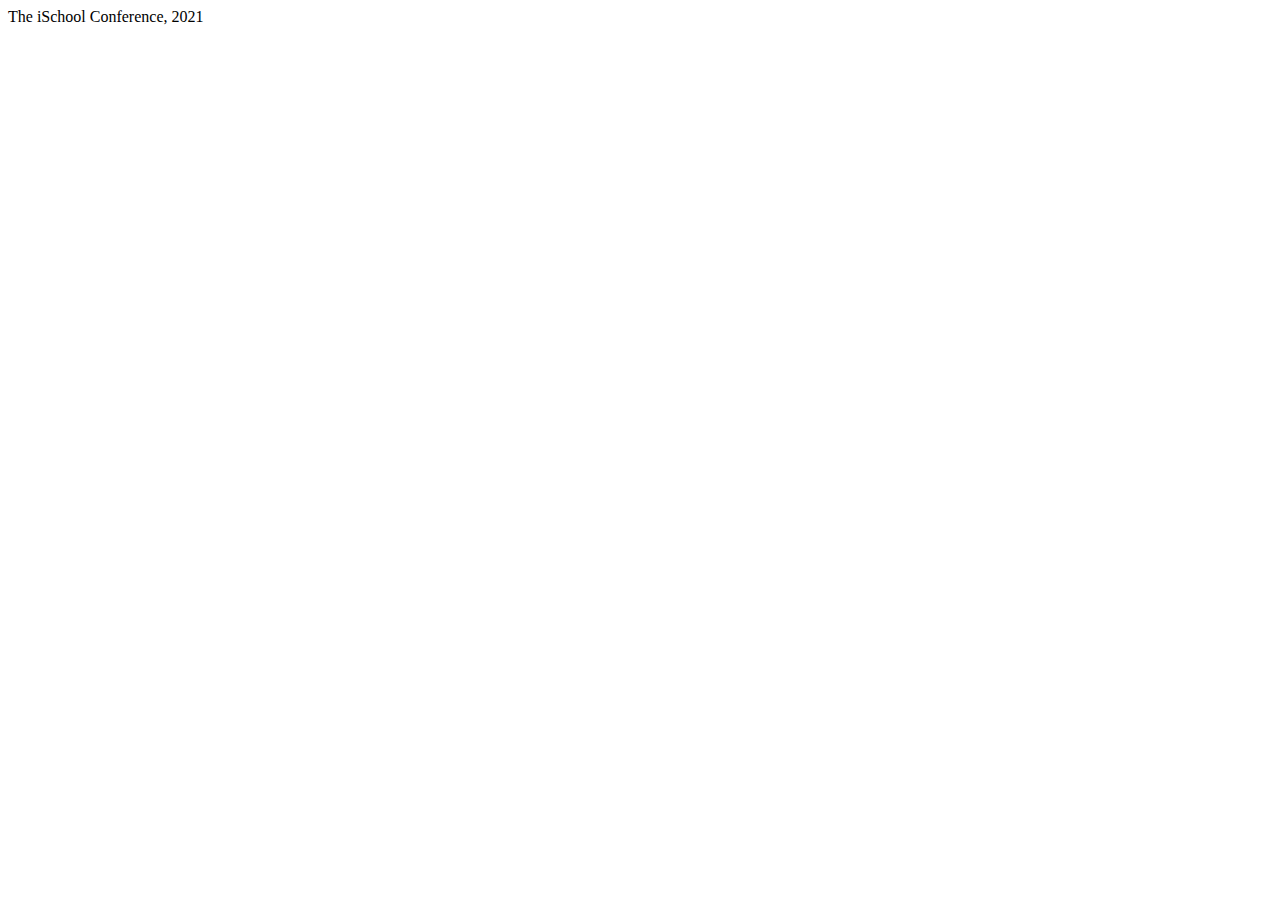
==== index.html @ 78cf7518 "added index file" ====
<html lang="en">
<head>
    <meta charset="UTF-8">
    <meta http-equiv="X-UA-Compatible" content="IE=edge">
    <meta name="viewport" content="width=device-width, initial-scale=1.0">
    <title>Document</title>
</head>
<body>
    The iSchool Conference, 2021
</body>
</html>
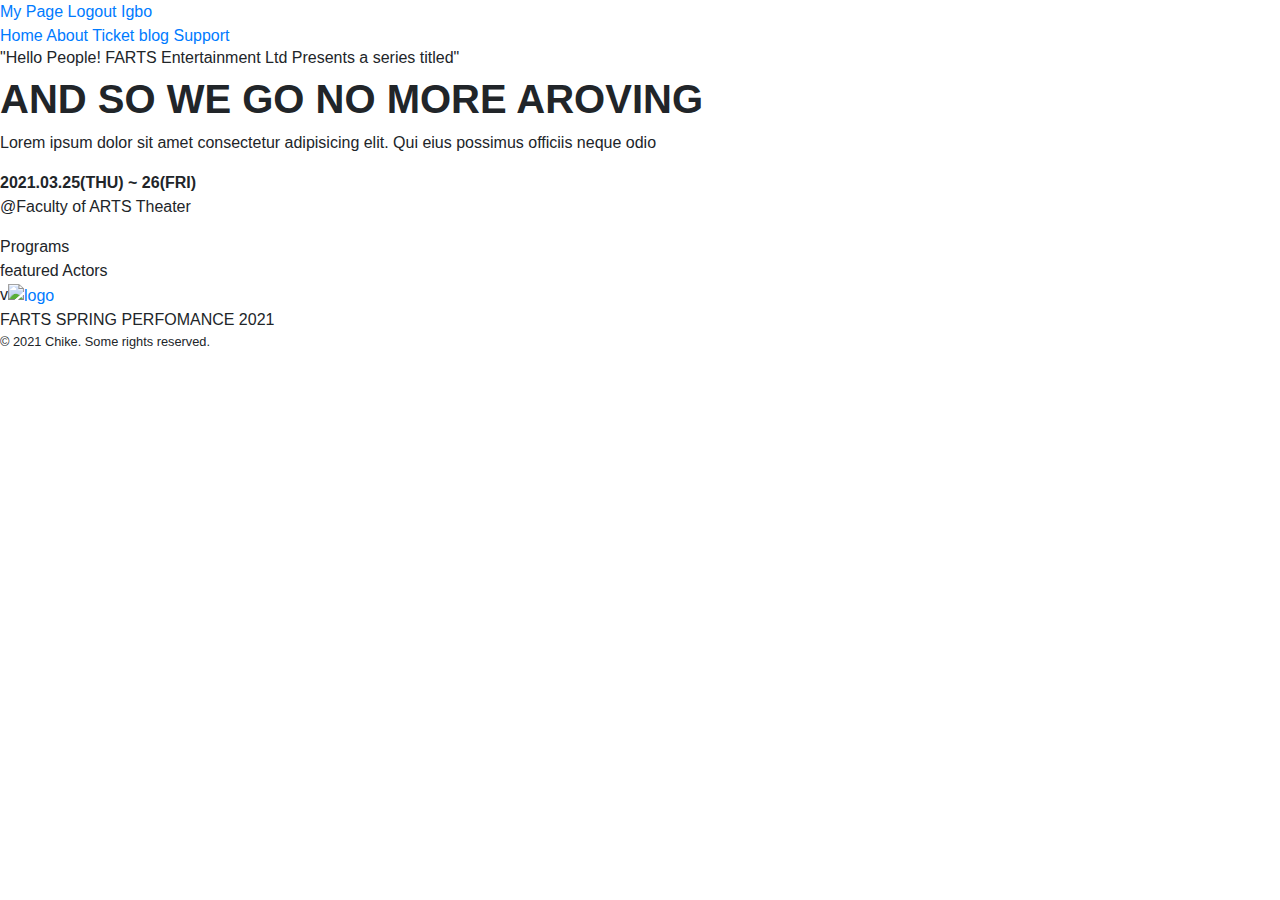
==== commit 4dec8beb: "added the first section of the main page" ====
--- a/index.html
+++ b/index.html
@@ -3,9 +3,75 @@
     <meta charset="UTF-8">
     <meta http-equiv="X-UA-Compatible" content="IE=edge">
     <meta name="viewport" content="width=device-width, initial-scale=1.0">
-    <title>Document</title>
+    <link rel="stylesheet" href="style.css" />
+    <link rel="stylesheet" href="https://stackpath.bootstrapcdn.com/bootstrap/4.4.1/css/bootstrap.min.css"
+        integrity="sha384-Vkoo8x4CGsO3+Hhxv8T/Q5PaXtkKtu6ug5TOeNV6gBiFeWPGFN9MuhOf23Q9Ifjh" crossorigin="anonymous" />
+    <script src="https://kit.fontawesome.com/0bdcc4c296.js" crossorigin="anonymous"></script>
+    <title>Concert Ticket</title>
 </head>
 <body>
-    The iSchool Conference, 2021
+    <header>
+           <!--The Top Bar -->
+    <div class="">
+            <a href="#"><i class="fab fa-facebook"></i></a>
+            <a href="#"><i class="fab fa-twitter"></i></a>
+            <a href="#">My Page</a>        
+            <a href="#">Logout</a>
+            <a href="#">Igbo</a>
+          </div>
+      <!-- End of the Top Bar -->
+
+      <!-- The Navigation bar -->
+        <nav>
+            <div>
+            <div class="nav-1">
+                <a href="#"><i class="fas fa-bars"></i></a>
+            </div>
+
+            <div>
+                <a href="" class="button button-primary">Home</a>
+                <a href="" class="button button-primary">About</a>
+                <a href="" class="button button-primary">Ticket</a>
+                <a href="" class="button button-primary">blog</a>
+                <a href="" class="button button-primary">Support</a>
+            </div>
+        </div>
+        </nav>
+        <!-- End of Nav bar and header -->
+    </header>
+<main>
+    <section>
+        <div>
+            <h6>"Hello People! FARTS Entertainment Ltd Presents a series titled"</h6>
+            <h1><strong>AND SO WE GO NO MORE AROVING</strong></h1>
+            <div><P>Lorem ipsum dolor sit amet consectetur adipisicing elit. Qui eius possimus officiis neque odio </P></div>
+            <div><p><strong>2021.03.25(THU) ~ 26(FRI)</strong><br>@Faculty of ARTS Theater</p></div>
+        </div>
+    </section>
+    <section>Programs</section>
+    <section>featured Actors</section>
+
+
+   
+     <!-- Footer Section -->
+
+     <footer class="footer">
+        
+        <div>v<a href="#" class="footer-logo"
+            ><img src="" alt="logo" class=""
+          /></a>
+           
+          <div>
+                FARTS SPRING PERFOMANCE 2021
+            </div>
+  
+        <small class="footer-copyright"
+          >&copy; 2021 Chike. Some rights reserved.</small>
+      </footer>
+  
+  
+      <!-- End of Footer Section -->
+</main>
+
 </body>
 </html>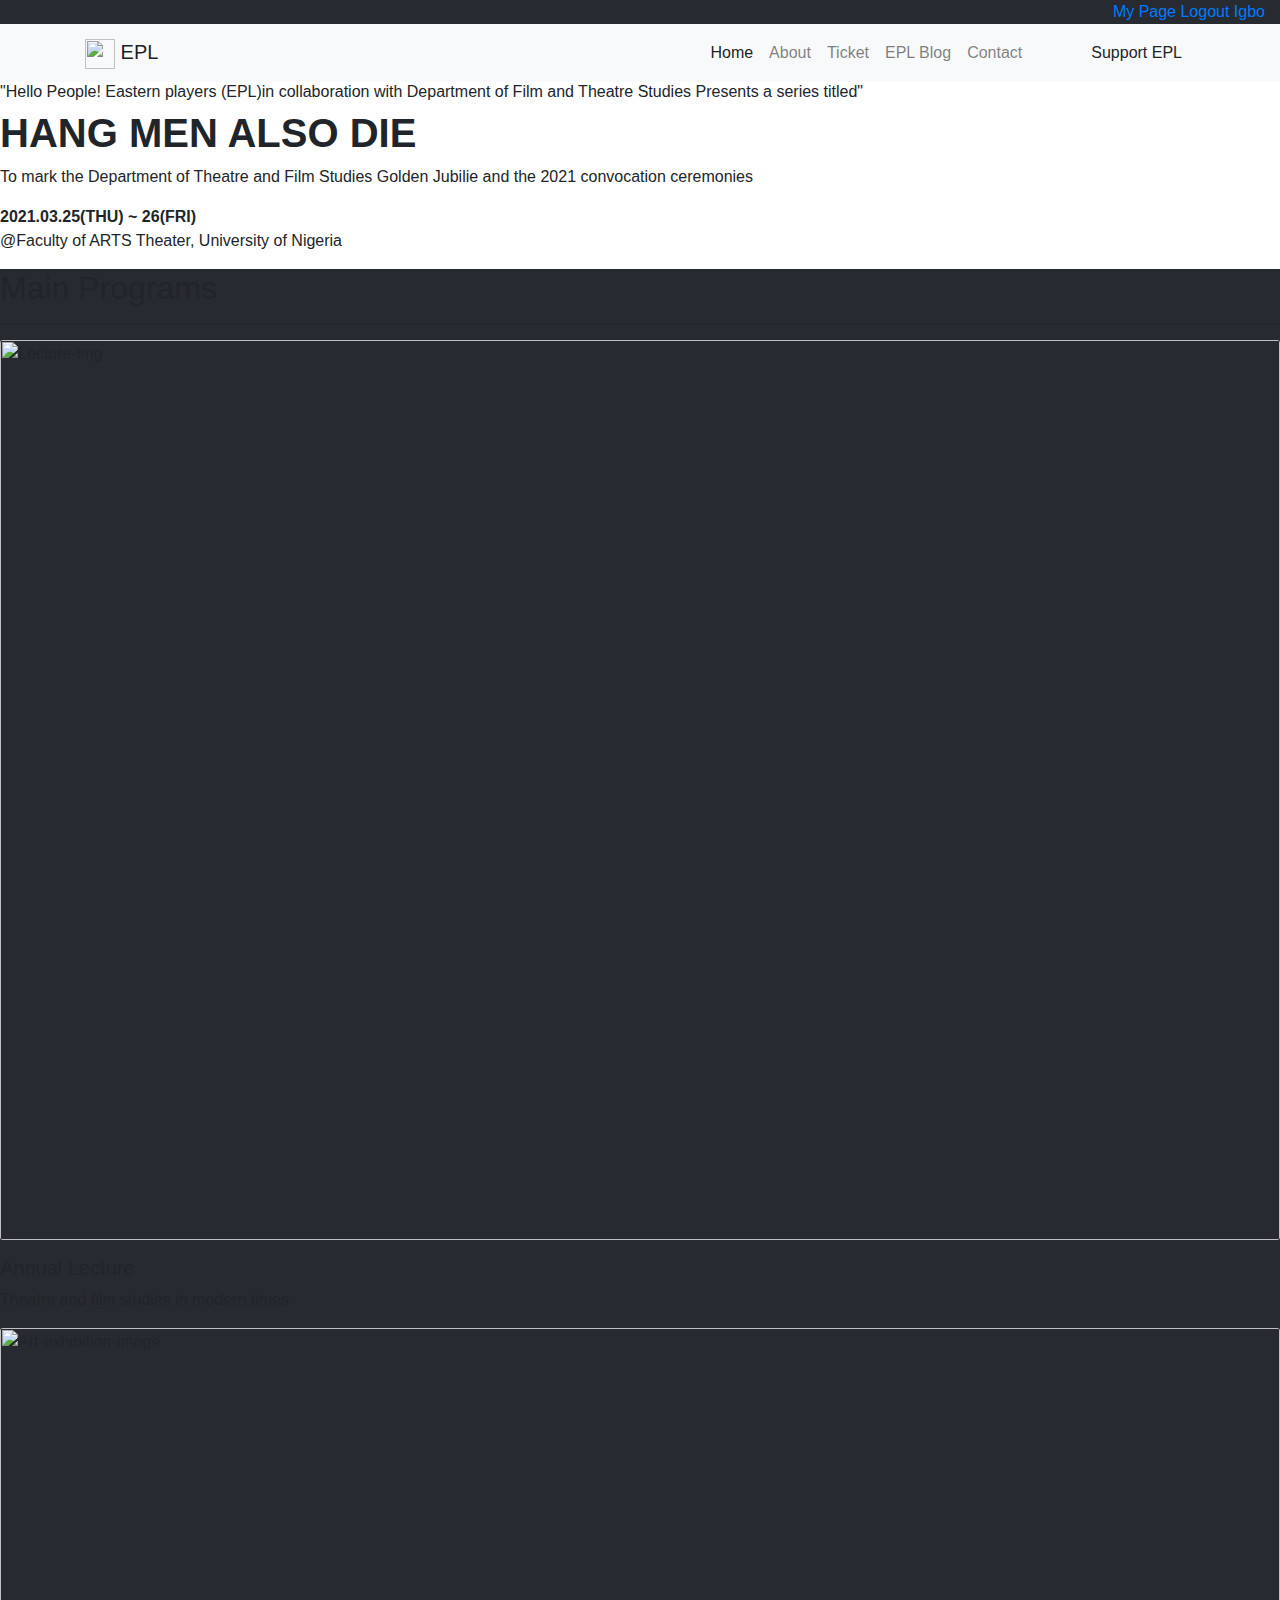
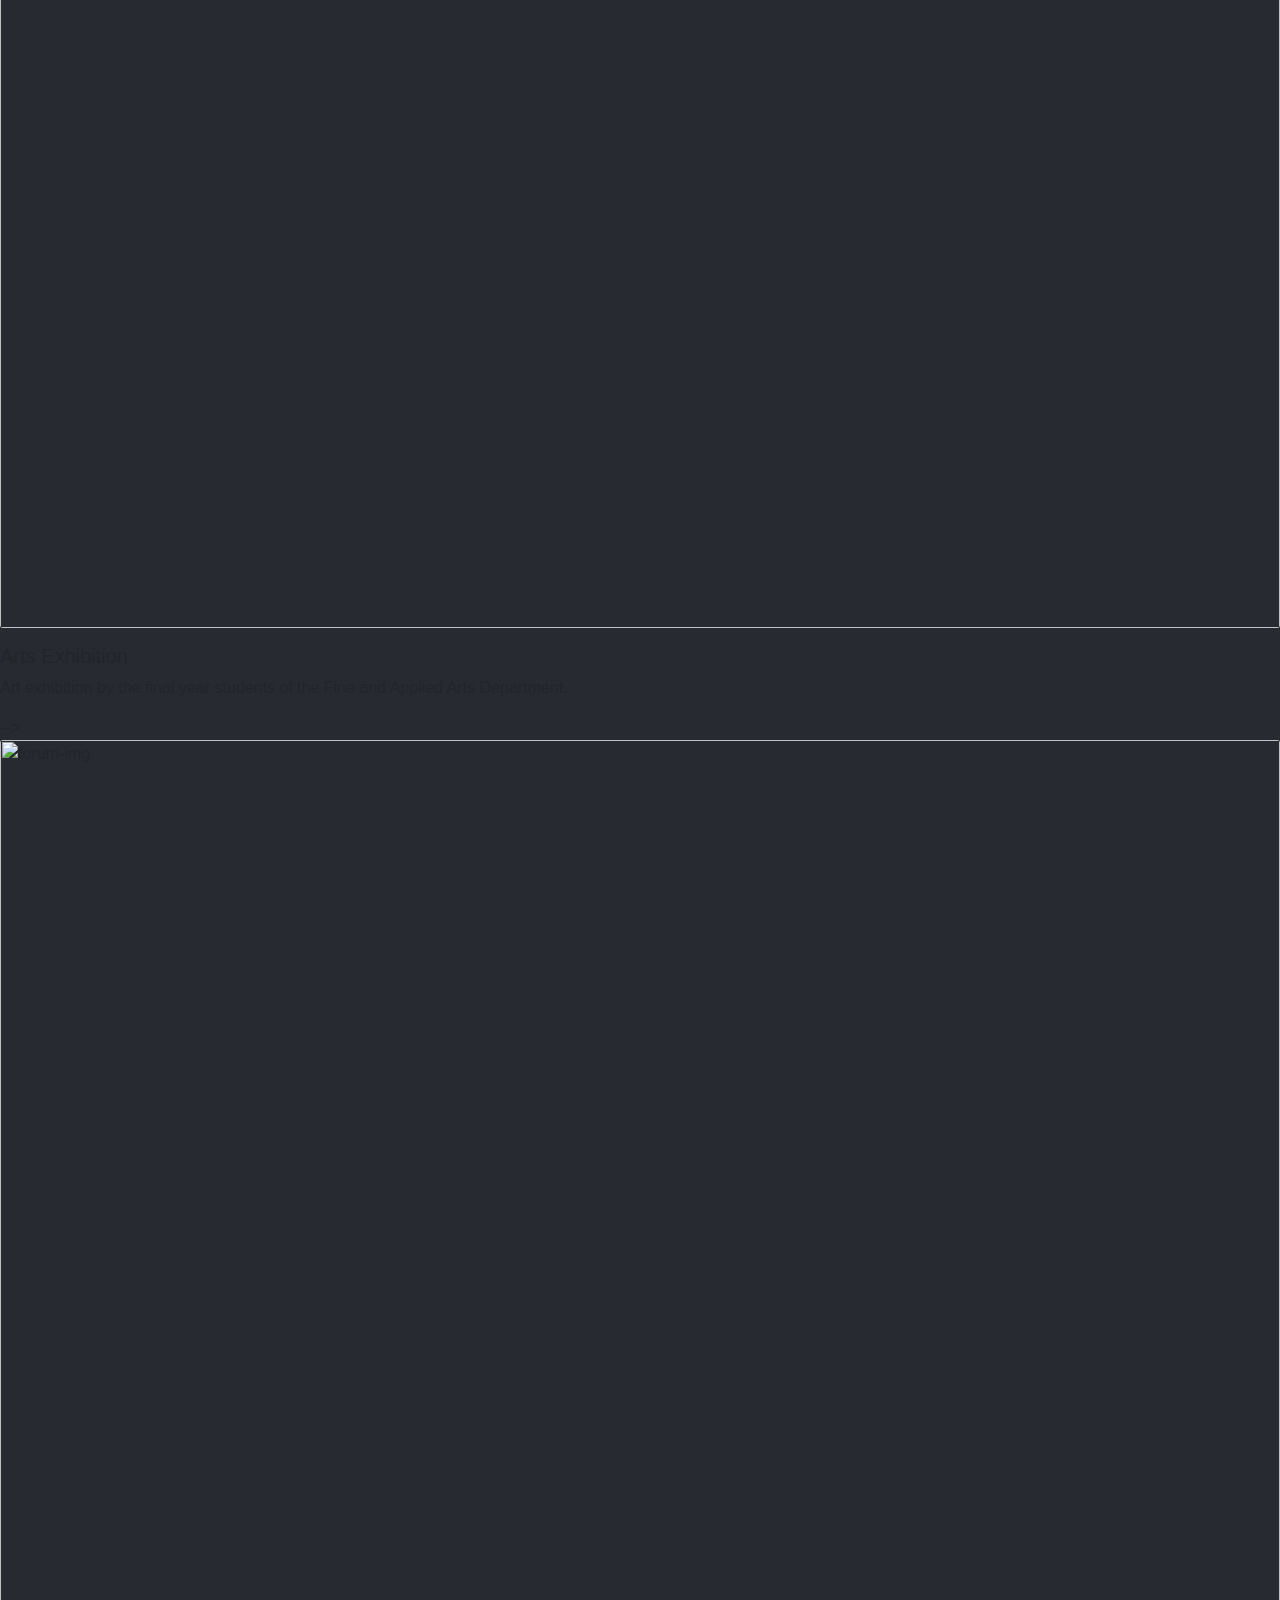
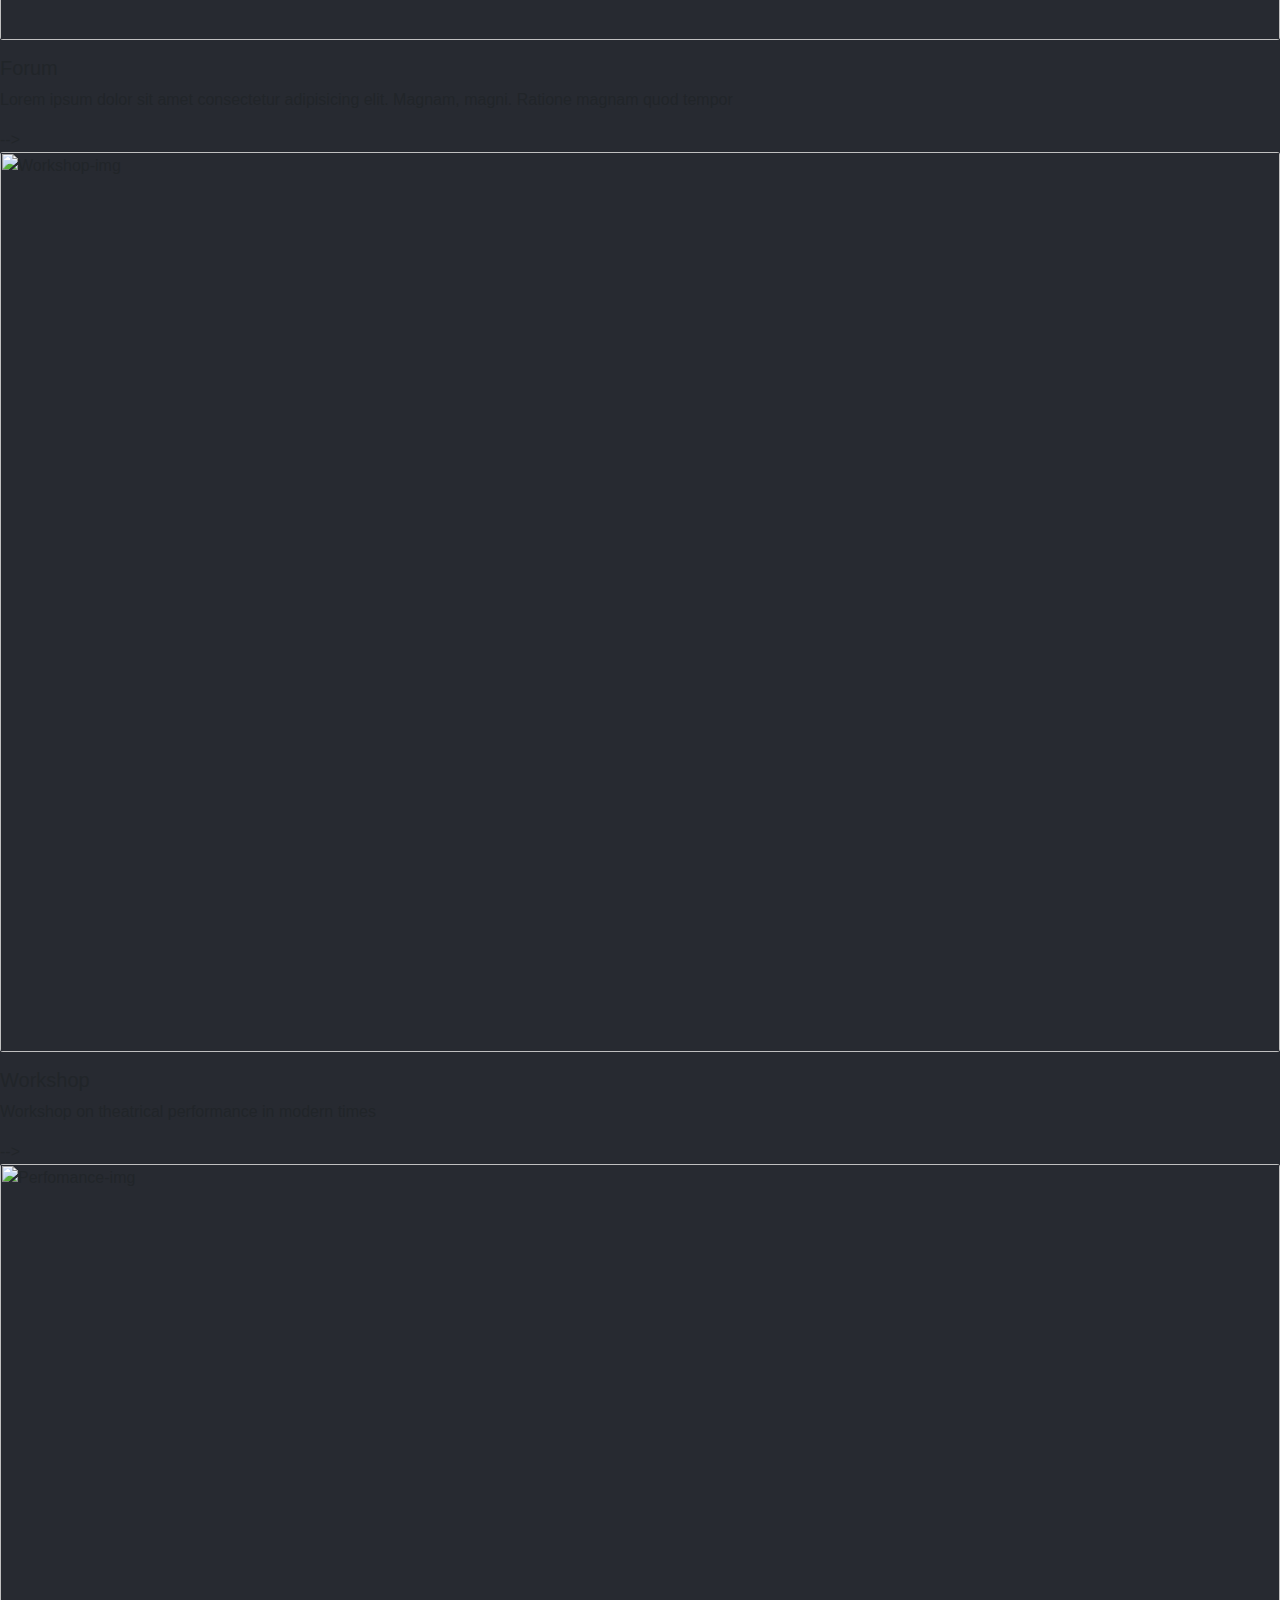
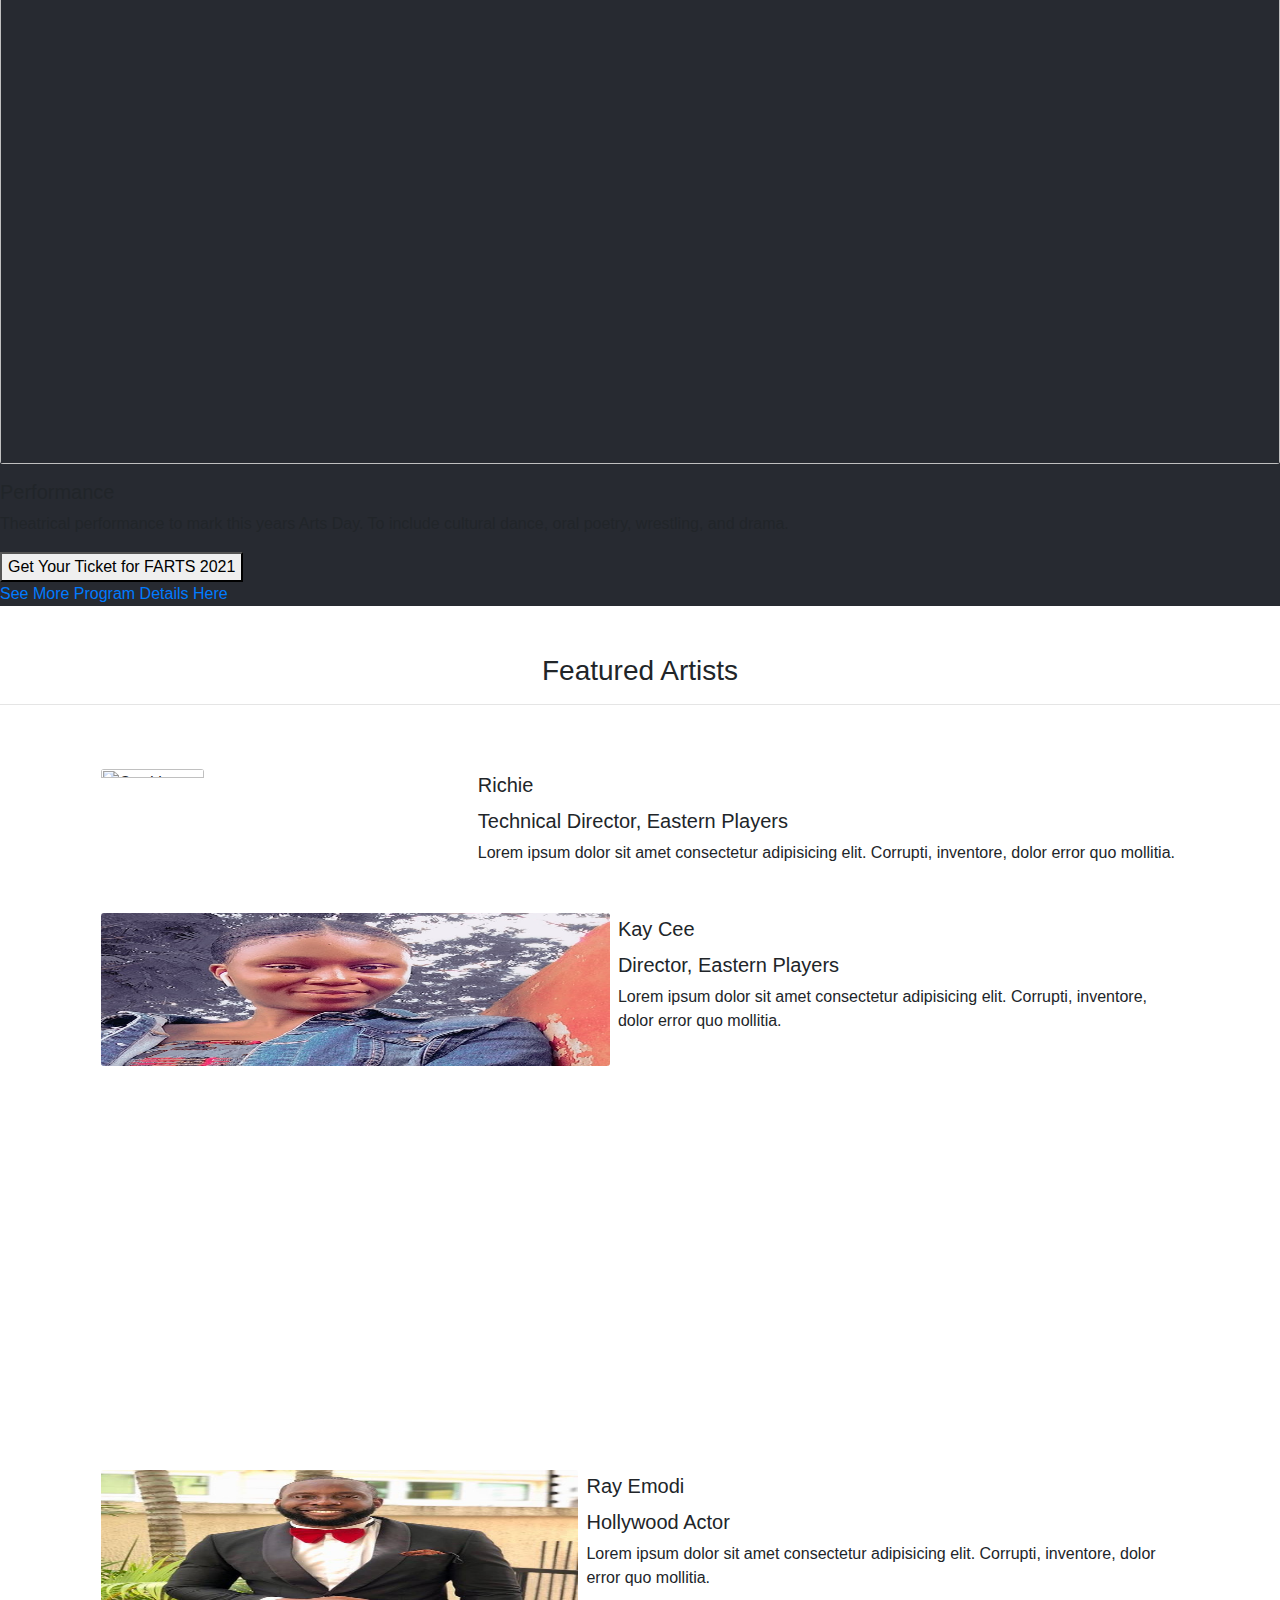
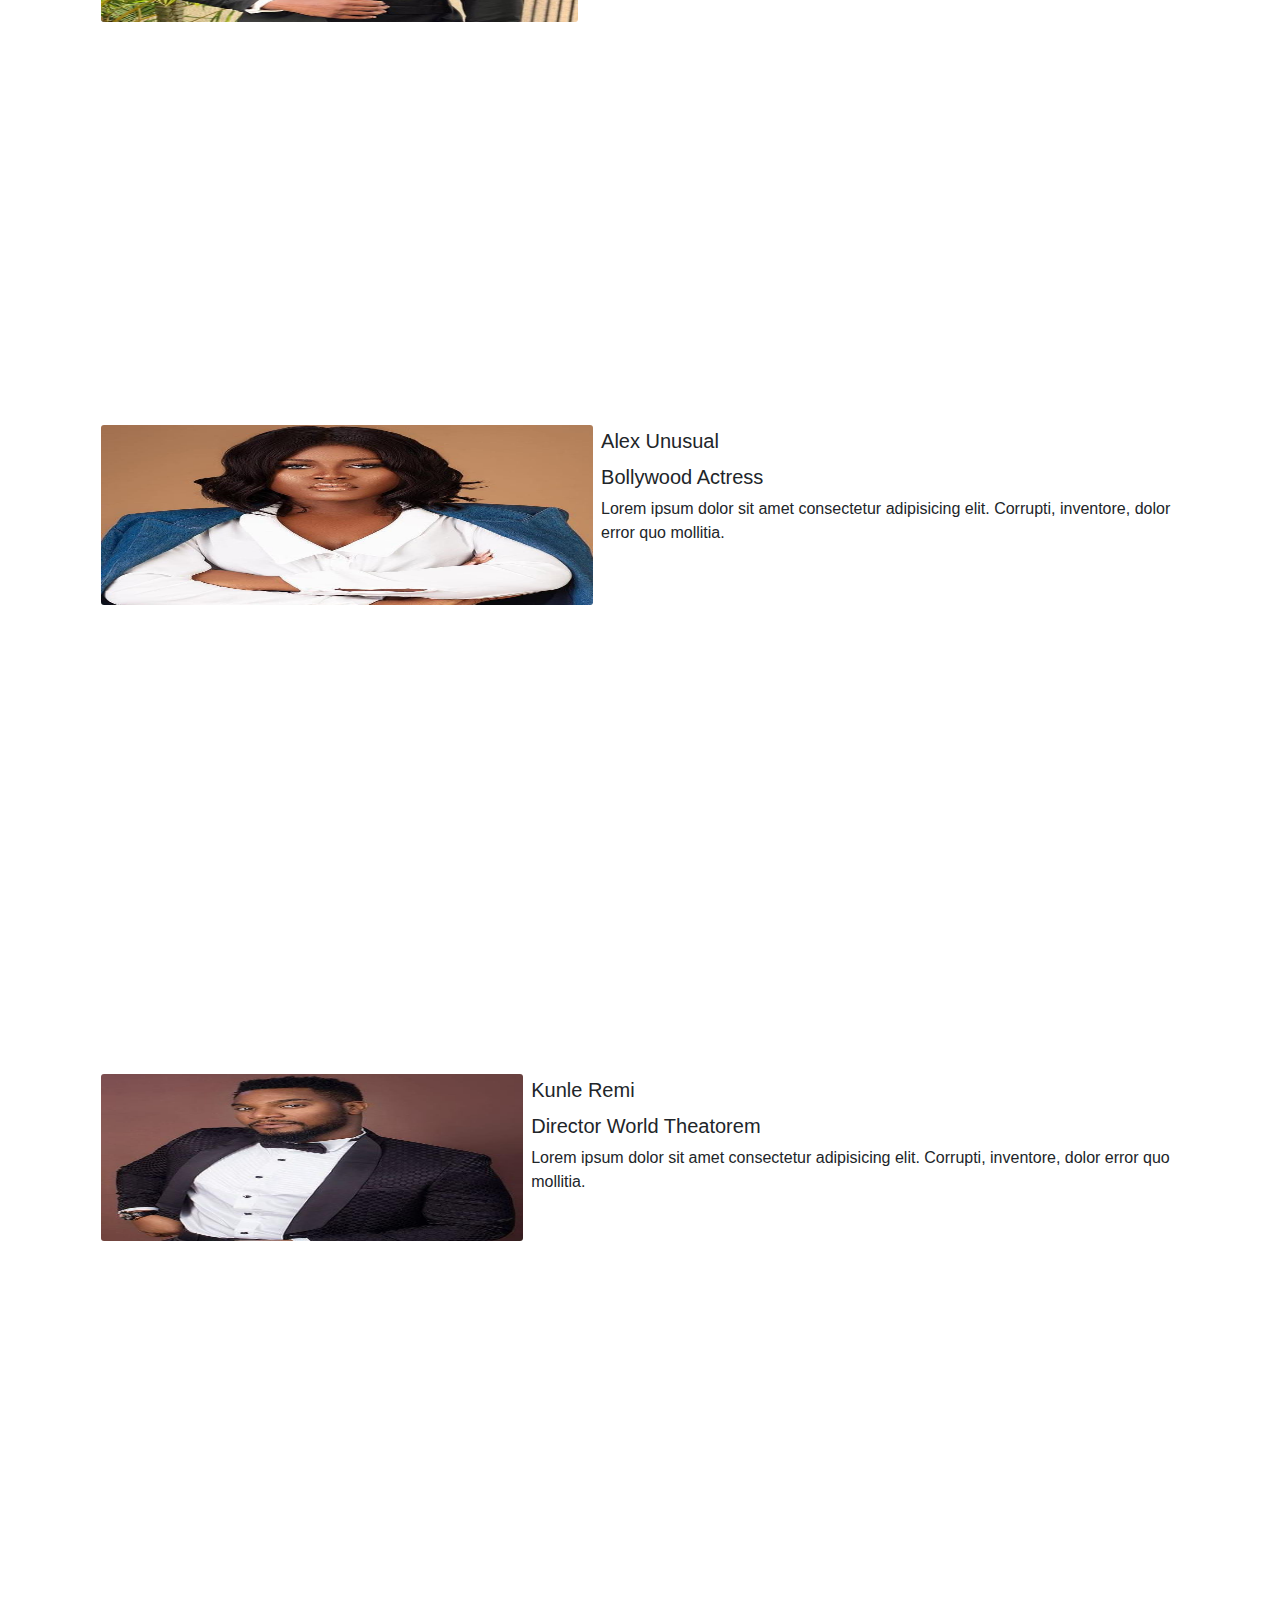
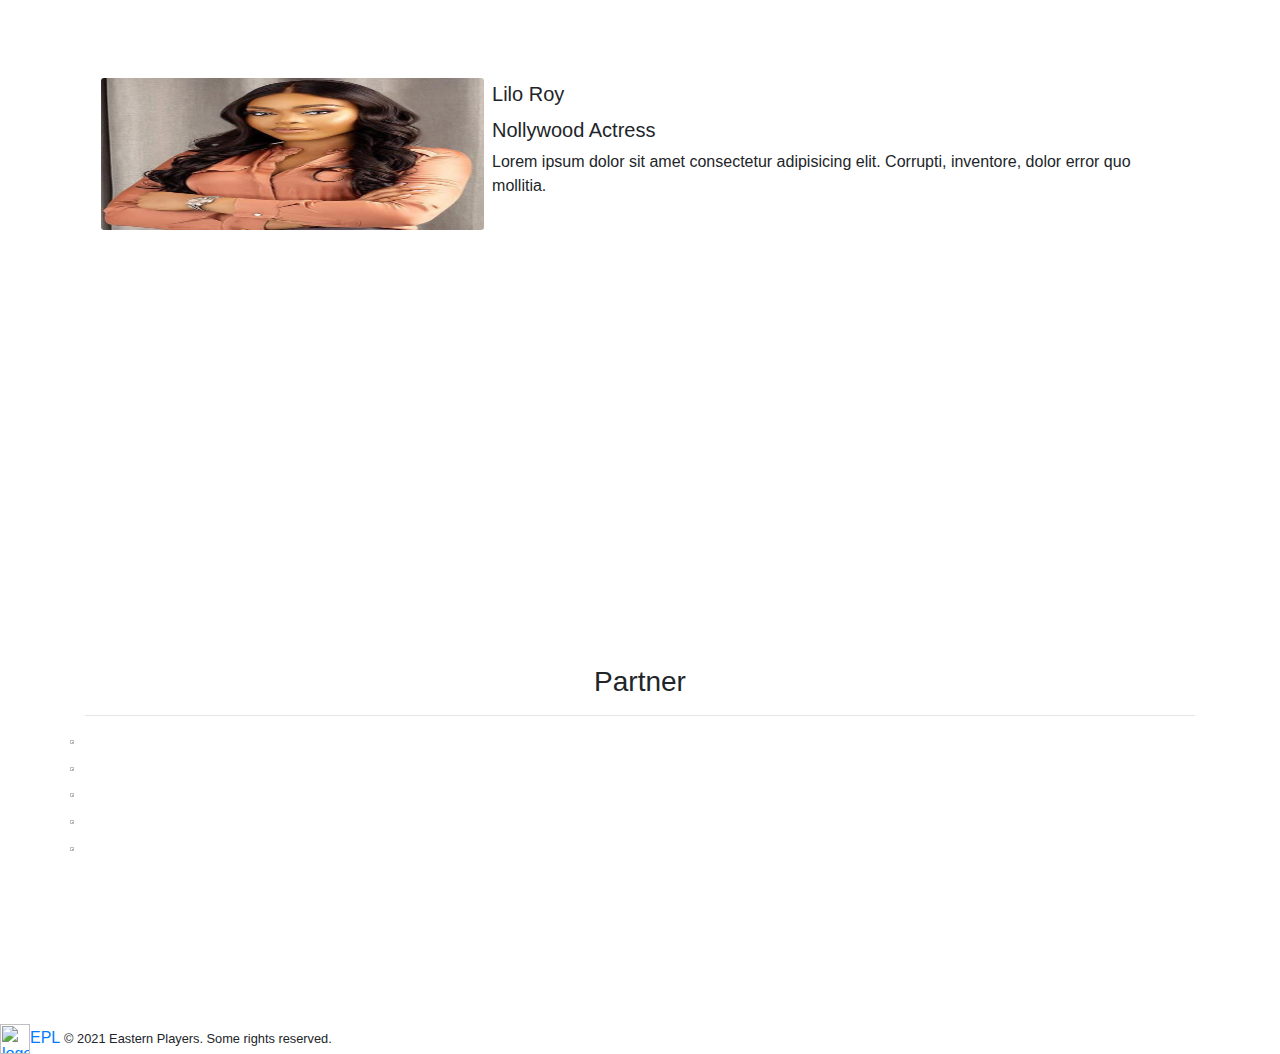
==== commit bd089d7d: "Style the featured artist section" ====
--- a/index.html
+++ b/index.html
@@ -1,4 +1,5 @@
 <html lang="en">
+
 <head>
     <meta charset="UTF-8">
     <meta http-equiv="X-UA-Compatible" content="IE=edge">
@@ -7,71 +8,347 @@
     <link rel="stylesheet" href="https://stackpath.bootstrapcdn.com/bootstrap/4.4.1/css/bootstrap.min.css"
         integrity="sha384-Vkoo8x4CGsO3+Hhxv8T/Q5PaXtkKtu6ug5TOeNV6gBiFeWPGFN9MuhOf23Q9Ifjh" crossorigin="anonymous" />
     <script src="https://kit.fontawesome.com/0bdcc4c296.js" crossorigin="anonymous"></script>
+    <link rel="stylesheet" href="asset/css/bootstrap.min.css" />
+    <link href="https://fonts.googleapis.com/css2?family=Lato:ital,wght@0,300;0,400;0,700;1,300&display=swap"
+        rel="stylesheet" />
     <title>Concert Ticket</title>
 </head>
+
 <body>
     <header>
-           <!--The Top Bar -->
-    <div class="">
-            <a href="#"><i class="fab fa-facebook"></i></a>
-            <a href="#"><i class="fab fa-twitter"></i></a>
-            <a href="#">My Page</a>        
-            <a href="#">Logout</a>
-            <a href="#">Igbo</a>
-          </div>
-      <!-- End of the Top Bar -->
-
-      <!-- The Navigation bar -->
-        <nav>
+        <!-- top-nav and the navbar starts here -->
+        <div class="top-nav d-none d-md-block">
+            <div class="container-fluid">
+                <div class="d-none d-md-block text-right text-white">
+                    <a href="#"><i class="fab fa-facebook"></i></a>
+                    <a href="#"><i class="fab fa-twitter"></i></a>
+                    <a href="#">My Page</a>
+                    <a href="#">Logout</a>
+                    <a href="#">Igbo</a>
+                </div>
+            </div>
+        </div>
+        
+        
+        <nav class="navbar navbar-expand-md bg-light navbar-light sticky-top">
+            <div class="container">
+              <a href="index.html" class="navbar-brand"
+                ><img src="assets/icon/ischool_icon.png" alt="" height="30px" width="30px"> EPL</a>
+              <button
+                class="navbar-toggler"
+                type="button"
+                data-toggle="collapse"
+                data-target="#navbarResponsive"><span class="navbar-toggler-icon"></span>
+            </button>
+
+              <div class="collapse navbar-collapse" id="navbarResponsive">
+                <ul class="navbar-nav ml-auto">
+                  <li class="nav-item"><a href="index.html" class="nav-link active">Home</a></li>
+                  <li class="nav-item"><a href="about.html" class="nav-link">About</a></li>
+                  <li class="nav-item"><a href="ticket.html" class="nav-link">Ticket</a></li>
+                  <li class="nav-item"><a href="EPL_blog.html" class="nav-link">EPL Blog</a></li>
+                  <li class="nav-item"><a href="Contact.html" class="nav-link">Contact</a></li>
+                </ul>
+                <div class="d-none d-md-block ml-md-5">
+                  <a href="ticket.html" class="btn btn-outline rounded-0">Support EPL</a>
+                </div>
+              </div>
+            </div>
+          </nav>
+    </header>
+<!-- End of Nav bar and header -->
+
+    <main>
+        <section class="program-information">
             <div>
-            <div class="nav-1">
-                <a href="#"><i class="fas fa-bars"></i></a>
-            </div>
-
-            <div>
-                <a href="" class="button button-primary">Home</a>
-                <a href="" class="button button-primary">About</a>
-                <a href="" class="button button-primary">Ticket</a>
-                <a href="" class="button button-primary">blog</a>
-                <a href="" class="button button-primary">Support</a>
-            </div>
-        </div>
-        </nav>
-        <!-- End of Nav bar and header -->
-    </header>
-<main>
-    <section>
-        <div>
-            <h6>"Hello People! FARTS Entertainment Ltd Presents a series titled"</h6>
-            <h1><strong>AND SO WE GO NO MORE AROVING</strong></h1>
-            <div><P>Lorem ipsum dolor sit amet consectetur adipisicing elit. Qui eius possimus officiis neque odio </P></div>
-            <div><p><strong>2021.03.25(THU) ~ 26(FRI)</strong><br>@Faculty of ARTS Theater</p></div>
-        </div>
-    </section>
-    <section>Programs</section>
-    <section>featured Actors</section>
-
-
-   
-     <!-- Footer Section -->
-
-     <footer class="footer">
-        
-        <div>v<a href="#" class="footer-logo"
-            ><img src="" alt="logo" class=""
-          /></a>
-           
-          <div>
-                FARTS SPRING PERFOMANCE 2021
-            </div>
-  
-        <small class="footer-copyright"
-          >&copy; 2021 Chike. Some rights reserved.</small>
-      </footer>
-  
-  
-      <!-- End of Footer Section -->
+                <h6 class="orange">"Hello People! Eastern players (EPL)in collaboration with Department of Film and Theatre
+                    Studies Presents a series titled"</h6>
+                <h1 class="orange"><strong>HANG MEN ALSO DIE</strong></h1>
+                <div>
+                    <P class="paragraph1">To mark the Department of Theatre and Film Studies Golden Jubilie and the 2021
+                        convocation ceremonies</P>
+                </div>
+                <div>
+                    <p class="paragraph2"><strong>2021.03.25(THU) ~ 26(FRI)</strong><br>@Faculty of ARTS Theater,
+                        University of Nigeria</p>
+                </div>
+            </div>
+        </section>
+
+        <section class="main-Program">
+            <div class="Main-program-container">
+
+                <div class="main-program-title">
+                    <h2 class="">Main Programs</h2>
+                </div>
+                <hr>
+
+                <div class="5-programs-container">
+                    <div class="program-one">
+                        <div class="flex-programs">
+                            <figure class="">
+                                <img class="card-img" src="" alt="Lecture-img" />
+                            </figure>
+
+                            <div class="">
+                                <h5 class="">Annual Lecture</h5>
+                            </div>
+
+                            <p>
+                                Theatre and film studies in modern times
+                            </p>
+                        </div>
+                    </div>
+
+                    <div class="program-two">
+                        <div class="flex-programs">
+                            <figure class="">
+                                <img class="card-img" src="" alt="Art-exhibition-image" />
+                            </figure>
+
+                            <div class="">
+                                <h5 class="">Arts Exhibition </h5>
+                            </div>
+
+                            <p>
+                                Art exhibition by the final year students of the Fine and Applied Arts Department.
+                            </p>
+                        </div>
+                    </div>
+                    <div class="program-three">
+                        <div class="flex-programs"> -->
+                            <figure class="Forum">
+                                <img class="card-img" src="" alt="forum-img" />
+                            </figure>
+
+                            <div class="">
+                                <h5 class="">Forum</h5>
+                            </div>
+
+                            <p>
+                                Lorem ipsum dolor sit amet consectetur adipisicing elit. Magnam, magni. Ratione magnam
+                                quod tempor
+                            </p>
+                        </div>
+                    </div>
+                    <div class="program-four">
+                        <div class="flex-programs"> -->
+                            <figure class="">
+                                <img class="card-img" src="" alt="Workshop-img" />
+                            </figure>
+
+                            <div class="">
+                                <h5 class="">Workshop</h5>
+                            </div>
+
+                            <p>
+                                Workshop on theatrical performance in modern times
+                            </p>
+                        </div>
+                    </div>
+                    <div class="program-five">
+                        <div class="flex-programs"> -->
+                            <figure class="">
+                                <img class="card-img" src="" alt="Perfomance-img" />
+                            </figure>
+
+                            <div class="">
+                                <h5 class="">Performance</h5>
+                            </div>
+
+                            <p>
+                                Theatrical performance to mark this years Arts Day. To include cultural dance, oral
+                                poetry, wrestling, and drama.
+                            </p>
+                        </div>
+                    </div>
+
+
+                </div>
+
+                <div class="button">
+                    <button class="section-button align-item-center">
+                        Get Your Ticket for FARTS 2021
+                    </button>
+                </div>
+                <div class="see-more-details">
+                    <a href="#" class="see-more-a">See More Program Details Here</a>
+                </div>
+            </div>
+        </section>
+
+
+
+        <section class="featured-artist">
+            <div class="main-title">
+                <h3 class="text-center w-100 pt-5">Featured Artists</h3>
+            </div>
+            <hr class="mb-5 mt-3" />
+            <div class="container">
+                <div class="artist-container">
+                    <div class="artist-item">
+                        <div class="cols d-flex flex-md-row justify-content-between d-md-row text-md-center p-3 mx-0">
+                            <figure class="mr-2">
+                                <img class="card-img" src="assets/images/I. Richie.jpg" alt="Card image" height="30%" width="10%" />
+                            </figure>
+
+                            <div class="mt-1 w">
+                                <h5 class="card-title mr-3 mr-md-1 text-md-left">Richie</h5>
+                                <h5 class="portfolio mr-md-1 text-md-left">
+                                    Technical Director, Eastern Players
+                                </h5>
+                                <p class="card-p mr-md-1 text-md-left">
+                                    Lorem ipsum dolor sit amet consectetur adipisicing elit.
+                                    Corrupti, inventore, dolor error quo mollitia.
+                                </p>
+                            </div>
+                        </div>
+                    </div>
+                    <div class="artist-item">
+                        <div class="cols d-flex flex-md-row justify-content-between d-md-row text-md-center p-3 mx-0">
+                            <figure class="mr-2">
+                                <img class="card-img" src="assets/images/2. Kay  Cee.jpg" alt="Card image" height="30%" width="10%"/>
+                            </figure>
+
+                            <div class="mt-1 w">
+                                <h5 class="card-title mr-3 mr-md-1 text-md-left">Kay Cee</h5>
+                                <h5 class="portfolio mr-md-1 text-md-left">
+                                    Director, Eastern Players
+                                </h5>
+                                <p class="card-p mr-md-1 text-md-left">
+                                    Lorem ipsum dolor sit amet consectetur adipisicing elit.
+                                    Corrupti, inventore, dolor error quo mollitia.
+                                </p>
+                            </div>
+                        </div>
+                    </div>
+                    <div class="artist-item">
+                        <div class="cols d-flex flex-md-row justify-content-between d-md-row text-md-center p-3 mx-0">
+                            <figure class="mr-2">
+                                <img class="card-img" src="assets/images/3. Ray Emodi.jpg" alt="Card image" height="30%" width="10%" />
+                            </figure>
+
+                            <div class="mt-1 w">
+                                <h5 class="card-title mr-3 mr-md-1 text-md-left">Ray Emodi</h5>
+                                <h5 class="portfolio mr-md-1 text-md-left">
+                                    Hollywood Actor
+                                </h5>
+                                <p class="card-p mr-md-1 text-md-left">
+                                    Lorem ipsum dolor sit amet consectetur adipisicing elit.
+                                    Corrupti, inventore, dolor error quo mollitia.
+                                </p>
+                            </div>
+                        </div>
+                    </div>
+                    <div class="artist-item">
+                        <div class="cols d-flex flex-md-row justify-content-between d-md-row text-md-center p-3 mx-0">
+                            <figure class="mr-2">
+                                <img class="card-img" src="assets/images/4. Alex Unusual.jpg" alt="Card image" height="30%" width="10%"/>
+                            </figure>
+
+                            <div class="mt-1 w">
+                                <h5 class="card-title mr-3 mr-md-1 text-md-left">Alex Unusual</h5>
+                                <h5 class="portfolio mr-md-1 text-md-left">Bollywood Actress</h5>
+                                <p class="card-p mr-md-1 text-md-left">
+                                    Lorem ipsum dolor sit amet consectetur adipisicing elit.
+                                    Corrupti, inventore, dolor error quo mollitia.
+                                </p>
+                            </div>
+                        </div>
+                    </div>
+                    <div class="artist-item">
+                        <div class="cols d-flex flex-md-row justify-content-between d-md-row text-md-center p-3 mx-0">
+                            <figure class="mr-2">
+                                <img class="card-img" src="assets/images/5. Kunle Remi.jpg" alt="Card image" height="30%" width="10%" />
+                            </figure>
+
+                            <div class="mt-1 w">
+                                <h5 class="card-title mr-3 mr-md-1 text-md-left">Kunle Remi</h5>
+                                <h5 class="portfolio mr-md-1 text-md-left">
+                                    Director World Theatorem
+                                </h5>
+                                <p class="card-p mr-md-1 text-md-left">
+                                    Lorem ipsum dolor sit amet consectetur adipisicing elit.
+                                    Corrupti, inventore, dolor error quo mollitia.
+                                </p>
+                            </div>
+                        </div>
+                    </div>
+                    <div class="artist-item">
+                        <div class="cols d-flex flex-md-row justify-content-between d-md-row text-md-center p-3 mx-0">
+                            <figure class="mr-2">
+                                <img class="card-img" src="assets/images/6. Li Lo.jpg" alt="Card image" height="30%" width="10%"/>
+                            </figure>
+
+                            <div class="mt-1 w">
+                                <h5 class="card-title mr-3 mr-md-1 text-md-left">Lilo Roy</h5>
+                                <h5 class="portfolio mr-md-1 text-md-left">
+                                    Nollywood Actress
+                                </h5>
+                                <p class="card-p mr-md-1 text-md-left">
+                                    Lorem ipsum dolor sit amet consectetur adipisicing elit.
+                                    Corrupti, inventore, dolor error quo mollitia.
+                                </p>
+                            </div>
+                        </div>
+                    </div>
+                </div>
+            </div>
+        </section>
+
+        <section class="partner">
+            <div class="container justify-content-center">
+                <div class="main-title">
+                    <h3 class="text-center w-100 pt-5">Partner</h3>
+                </div>
+                <hr class="mb-4 mt-3" />
+                <div class="row mt-3 pb-3">
+                    <div class="brand-icons justify-content-center">
+                        <figure class="cols">
+                            <a href="#">
+                                <img src="assets/icon/use-bollywood-cinema.jpg" alt="Bollywood" height="4%" width="12%"/>
+                            </a>
+                        </figure>
+
+                        <figure class="cols">
+                            <a href="#">
+                                <img src="assets/icon/bulkhead.jpg" alt="Bulkhead" height="4%" width="12%"/>
+                            </a>
+                        </figure>
+
+                        <figure class="cols">
+                            <a href="#">
+                                <img src="assets/icon/Nollywood.jpg" alt="Nollywood" height="4%" width="12%"/>
+                            </a>
+                        </figure>
+
+                        <figure class="cols">
+                            <a href="#">
+                                <img src="assets/icon/Nigeria-movie-network.png" alt="Nigeria-movie-network" height="4%" width="12%"/>
+                            </a>
+                        </figure>
+                        <figure class="cols">
+                            <a href="#">
+                                <img src="assets/images/iSchool.png" alt="iSchools" height="4%" width="12%"/>
+                            </a>
+                        </figure>
+                    </div>
+                </div>
+            </div>
+        </section>
+
+
+
+        <!-- Footer Section -->
+        <footer class="footer">
+            <div><a href="#" class="footer-logo"><img src="assets/icon/ischool_icon.png" alt="logo" class="" height="30px" width="30px" />EPL</a>
+            <small class="footer-copyright">&copy; 2021 Eastern Players. Some rights reserved.</small>
+        </footer>
 </main>
-
+    <script src="asset/js/jquery-3.5.1.min.js"></script>
+    <script src="asset/js/bootstrap.min.js"></script>
+    <script src="asset/js/popper.min.js"></script>
+    <script src="asset/js/all.min.js"></script>
 </body>
+
 </html>--- a/style.css
+++ b/style.css
@@ -0,0 +1,38 @@
+.top-nav{
+    background-color: #272a31;
+    color: white;
+    display: flex;
+    flex-direction: row-reverse;
+    text-align: justify;
+    text-decoration: none;
+    margin-right: 10px 5px;
+  } */
+
+.orange{
+    color: #EC5242;
+  }
+
+h1{
+font-size: 50px;
+font-family: coco 'Franklin Gothic Medium', 'Arial Narrow', Arial, sans-serif;
+
+}
+
+.paragraph1{
+  border: 20, 20, 20, 20
+}
+  
+.main-Program{
+    background-color: #272a31;
+    text-decoration-color: white;
+  }
+
+/* .card-img{
+    width: 0.2%;
+    height: auto;
+  } */
+
+.partners{
+    background-color: #272a31;
+  }
+
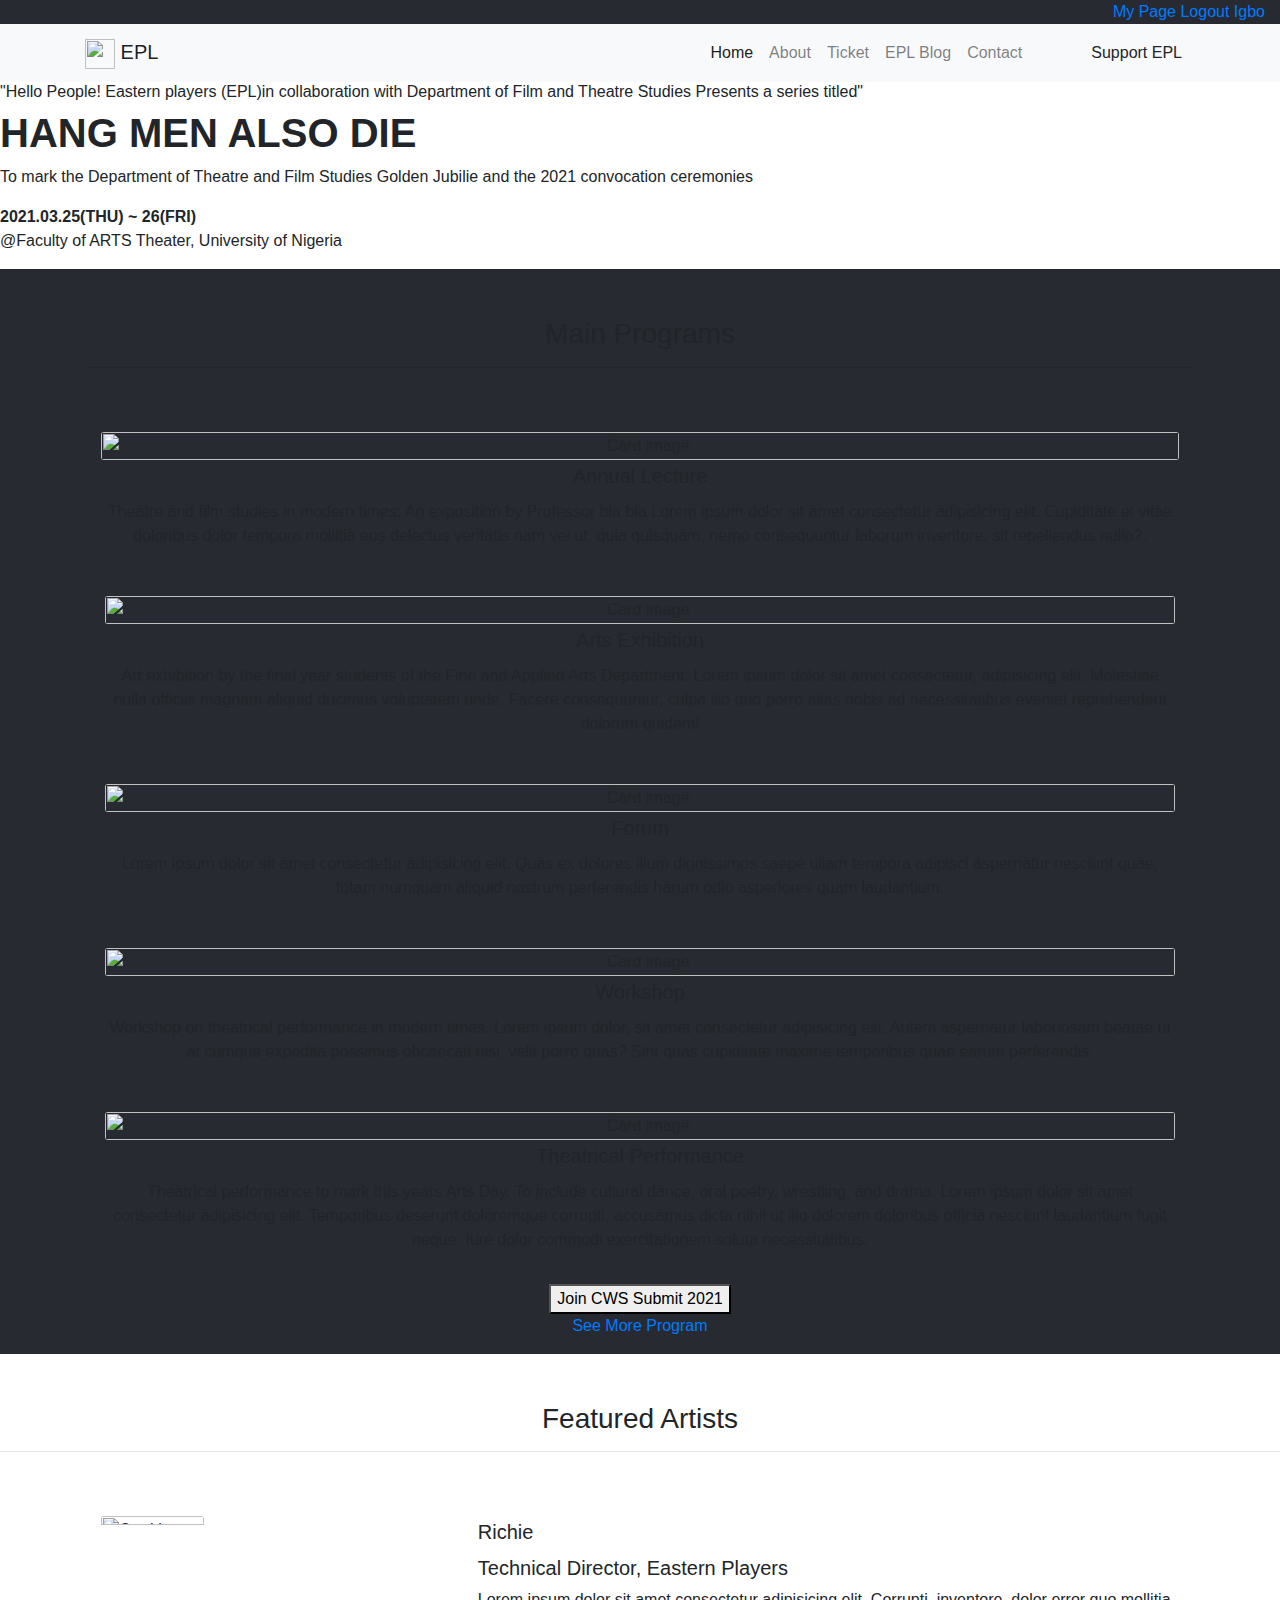
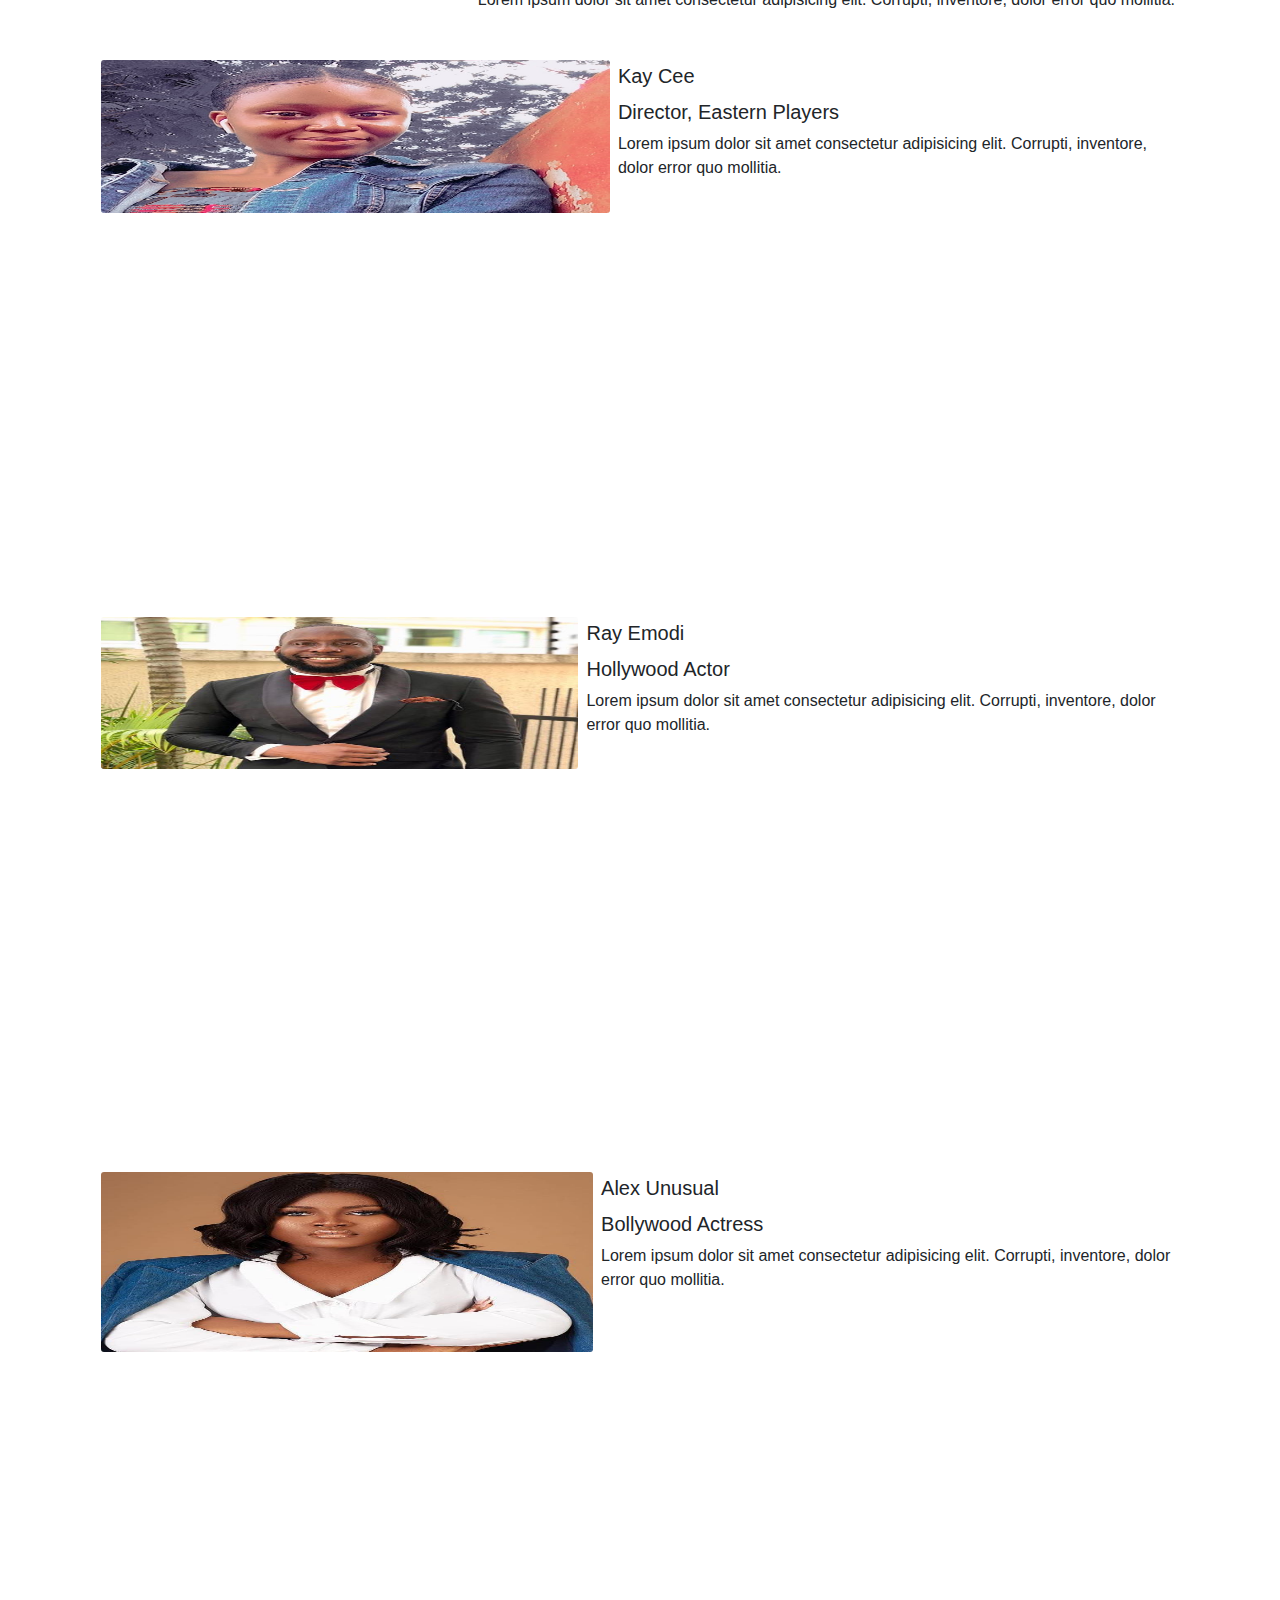
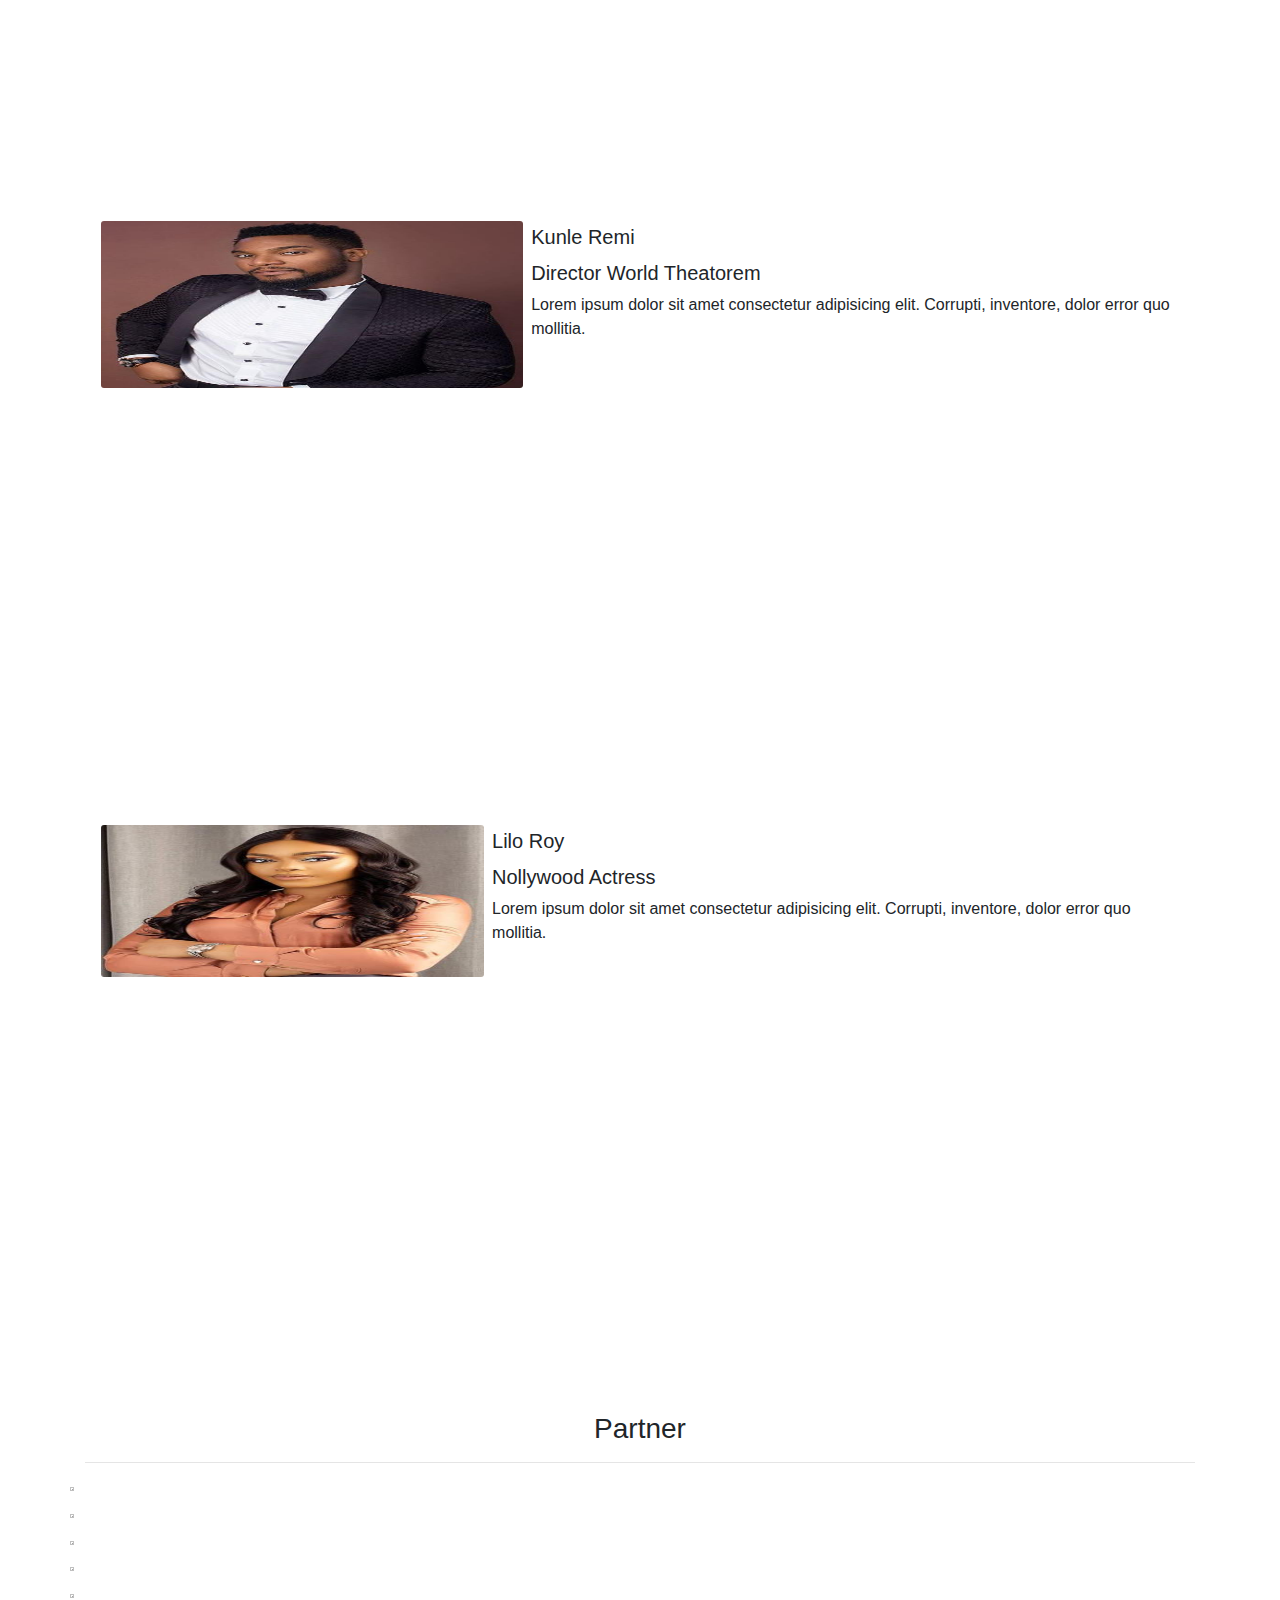
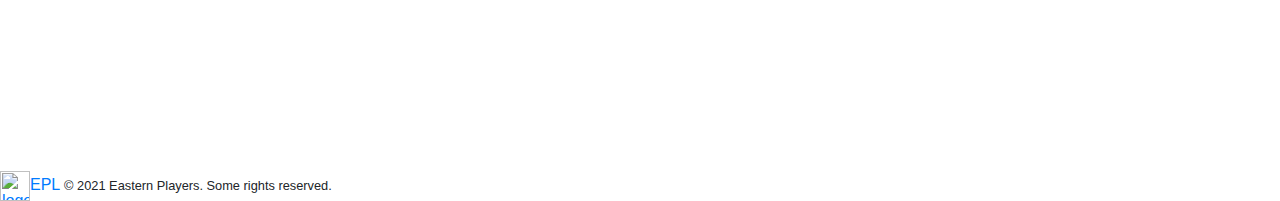
==== commit aff06741: "Styles the main program section" ====
--- a/index.html
+++ b/index.html
@@ -75,107 +75,133 @@
             </div>
         </section>
 
-        <section class="main-Program">
-            <div class="Main-program-container">
-
-                <div class="main-program-title">
-                    <h2 class="">Main Programs</h2>
-                </div>
-                <hr>
-
-                <div class="5-programs-container">
-                    <div class="program-one">
-                        <div class="flex-programs">
-                            <figure class="">
-                                <img class="card-img" src="" alt="Lecture-img" />
-                            </figure>
-
-                            <div class="">
-                                <h5 class="">Annual Lecture</h5>
-                            </div>
-
-                            <p>
-                                Theatre and film studies in modern times
-                            </p>
-                        </div>
-                    </div>
-
-                    <div class="program-two">
-                        <div class="flex-programs">
-                            <figure class="">
-                                <img class="card-img" src="" alt="Art-exhibition-image" />
-                            </figure>
-
-                            <div class="">
-                                <h5 class="">Arts Exhibition </h5>
-                            </div>
-
-                            <p>
-                                Art exhibition by the final year students of the Fine and Applied Arts Department.
-                            </p>
-                        </div>
-                    </div>
-                    <div class="program-three">
-                        <div class="flex-programs"> -->
-                            <figure class="Forum">
-                                <img class="card-img" src="" alt="forum-img" />
-                            </figure>
-
-                            <div class="">
-                                <h5 class="">Forum</h5>
-                            </div>
-
-                            <p>
-                                Lorem ipsum dolor sit amet consectetur adipisicing elit. Magnam, magni. Ratione magnam
-                                quod tempor
-                            </p>
-                        </div>
-                    </div>
-                    <div class="program-four">
-                        <div class="flex-programs"> -->
-                            <figure class="">
-                                <img class="card-img" src="" alt="Workshop-img" />
-                            </figure>
-
-                            <div class="">
-                                <h5 class="">Workshop</h5>
-                            </div>
-
-                            <p>
-                                Workshop on theatrical performance in modern times
-                            </p>
-                        </div>
-                    </div>
-                    <div class="program-five">
-                        <div class="flex-programs"> -->
-                            <figure class="">
-                                <img class="card-img" src="" alt="Perfomance-img" />
-                            </figure>
-
-                            <div class="">
-                                <h5 class="">Performance</h5>
-                            </div>
-
-                            <p>
-                                Theatrical performance to mark this years Arts Day. To include cultural dance, oral
-                                poetry, wrestling, and drama.
-                            </p>
-                        </div>
-                    </div>
-
-
-                </div>
-
-                <div class="button">
-                    <button class="section-button align-item-center">
-                        Get Your Ticket for FARTS 2021
-                    </button>
-                </div>
-                <div class="see-more-details">
-                    <a href="#" class="see-more-a">See More Program Details Here</a>
-                </div>
-            </div>
-        </section>
+
+<!-- Main Program -->
+<section class="main-Program pb-3">
+    <div class="container">
+      <div class="main-title">
+        <h3 class="text-center w-100 pt-5">Main Programs</h3>
+      </div>
+      <hr class="mb-5 mt-3" />
+      <div class="program-container">
+        <div class="program">
+          <div
+            class="cols d-flex flex-md-column justify-content-between d-md-column text-md-center p-3 mx-0"
+          >
+            <figure class="m-0">
+              <img
+                class="card-img"
+                src="assets/icon/lecture icon.png"
+                alt="Card image"
+              />
+            </figure>
+
+            <div class="mt-1 w">
+              <h5 class="card-title mr-3 mr-md-0 text-md-center">Annual Lecture</h5>
+            </div>
+
+            <p>
+                Theatre and film studies in modern times: An exposition by Professor bla bla Lorem ipsum dolor sit amet consectetur adipisicing elit. Cupiditate et vitae doloribus dolor tempora mollitia eos delectus veritatis nam vel ut, quia quisquam, nemo consequuntur laborum inventore, sit repellendus nulla?.
+            </p>
+          </div>
+        </div>
+        <div class="program">
+          <div
+            class="cols d-flex flex-md-column justify-content-between d-md-column text-md-center p-3 mx-1"
+          >
+            <figure class="m-0">
+              <img
+                class="card-img"
+                src="assets/icon/art-exhibition-icon.jpg"
+                alt="Card image"
+              />
+            </figure>
+
+            <div class="mt-1 w">
+              <h5 class="card-title mr-3 mr-md-0 text-md-center">Arts Exhibition</h5>
+            </div>
+
+            <p>
+                Art exhibition by the final year students of the Fine and Applied Arts Department. Lorem ipsum dolor sit amet consectetur, adipisicing elit. Molestiae nulla officiis magnam aliquid ducimus voluptatem unde. Facere consequuntur, culpa illo quo porro alias nobis ad necessitatibus eveniet reprehenderit dolorum quidem!
+            </p>
+          </div>
+        </div>
+        <div class="program">
+          <div
+            class="cols d-flex flex-md-column justify-content-between d-md-column text-md-center p-3 mx-1"
+          >
+            <figure class="m-0">
+              <img
+                class="card-img"
+                src="assets/icon/forum-icon.png"
+                alt="Card image"
+              />
+            </figure>
+
+            <div class="mt-1 w">
+              <h5 class="card-title mr-3 mr-md-0 text-md-center">Forum</h5>
+            </div>
+
+            <p>
+             Lorem ipsum dolor sit amet consectetur adipisicing elit. Quas ex dolores illum dignissimos saepe ullam tempora adipisci aspernatur nesciunt quae, totam numquam aliquid nostrum perferendis harum odio asperiores quam laudantium.
+            </p>
+          </div>
+        </div>
+        <div class="program">
+          <div
+            class="cols d-flex flex-md-column justify-content-between d-md-column text-md-center p-3 mx-1"
+          >
+            <figure class="m-0">
+              <img
+                class="card-img"
+                src="assets/icon/workshop-icon.png"
+                alt="Card image"
+              />
+            </figure>
+
+            <div class="mt-1 w">
+              <h5 class="card-title mr-3 mr-md-0 text-md-center">Workshop</h5>
+            </div>
+
+            <p>
+                Workshop on theatrical performance in modern times. Lorem ipsum dolor, sit amet consectetur adipisicing elit. Autem aspernatur laboriosam beatae ut at cumque expedita possimus obcaecati nisi, velit porro quas? Sint quas cupiditate maxime temporibus quae earum perferendis.
+            </p>
+          </div>
+        </div>
+        <div class="program">
+          <div
+            class="cols d-flex flex-md-column justify-content-between d-md-column text-md-center p-3 mx-1"
+          >
+            <figure class="m-0">
+              <img
+                class="card-img"
+                src="assets/icon/performance-icon use.jpg"
+                alt="Card image"
+              />
+            </figure>
+
+            <div class="mt-1 w">
+              <h5 class="card-title mr-3 mr-md-0 text-md-center">Theatrical Performance</h5>
+            </div>
+
+            <p>
+                Theatrical performance to mark this years Arts Day. To include cultural dance, oral
+                poetry, wrestling, and drama. Lorem ipsum dolor sit amet consectetur adipisicing elit. Temporibus deserunt doloremque corrupti, accusamus dicta nihil ut illo dolorem doloribus officia nesciunt laudantium fugit neque. Iure dolor commodi exercitationem soluta necessitatibus.
+            </p>
+          </div>
+        </div>
+      </div>
+      
+      <div class="justify-content-center text-center m-auto">
+        <button class="section-button align-item-center">
+            Join CWS Submit 2021
+        </button>
+      </div>
+      <div class="see-more text-center">
+          <a href="#" class="see-more-a">See More Program</a>
+      </div>
+    </div>
+  </section>
 
 
 
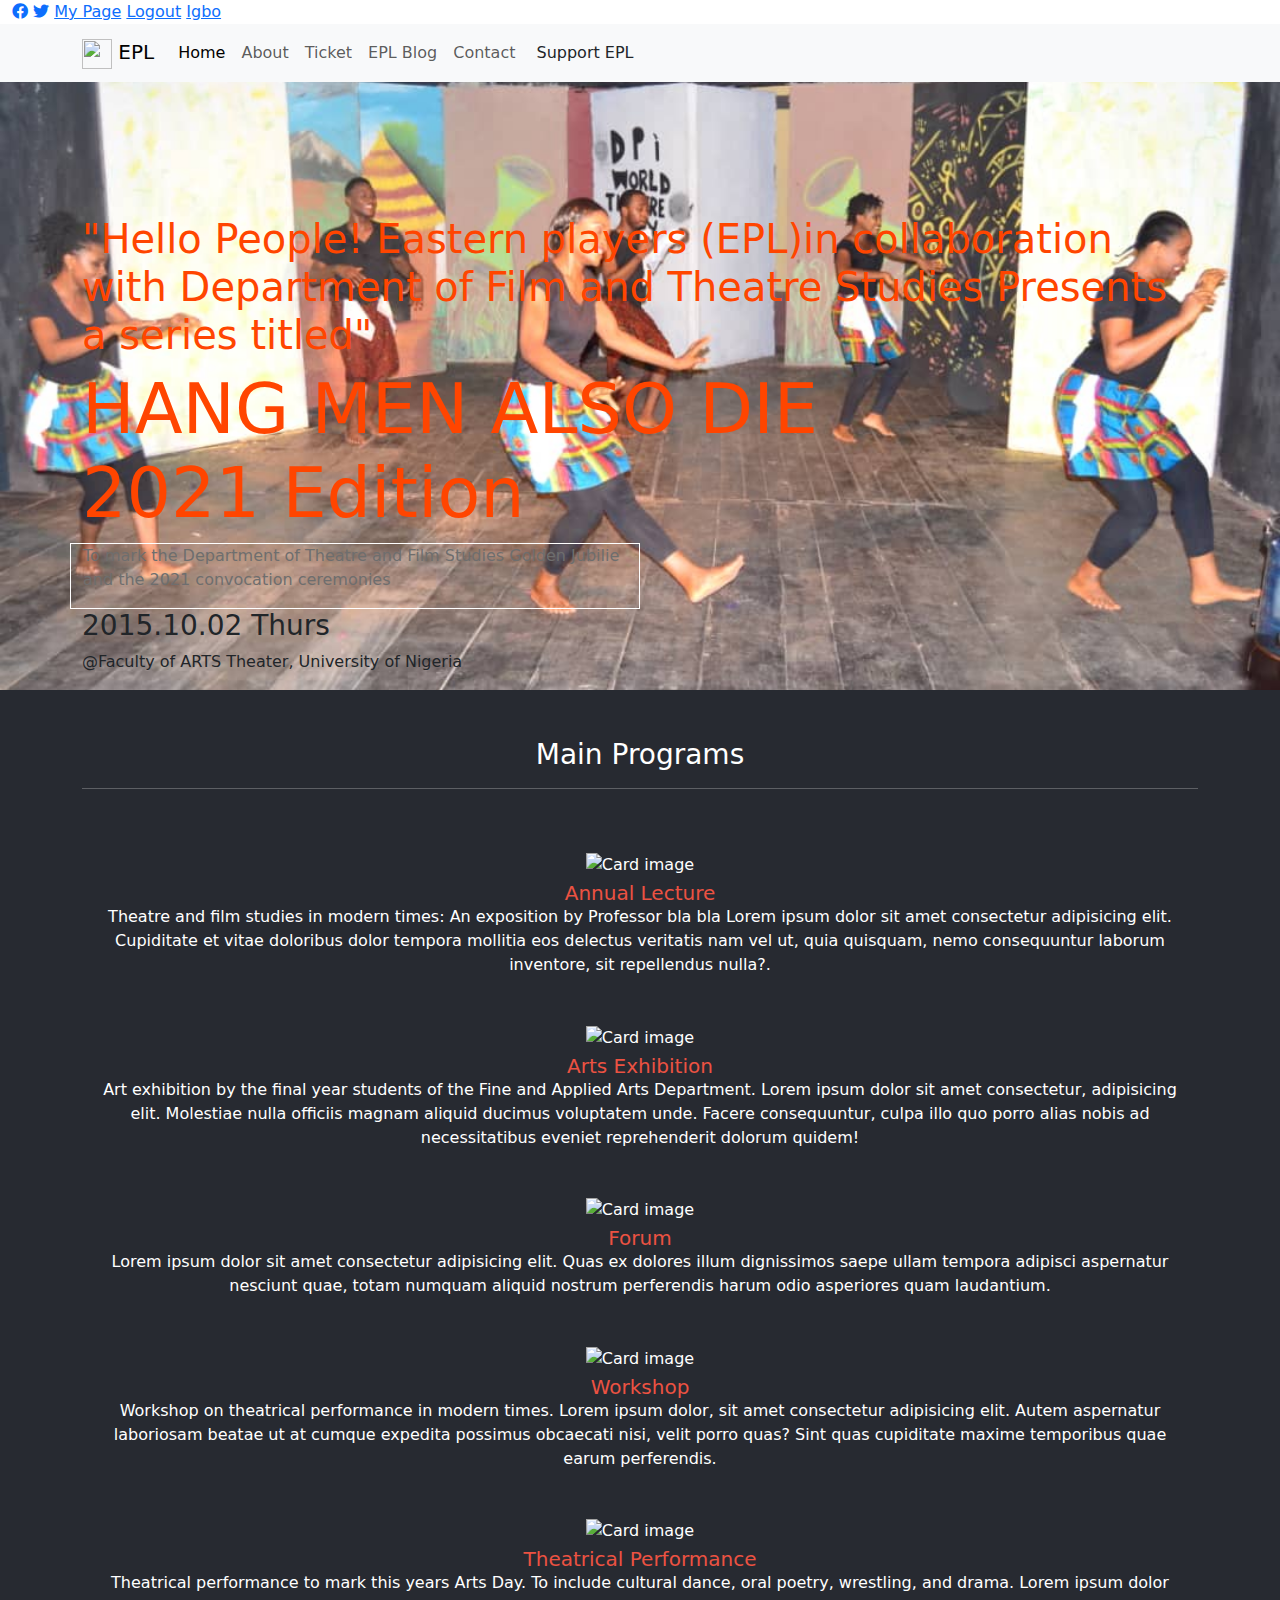
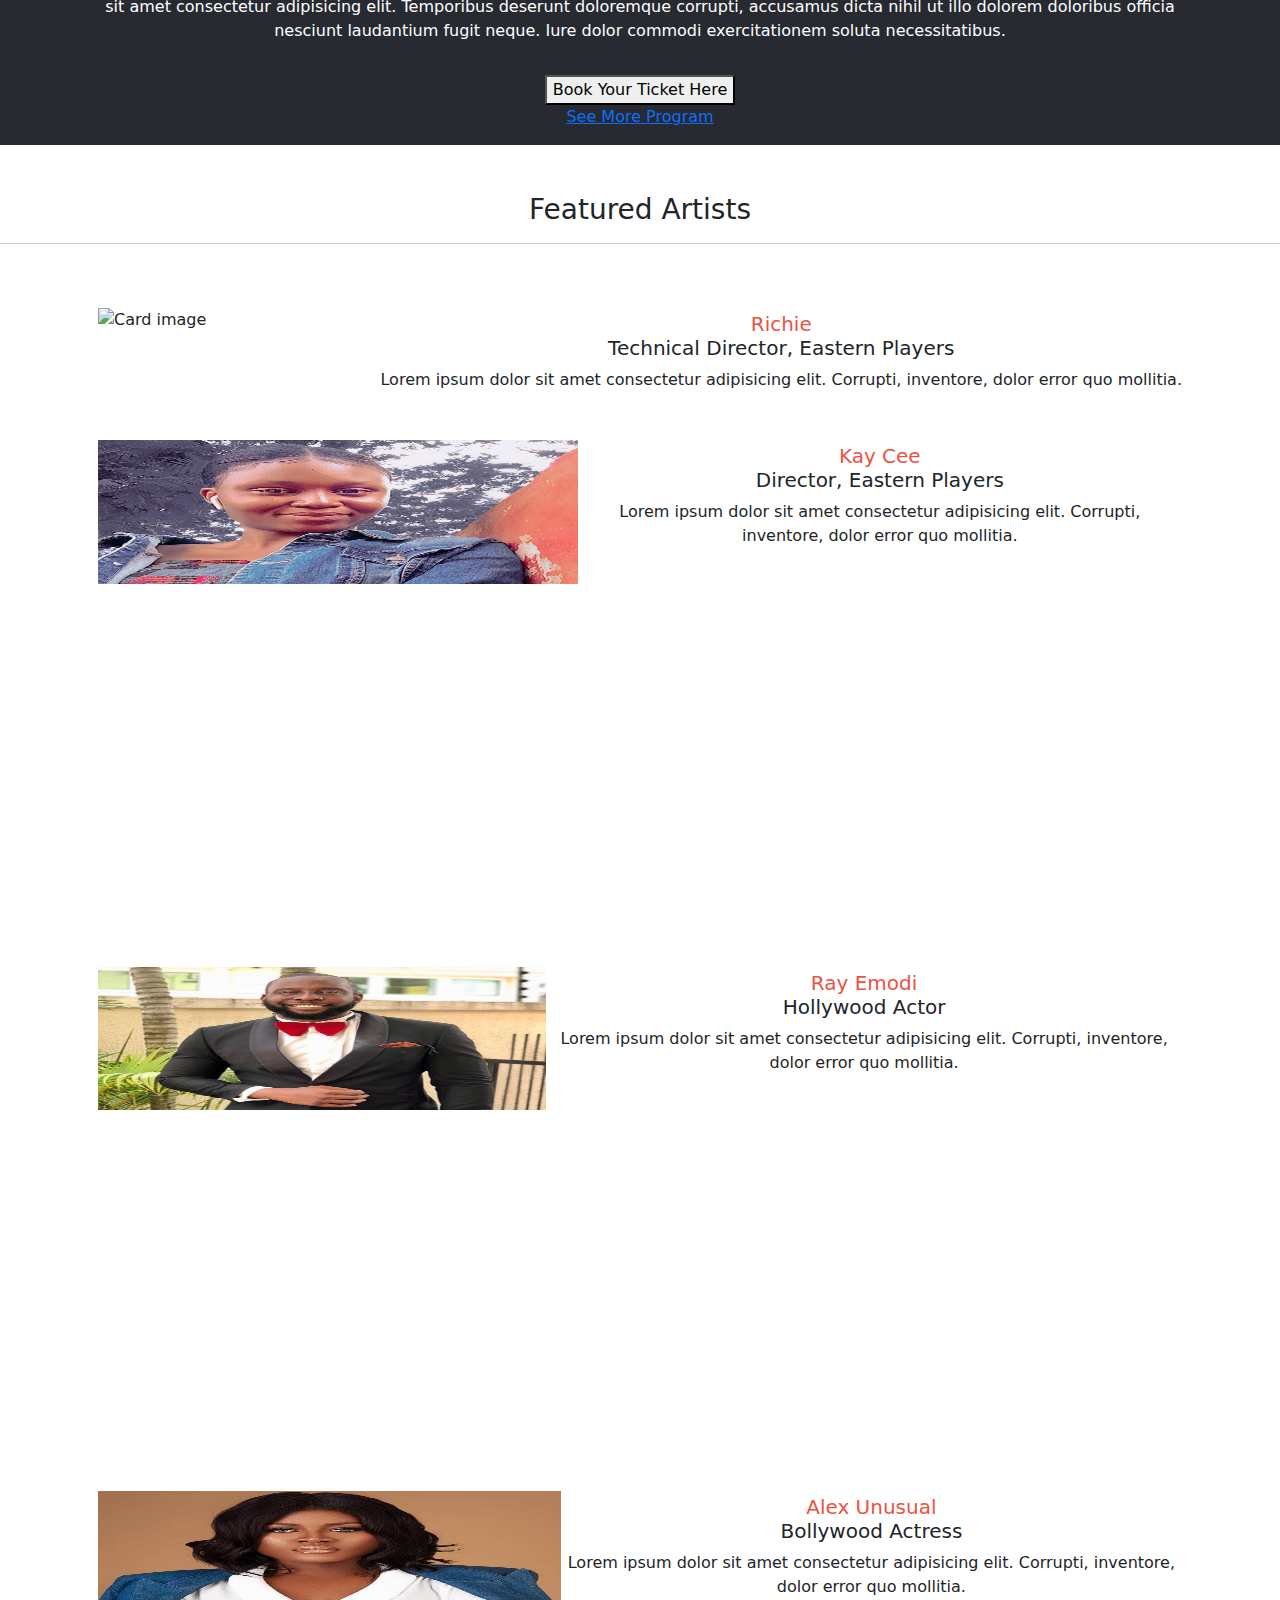
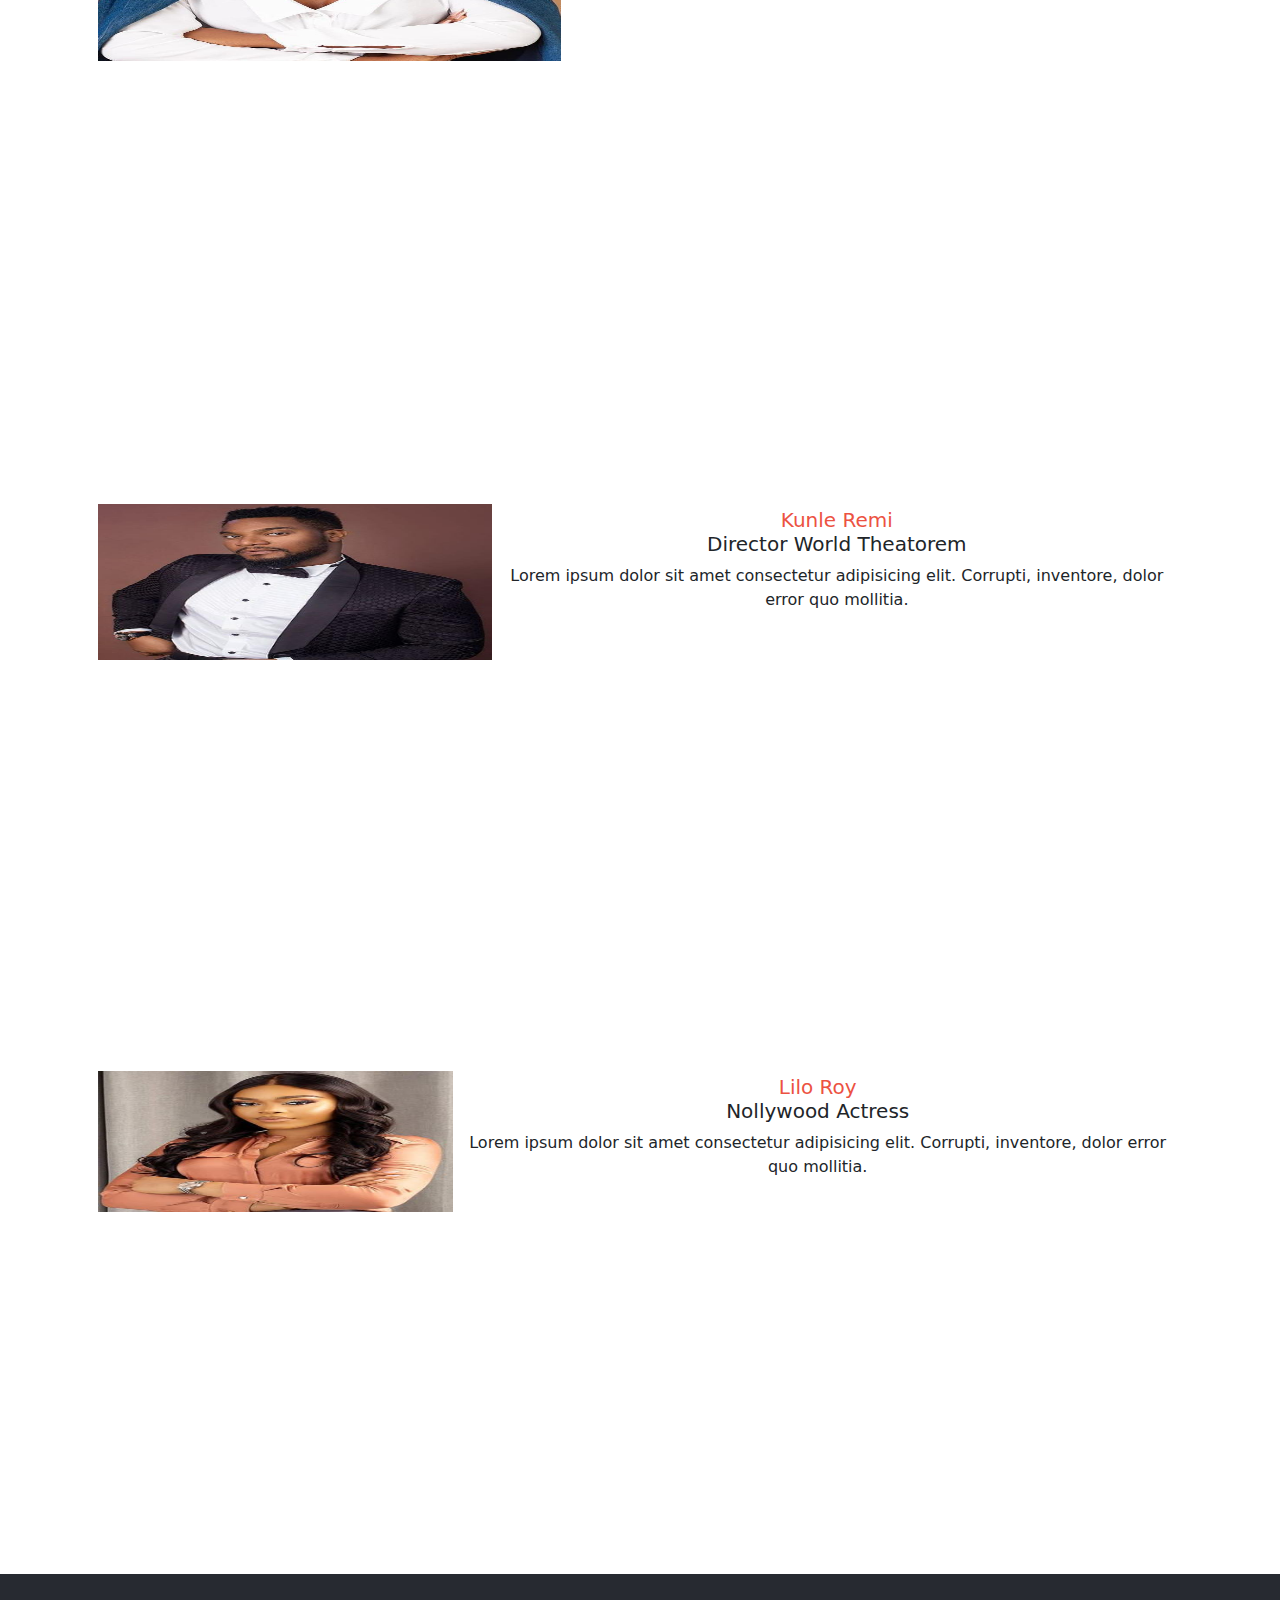
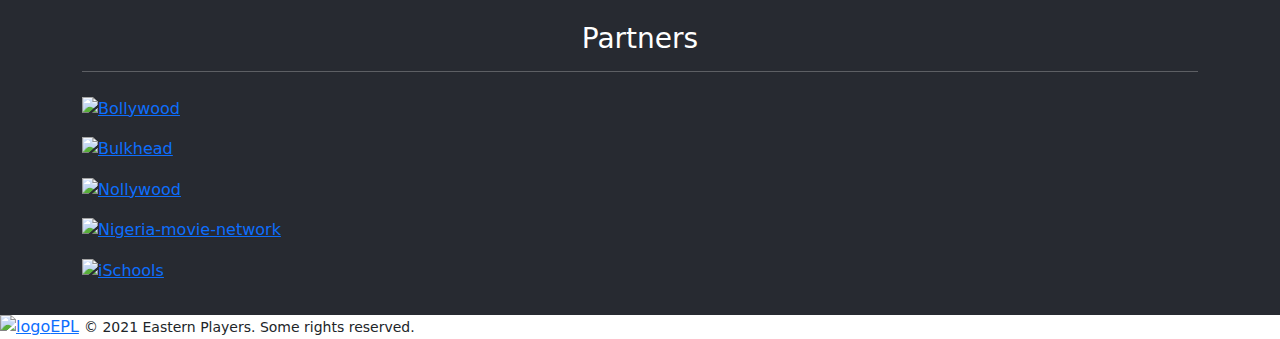
==== commit af14d30a: "Adds about page and modified style sheet" ====
--- a/index.html
+++ b/index.html
@@ -1,17 +1,16 @@
+<!DOCTYPE html>
 <html lang="en">
 
 <head>
     <meta charset="UTF-8">
-    <meta http-equiv="X-UA-Compatible" content="IE=edge">
     <meta name="viewport" content="width=device-width, initial-scale=1.0">
-    <link rel="stylesheet" href="style.css" />
-    <link rel="stylesheet" href="https://stackpath.bootstrapcdn.com/bootstrap/4.4.1/css/bootstrap.min.css"
-        integrity="sha384-Vkoo8x4CGsO3+Hhxv8T/Q5PaXtkKtu6ug5TOeNV6gBiFeWPGFN9MuhOf23Q9Ifjh" crossorigin="anonymous" />
-    <script src="https://kit.fontawesome.com/0bdcc4c296.js" crossorigin="anonymous"></script>
-    <link rel="stylesheet" href="asset/css/bootstrap.min.css" />
-    <link href="https://fonts.googleapis.com/css2?family=Lato:ital,wght@0,300;0,400;0,700;1,300&display=swap"
-        rel="stylesheet" />
-    <title>Concert Ticket</title>
+    <meta http-equiv="X-UA-Compatible" content="ie=edge">
+    <meta name="Description" content="Enter your description here" />
+    <link rel="stylesheet"
+        href="https://cdnjs.cloudflare.com/ajax/libs/twitter-bootstrap/5.0.0-beta1/css/bootstrap.min.css">
+    <link rel="stylesheet" href="https://cdnjs.cloudflare.com/ajax/libs/font-awesome/5.15.2/css/all.min.css">
+    <link rel="stylesheet" href="style.css">
+    <title>Title</title>
 </head>
 
 <body>
@@ -28,353 +27,348 @@
                 </div>
             </div>
         </div>
-        
-        
+
+
         <nav class="navbar navbar-expand-md bg-light navbar-light sticky-top">
             <div class="container">
-              <a href="index.html" class="navbar-brand"
-                ><img src="assets/icon/ischool_icon.png" alt="" height="30px" width="30px"> EPL</a>
-              <button
-                class="navbar-toggler"
-                type="button"
-                data-toggle="collapse"
-                data-target="#navbarResponsive"><span class="navbar-toggler-icon"></span>
-            </button>
-
-              <div class="collapse navbar-collapse" id="navbarResponsive">
-                <ul class="navbar-nav ml-auto">
-                  <li class="nav-item"><a href="index.html" class="nav-link active">Home</a></li>
-                  <li class="nav-item"><a href="about.html" class="nav-link">About</a></li>
-                  <li class="nav-item"><a href="ticket.html" class="nav-link">Ticket</a></li>
-                  <li class="nav-item"><a href="EPL_blog.html" class="nav-link">EPL Blog</a></li>
-                  <li class="nav-item"><a href="Contact.html" class="nav-link">Contact</a></li>
-                </ul>
-                <div class="d-none d-md-block ml-md-5">
-                  <a href="ticket.html" class="btn btn-outline rounded-0">Support EPL</a>
-                </div>
-              </div>
-            </div>
-          </nav>
+                <a href="index.html" class="navbar-brand"><img src="assets/icon/ischool_icon.png" alt="" height="30px"
+                        width="30px"> EPL</a>
+                <button class="navbar-toggler" type="button" data-toggle="collapse"
+                    data-target="#navbarResponsive"><span class="navbar-toggler-icon"></span>
+                </button>
+
+                <div class="collapse navbar-collapse" id="navbarResponsive">
+                    <ul class="navbar-nav ml-auto">
+                        <li class="nav-item"><a href="index.html" class="nav-link active">Home</a></li>
+                        <li class="nav-item"><a href="about.html" class="nav-link">About</a></li>
+                        <li class="nav-item"><a href="ticket.html" class="nav-link">Ticket</a></li>
+                        <li class="nav-item"><a href="EPL_blog.html" class="nav-link">EPL Blog</a></li>
+                        <li class="nav-item"><a href="Contact.html" class="nav-link">Contact</a></li>
+                    </ul>
+                    <div class="d-none d-md-block ml-md-5">
+                        <a href="ticket.html" class="btn btn-outline rounded-0">Support EPL</a>
+                    </div>
+                </div>
+            </div>
+        </nav>
     </header>
-<!-- End of Nav bar and header -->
-
-    <main>
-        <section class="program-information">
-            <div>
-                <h6 class="orange">"Hello People! Eastern players (EPL)in collaboration with Department of Film and Theatre
-                    Studies Presents a series titled"</h6>
-                <h1 class="orange"><strong>HANG MEN ALSO DIE</strong></h1>
+
+    <section class="landing-section">
+        <div class="container">
+            <div class="row">
+                <h3 class="hello">"Hello People! Eastern players (EPL)in collaboration with Department of Film and
+                    Theatre
+                    Studies Presents a series titled"</h3>
+                <h1 class="sharing">HANG MEN ALSO DIE <br> 2021 Edition</h1>
+                <div class="section-text col-lg-6 col-md-6 col-sm-12">
+                    <p>To mark the Department of Theatre and Film Studies Golden Jubilie and the 2021
+                        convocation ceremonies </p>
+
+
+                </div>
                 <div>
-                    <P class="paragraph1">To mark the Department of Theatre and Film Studies Golden Jubilie and the 2021
-                        convocation ceremonies</P>
-                </div>
+                    <h3>2015.10.02 Thurs</h3>
+                </div><br>
                 <div>
-                    <p class="paragraph2"><strong>2021.03.25(THU) ~ 26(FRI)</strong><br>@Faculty of ARTS Theater,
-                        University of Nigeria</p>
-                </div>
-            </div>
-        </section>
-
-
-<!-- Main Program -->
-<section class="main-Program pb-3">
-    <div class="container">
-      <div class="main-title">
-        <h3 class="text-center w-100 pt-5">Main Programs</h3>
-      </div>
-      <hr class="mb-5 mt-3" />
-      <div class="program-container">
-        <div class="program">
-          <div
-            class="cols d-flex flex-md-column justify-content-between d-md-column text-md-center p-3 mx-0"
-          >
-            <figure class="m-0">
-              <img
-                class="card-img"
-                src="assets/icon/lecture icon.png"
-                alt="Card image"
-              />
-            </figure>
-
-            <div class="mt-1 w">
-              <h5 class="card-title mr-3 mr-md-0 text-md-center">Annual Lecture</h5>
-            </div>
-
-            <p>
-                Theatre and film studies in modern times: An exposition by Professor bla bla Lorem ipsum dolor sit amet consectetur adipisicing elit. Cupiditate et vitae doloribus dolor tempora mollitia eos delectus veritatis nam vel ut, quia quisquam, nemo consequuntur laborum inventore, sit repellendus nulla?.
-            </p>
-          </div>
-        </div>
-        <div class="program">
-          <div
-            class="cols d-flex flex-md-column justify-content-between d-md-column text-md-center p-3 mx-1"
-          >
-            <figure class="m-0">
-              <img
-                class="card-img"
-                src="assets/icon/art-exhibition-icon.jpg"
-                alt="Card image"
-              />
-            </figure>
-
-            <div class="mt-1 w">
-              <h5 class="card-title mr-3 mr-md-0 text-md-center">Arts Exhibition</h5>
-            </div>
-
-            <p>
-                Art exhibition by the final year students of the Fine and Applied Arts Department. Lorem ipsum dolor sit amet consectetur, adipisicing elit. Molestiae nulla officiis magnam aliquid ducimus voluptatem unde. Facere consequuntur, culpa illo quo porro alias nobis ad necessitatibus eveniet reprehenderit dolorum quidem!
-            </p>
-          </div>
-        </div>
-        <div class="program">
-          <div
-            class="cols d-flex flex-md-column justify-content-between d-md-column text-md-center p-3 mx-1"
-          >
-            <figure class="m-0">
-              <img
-                class="card-img"
-                src="assets/icon/forum-icon.png"
-                alt="Card image"
-              />
-            </figure>
-
-            <div class="mt-1 w">
-              <h5 class="card-title mr-3 mr-md-0 text-md-center">Forum</h5>
-            </div>
-
-            <p>
-             Lorem ipsum dolor sit amet consectetur adipisicing elit. Quas ex dolores illum dignissimos saepe ullam tempora adipisci aspernatur nesciunt quae, totam numquam aliquid nostrum perferendis harum odio asperiores quam laudantium.
-            </p>
-          </div>
-        </div>
-        <div class="program">
-          <div
-            class="cols d-flex flex-md-column justify-content-between d-md-column text-md-center p-3 mx-1"
-          >
-            <figure class="m-0">
-              <img
-                class="card-img"
-                src="assets/icon/workshop-icon.png"
-                alt="Card image"
-              />
-            </figure>
-
-            <div class="mt-1 w">
-              <h5 class="card-title mr-3 mr-md-0 text-md-center">Workshop</h5>
-            </div>
-
-            <p>
-                Workshop on theatrical performance in modern times. Lorem ipsum dolor, sit amet consectetur adipisicing elit. Autem aspernatur laboriosam beatae ut at cumque expedita possimus obcaecati nisi, velit porro quas? Sint quas cupiditate maxime temporibus quae earum perferendis.
-            </p>
-          </div>
-        </div>
-        <div class="program">
-          <div
-            class="cols d-flex flex-md-column justify-content-between d-md-column text-md-center p-3 mx-1"
-          >
-            <figure class="m-0">
-              <img
-                class="card-img"
-                src="assets/icon/performance-icon use.jpg"
-                alt="Card image"
-              />
-            </figure>
-
-            <div class="mt-1 w">
-              <h5 class="card-title mr-3 mr-md-0 text-md-center">Theatrical Performance</h5>
-            </div>
-
-            <p>
-                Theatrical performance to mark this years Arts Day. To include cultural dance, oral
-                poetry, wrestling, and drama. Lorem ipsum dolor sit amet consectetur adipisicing elit. Temporibus deserunt doloremque corrupti, accusamus dicta nihil ut illo dolorem doloribus officia nesciunt laudantium fugit neque. Iure dolor commodi exercitationem soluta necessitatibus.
-            </p>
-          </div>
-        </div>
-      </div>
-      
-      <div class="justify-content-center text-center m-auto">
-        <button class="section-button align-item-center">
-            Join CWS Submit 2021
-        </button>
-      </div>
-      <div class="see-more text-center">
-          <a href="#" class="see-more-a">See More Program</a>
-      </div>
-    </div>
-  </section>
-
-
-
-        <section class="featured-artist">
+                    <p>@Faculty of ARTS Theater, University of Nigeria</p>
+                </div>
+            </div>
+        </div>
+    </section>
+
+    <!-- Main Program -->
+    <section class="main-Program pb-3">
+        <div class="container">
             <div class="main-title">
-                <h3 class="text-center w-100 pt-5">Featured Artists</h3>
+                <h3 class="text-center w-100 pt-5">Main Programs</h3>
             </div>
             <hr class="mb-5 mt-3" />
-            <div class="container">
-                <div class="artist-container">
-                    <div class="artist-item">
-                        <div class="cols d-flex flex-md-row justify-content-between d-md-row text-md-center p-3 mx-0">
-                            <figure class="mr-2">
-                                <img class="card-img" src="assets/images/I. Richie.jpg" alt="Card image" height="30%" width="10%" />
-                            </figure>
-
-                            <div class="mt-1 w">
-                                <h5 class="card-title mr-3 mr-md-1 text-md-left">Richie</h5>
-                                <h5 class="portfolio mr-md-1 text-md-left">
-                                    Technical Director, Eastern Players
-                                </h5>
-                                <p class="card-p mr-md-1 text-md-left">
-                                    Lorem ipsum dolor sit amet consectetur adipisicing elit.
-                                    Corrupti, inventore, dolor error quo mollitia.
-                                </p>
-                            </div>
-                        </div>
-                    </div>
-                    <div class="artist-item">
-                        <div class="cols d-flex flex-md-row justify-content-between d-md-row text-md-center p-3 mx-0">
-                            <figure class="mr-2">
-                                <img class="card-img" src="assets/images/2. Kay  Cee.jpg" alt="Card image" height="30%" width="10%"/>
-                            </figure>
-
-                            <div class="mt-1 w">
-                                <h5 class="card-title mr-3 mr-md-1 text-md-left">Kay Cee</h5>
-                                <h5 class="portfolio mr-md-1 text-md-left">
-                                    Director, Eastern Players
-                                </h5>
-                                <p class="card-p mr-md-1 text-md-left">
-                                    Lorem ipsum dolor sit amet consectetur adipisicing elit.
-                                    Corrupti, inventore, dolor error quo mollitia.
-                                </p>
-                            </div>
-                        </div>
-                    </div>
-                    <div class="artist-item">
-                        <div class="cols d-flex flex-md-row justify-content-between d-md-row text-md-center p-3 mx-0">
-                            <figure class="mr-2">
-                                <img class="card-img" src="assets/images/3. Ray Emodi.jpg" alt="Card image" height="30%" width="10%" />
-                            </figure>
-
-                            <div class="mt-1 w">
-                                <h5 class="card-title mr-3 mr-md-1 text-md-left">Ray Emodi</h5>
-                                <h5 class="portfolio mr-md-1 text-md-left">
-                                    Hollywood Actor
-                                </h5>
-                                <p class="card-p mr-md-1 text-md-left">
-                                    Lorem ipsum dolor sit amet consectetur adipisicing elit.
-                                    Corrupti, inventore, dolor error quo mollitia.
-                                </p>
-                            </div>
-                        </div>
-                    </div>
-                    <div class="artist-item">
-                        <div class="cols d-flex flex-md-row justify-content-between d-md-row text-md-center p-3 mx-0">
-                            <figure class="mr-2">
-                                <img class="card-img" src="assets/images/4. Alex Unusual.jpg" alt="Card image" height="30%" width="10%"/>
-                            </figure>
-
-                            <div class="mt-1 w">
-                                <h5 class="card-title mr-3 mr-md-1 text-md-left">Alex Unusual</h5>
-                                <h5 class="portfolio mr-md-1 text-md-left">Bollywood Actress</h5>
-                                <p class="card-p mr-md-1 text-md-left">
-                                    Lorem ipsum dolor sit amet consectetur adipisicing elit.
-                                    Corrupti, inventore, dolor error quo mollitia.
-                                </p>
-                            </div>
-                        </div>
-                    </div>
-                    <div class="artist-item">
-                        <div class="cols d-flex flex-md-row justify-content-between d-md-row text-md-center p-3 mx-0">
-                            <figure class="mr-2">
-                                <img class="card-img" src="assets/images/5. Kunle Remi.jpg" alt="Card image" height="30%" width="10%" />
-                            </figure>
-
-                            <div class="mt-1 w">
-                                <h5 class="card-title mr-3 mr-md-1 text-md-left">Kunle Remi</h5>
-                                <h5 class="portfolio mr-md-1 text-md-left">
-                                    Director World Theatorem
-                                </h5>
-                                <p class="card-p mr-md-1 text-md-left">
-                                    Lorem ipsum dolor sit amet consectetur adipisicing elit.
-                                    Corrupti, inventore, dolor error quo mollitia.
-                                </p>
-                            </div>
-                        </div>
-                    </div>
-                    <div class="artist-item">
-                        <div class="cols d-flex flex-md-row justify-content-between d-md-row text-md-center p-3 mx-0">
-                            <figure class="mr-2">
-                                <img class="card-img" src="assets/images/6. Li Lo.jpg" alt="Card image" height="30%" width="10%"/>
-                            </figure>
-
-                            <div class="mt-1 w">
-                                <h5 class="card-title mr-3 mr-md-1 text-md-left">Lilo Roy</h5>
-                                <h5 class="portfolio mr-md-1 text-md-left">
-                                    Nollywood Actress
-                                </h5>
-                                <p class="card-p mr-md-1 text-md-left">
-                                    Lorem ipsum dolor sit amet consectetur adipisicing elit.
-                                    Corrupti, inventore, dolor error quo mollitia.
-                                </p>
-                            </div>
-                        </div>
-                    </div>
-                </div>
-            </div>
-        </section>
-
-        <section class="partner">
-            <div class="container justify-content-center">
-                <div class="main-title">
-                    <h3 class="text-center w-100 pt-5">Partner</h3>
-                </div>
-                <hr class="mb-4 mt-3" />
-                <div class="row mt-3 pb-3">
-                    <div class="brand-icons justify-content-center">
-                        <figure class="cols">
-                            <a href="#">
-                                <img src="assets/icon/use-bollywood-cinema.jpg" alt="Bollywood" height="4%" width="12%"/>
-                            </a>
-                        </figure>
-
-                        <figure class="cols">
-                            <a href="#">
-                                <img src="assets/icon/bulkhead.jpg" alt="Bulkhead" height="4%" width="12%"/>
-                            </a>
-                        </figure>
-
-                        <figure class="cols">
-                            <a href="#">
-                                <img src="assets/icon/Nollywood.jpg" alt="Nollywood" height="4%" width="12%"/>
-                            </a>
-                        </figure>
-
-                        <figure class="cols">
-                            <a href="#">
-                                <img src="assets/icon/Nigeria-movie-network.png" alt="Nigeria-movie-network" height="4%" width="12%"/>
-                            </a>
-                        </figure>
-                        <figure class="cols">
-                            <a href="#">
-                                <img src="assets/images/iSchool.png" alt="iSchools" height="4%" width="12%"/>
-                            </a>
-                        </figure>
-                    </div>
-                </div>
-            </div>
-        </section>
-
-
-
-        <!-- Footer Section -->
-        <footer class="footer">
-            <div><a href="#" class="footer-logo"><img src="assets/icon/ischool_icon.png" alt="logo" class="" height="30px" width="30px" />EPL</a>
+            <div class="program-container">
+                <div class="program">
+                    <div class="cols d-flex flex-md-column justify-content-between d-md-column text-md-center p-3 mx-0">
+                        <figure class="m-0">
+                            <img class="card-img" src="assets/icon/lecture icon.png" alt="Card image" height="4%"
+                                width="4%" />
+                        </figure>
+
+                        <div class="mt-1 w">
+                            <h5 class="card-title mr-3 mr-md-0 text-md-center">Annual Lecture</h5>
+                        </div>
+
+                        <p>
+                            Theatre and film studies in modern times: An exposition by Professor bla bla Lorem ipsum
+                            dolor sit amet consectetur adipisicing elit. Cupiditate et vitae doloribus dolor tempora
+                            mollitia eos delectus veritatis nam vel ut, quia quisquam, nemo consequuntur laborum
+                            inventore, sit repellendus nulla?.
+                        </p>
+                    </div>
+                </div>
+                <div class="program">
+                    <div class="cols d-flex flex-md-column justify-content-between d-md-column text-md-center p-3 mx-1">
+                        <figure class="m-0">
+                            <img class="card-img" src="assets/icon/art-exhibition-icon.jpg" alt="Card image" />
+                        </figure>
+
+                        <div class="mt-1 w">
+                            <h5 class="card-title mr-3 mr-md-0 text-md-center">Arts Exhibition</h5>
+                        </div>
+
+                        <p>
+                            Art exhibition by the final year students of the Fine and Applied Arts Department. Lorem
+                            ipsum dolor sit amet consectetur, adipisicing elit. Molestiae nulla officiis magnam aliquid
+                            ducimus voluptatem unde. Facere consequuntur, culpa illo quo porro alias nobis ad
+                            necessitatibus eveniet reprehenderit dolorum quidem!
+                        </p>
+                    </div>
+                </div>
+                <div class="program">
+                    <div class="cols d-flex flex-md-column justify-content-between d-md-column text-md-center p-3 mx-1">
+                        <figure class="m-0">
+                            <img class="card-img" src="assets/icon/forum-icon.png" alt="Card image" />
+                        </figure>
+
+                        <div class="mt-1 w">
+                            <h5 class="card-title mr-3 mr-md-0 text-md-center">Forum</h5>
+                        </div>
+
+                        <p>
+                            Lorem ipsum dolor sit amet consectetur adipisicing elit. Quas ex dolores illum dignissimos
+                            saepe ullam tempora adipisci aspernatur nesciunt quae, totam numquam aliquid nostrum
+                            perferendis harum odio asperiores quam laudantium.
+                        </p>
+                    </div>
+                </div>
+                <div class="program">
+                    <div class="cols d-flex flex-md-column justify-content-between d-md-column text-md-center p-3 mx-1">
+                        <figure class="m-0">
+                            <img class="card-img" src="assets/icon/workshop-icon.png" alt="Card image" />
+                        </figure>
+
+                        <div class="mt-1 w">
+                            <h5 class="card-title mr-3 mr-md-0 text-md-center">Workshop</h5>
+                        </div>
+
+                        <p>
+                            Workshop on theatrical performance in modern times. Lorem ipsum dolor, sit amet consectetur
+                            adipisicing elit. Autem aspernatur laboriosam beatae ut at cumque expedita possimus
+                            obcaecati nisi, velit porro quas? Sint quas cupiditate maxime temporibus quae earum
+                            perferendis.
+                        </p>
+                    </div>
+                </div>
+                <div class="program">
+                    <div class="cols d-flex flex-md-column justify-content-between d-md-column text-md-center p-3 mx-1">
+                        <figure class="m-0">
+                            <img class="card-img" src="assets/icon/performance-icon use.jpg" alt="Card image" />
+                        </figure>
+
+                        <div class="mt-1 w">
+                            <h5 class="card-title mr-3 mr-md-0 text-md-center">Theatrical Performance</h5>
+                        </div>
+
+                        <p>
+                            Theatrical performance to mark this years Arts Day. To include cultural dance, oral
+                            poetry, wrestling, and drama. Lorem ipsum dolor sit amet consectetur adipisicing elit.
+                            Temporibus deserunt doloremque corrupti, accusamus dicta nihil ut illo dolorem doloribus
+                            officia nesciunt laudantium fugit neque. Iure dolor commodi exercitationem soluta
+                            necessitatibus.
+                        </p>
+                    </div>
+                </div>
+            </div>
+
+            <div class="justify-content-center text-center m-auto">
+                <button class="section-button align-item-center">
+                    Book Your Ticket Here
+                </button>
+            </div>
+            <div class="see-more text-center">
+                <a href="#" class="see-more-a">See More Program</a>
+            </div>
+        </div>
+    </section>
+
+
+
+    <section class="featured-artist">
+        <div class="main-title">
+            <h3 class="text-center w-100 pt-5">Featured Artists</h3>
+        </div>
+        <hr class="mb-5 mt-3" />
+        <div class="container">
+            <div class="artist-container">
+                <div class="artist-item">
+                    <div class="cols d-flex flex-md-row justify-content-between d-md-row text-md-center p-3 mx-0">
+                        <figure class="mr-2">
+                            <img class="card-img" src="assets/images/I. Richie.jpg" alt="Card image" height="30%"
+                                width="10%" />
+                        </figure>
+
+                        <div class="mt-1 w">
+                            <h5 class="card-title mr-3 mr-md-1 text-md-left">Richie</h5>
+                            <h5 class="portfolio mr-md-1 text-md-left">
+                                Technical Director, Eastern Players
+                            </h5>
+                            <p class="card-p mr-md-1 text-md-left">
+                                Lorem ipsum dolor sit amet consectetur adipisicing elit.
+                                Corrupti, inventore, dolor error quo mollitia.
+                            </p>
+                        </div>
+                    </div>
+                </div>
+                <div class="artist-item">
+                    <div class="cols d-flex flex-md-row justify-content-between d-md-row text-md-center p-3 mx-0">
+                        <figure class="mr-2">
+                            <img class="card-img" src="assets/images/2. Kay  Cee.jpg" alt="Card image" height="30%"
+                                width="10%" />
+                        </figure>
+
+                        <div class="mt-1 w">
+                            <h5 class="card-title mr-3 mr-md-1 text-md-left">Kay Cee</h5>
+                            <h5 class="portfolio mr-md-1 text-md-left">
+                                Director, Eastern Players
+                            </h5>
+                            <p class="card-p mr-md-1 text-md-left">
+                                Lorem ipsum dolor sit amet consectetur adipisicing elit.
+                                Corrupti, inventore, dolor error quo mollitia.
+                            </p>
+                        </div>
+                    </div>
+                </div>
+                <div class="artist-item">
+                    <div class="cols d-flex flex-md-row justify-content-between d-md-row text-md-center p-3 mx-0">
+                        <figure class="mr-2">
+                            <img class="card-img" src="assets/images/3. Ray Emodi.jpg" alt="Card image" height="30%"
+                                width="10%" />
+                        </figure>
+
+                        <div class="mt-1 w">
+                            <h5 class="card-title mr-3 mr-md-1 text-md-left">Ray Emodi</h5>
+                            <h5 class="portfolio mr-md-1 text-md-left">
+                                Hollywood Actor
+                            </h5>
+                            <p class="card-p mr-md-1 text-md-left">
+                                Lorem ipsum dolor sit amet consectetur adipisicing elit.
+                                Corrupti, inventore, dolor error quo mollitia.
+                            </p>
+                        </div>
+                    </div>
+                </div>
+                <div class="artist-item">
+                    <div class="cols d-flex flex-md-row justify-content-between d-md-row text-md-center p-3 mx-0">
+                        <figure class="mr-2">
+                            <img class="card-img" src="assets/images/4. Alex Unusual.jpg" alt="Card image" height="30%"
+                                width="10%" />
+                        </figure>
+
+                        <div class="mt-1 w">
+                            <h5 class="card-title mr-3 mr-md-1 text-md-left">Alex Unusual</h5>
+                            <h5 class="portfolio mr-md-1 text-md-left">Bollywood Actress</h5>
+                            <p class="card-p mr-md-1 text-md-left">
+                                Lorem ipsum dolor sit amet consectetur adipisicing elit.
+                                Corrupti, inventore, dolor error quo mollitia.
+                            </p>
+                        </div>
+                    </div>
+                </div>
+                <div class="artist-item">
+                    <div class="cols d-flex flex-md-row justify-content-between d-md-row text-md-center p-3 mx-0">
+                        <figure class="mr-2">
+                            <img class="card-img" src="assets/images/5. Kunle Remi.jpg" alt="Card image" height="30%"
+                                width="10%" />
+                        </figure>
+
+                        <div class="mt-1 w">
+                            <h5 class="card-title mr-3 mr-md-1 text-md-left">Kunle Remi</h5>
+                            <h5 class="portfolio mr-md-1 text-md-left">
+                                Director World Theatorem
+                            </h5>
+                            <p class="card-p mr-md-1 text-md-left">
+                                Lorem ipsum dolor sit amet consectetur adipisicing elit.
+                                Corrupti, inventore, dolor error quo mollitia.
+                            </p>
+                        </div>
+                    </div>
+                </div>
+                <div class="artist-item">
+                    <div class="cols d-flex flex-md-row justify-content-between d-md-row text-md-center p-3 mx-0">
+                        <figure class="mr-2">
+                            <img class="card-img" src="assets/images/6. Li Lo.jpg" alt="Card image" height="30%"
+                                width="10%" />
+                        </figure>
+
+                        <div class="mt-1 w">
+                            <h5 class="card-title mr-3 mr-md-1 text-md-left">Lilo Roy</h5>
+                            <h5 class="portfolio mr-md-1 text-md-left">
+                                Nollywood Actress
+                            </h5>
+                            <p class="card-p mr-md-1 text-md-left">
+                                Lorem ipsum dolor sit amet consectetur adipisicing elit.
+                                Corrupti, inventore, dolor error quo mollitia.
+                            </p>
+                        </div>
+                    </div>
+                </div>
+            </div>
+        </div>
+    </section>
+
+    <section class="partner">
+        <div class="container justify-content-center">
+            <div class="main-title">
+                <h3 class="text-center w-100 pt-5">Partners</h3>
+            </div>
+            <hr class="mb-4 mt-3" />
+            <div class="row mt-3 pb-3">
+                <div class="brand-icons justify-content-center">
+                    <figure class="cols">
+                        <a href="#">
+                            <img src="assets/icon/use-bollywood-cinema.jpg" alt="Bollywood" height="4%" width="12%" />
+                        </a>
+                    </figure>
+
+                    <figure class="cols">
+                        <a href="#">
+                            <img src="assets/icon/bulkhead.jpg" alt="Bulkhead" height="4%" width="12%" />
+                        </a>
+                    </figure>
+
+                    <figure class="cols">
+                        <a href="#">
+                            <img src="assets/icon/Nollywood.jpg" alt="Nollywood" height="4%" width="12%" />
+                        </a>
+                    </figure>
+
+                    <figure class="cols">
+                        <a href="#">
+                            <img src="assets/icon/Nigeria-movie-network.png" alt="Nigeria-movie-network" height="4%"
+                                width="12%" />
+                        </a>
+                    </figure>
+                    <figure class="cols">
+                        <a href="#">
+                            <img src="assets/images/iSchool.png" alt="iSchools" height="4%" width="12%" />
+                        </a>
+                    </figure>
+                </div>
+            </div>
+        </div>
+    </section>
+
+
+
+    <!-- Footer Section -->
+    <footer class="footer">
+        <div><a href="#" class="footer-logo"><img src="assets/icon/ischool_icon.png" alt="logo" class="" height="30px"
+                    width="30px" />EPL</a>
             <small class="footer-copyright">&copy; 2021 Eastern Players. Some rights reserved.</small>
-        </footer>
-</main>
-    <script src="asset/js/jquery-3.5.1.min.js"></script>
-    <script src="asset/js/bootstrap.min.js"></script>
-    <script src="asset/js/popper.min.js"></script>
-    <script src="asset/js/all.min.js"></script>
+    </footer>
+    </main>
+
+
+    <script src="https://cdnjs.cloudflare.com/ajax/libs/popper.js/2.5.4/umd/popper.min.js"></script>
+    <script src="https://cdnjs.cloudflare.com/ajax/libs/twitter-bootstrap/5.0.0-beta1/js/bootstrap.min.js"></script>
+
 </body>
 
 </html>--- a/style.css
+++ b/style.css
@@ -1,24 +1,31 @@
-.top-nav{
-    background-color: #272a31;
-    color: white;
-    display: flex;
-    flex-direction: row-reverse;
-    text-align: justify;
-    text-decoration: none;
-    margin-right: 10px 5px;
-  } */
-
+.hello{
+  font-size: 40px;
+  color: orangered;
+  }
+  .sharing{
+  font-size: 70px;
+  color: orangered;
+  }
+  .landing-section{
+      padding-top: 133px;
+      background-image: url(behanceGirls.jpeg);
+      background-position: center center !important;
+      background-size: cover !important;
+      background-repeat: no-repeat;
+      position: relative;
+      width: 100%;
+  }
+  
+  .section-text{
+      color: #6e6e6e;
+      border: 1px solid #ffffff;
+  }
+    
 .orange{
     color: #EC5242;
   }
 
-h1{
-font-size: 50px;
-font-family: coco 'Franklin Gothic Medium', 'Arial Narrow', Arial, sans-serif;
-
-}
-
-.paragraph1{
+  .paragraph1{
   border: 20, 20, 20, 20
 }
   
@@ -26,13 +33,18 @@
     background-color: #272a31;
     text-decoration-color: white;
   }
-
-/* .card-img{
-    width: 0.2%;
-    height: auto;
-  } */
-
-.partners{
-    background-color: #272a31;
+  .main-Program{
+    color: white;
+  
+  }
+  .card-title{
+    color: #EC5242;
   }
 
+  .partner{
+    background-color: #272a31;
+    color: white;
+  }
+
+  
+
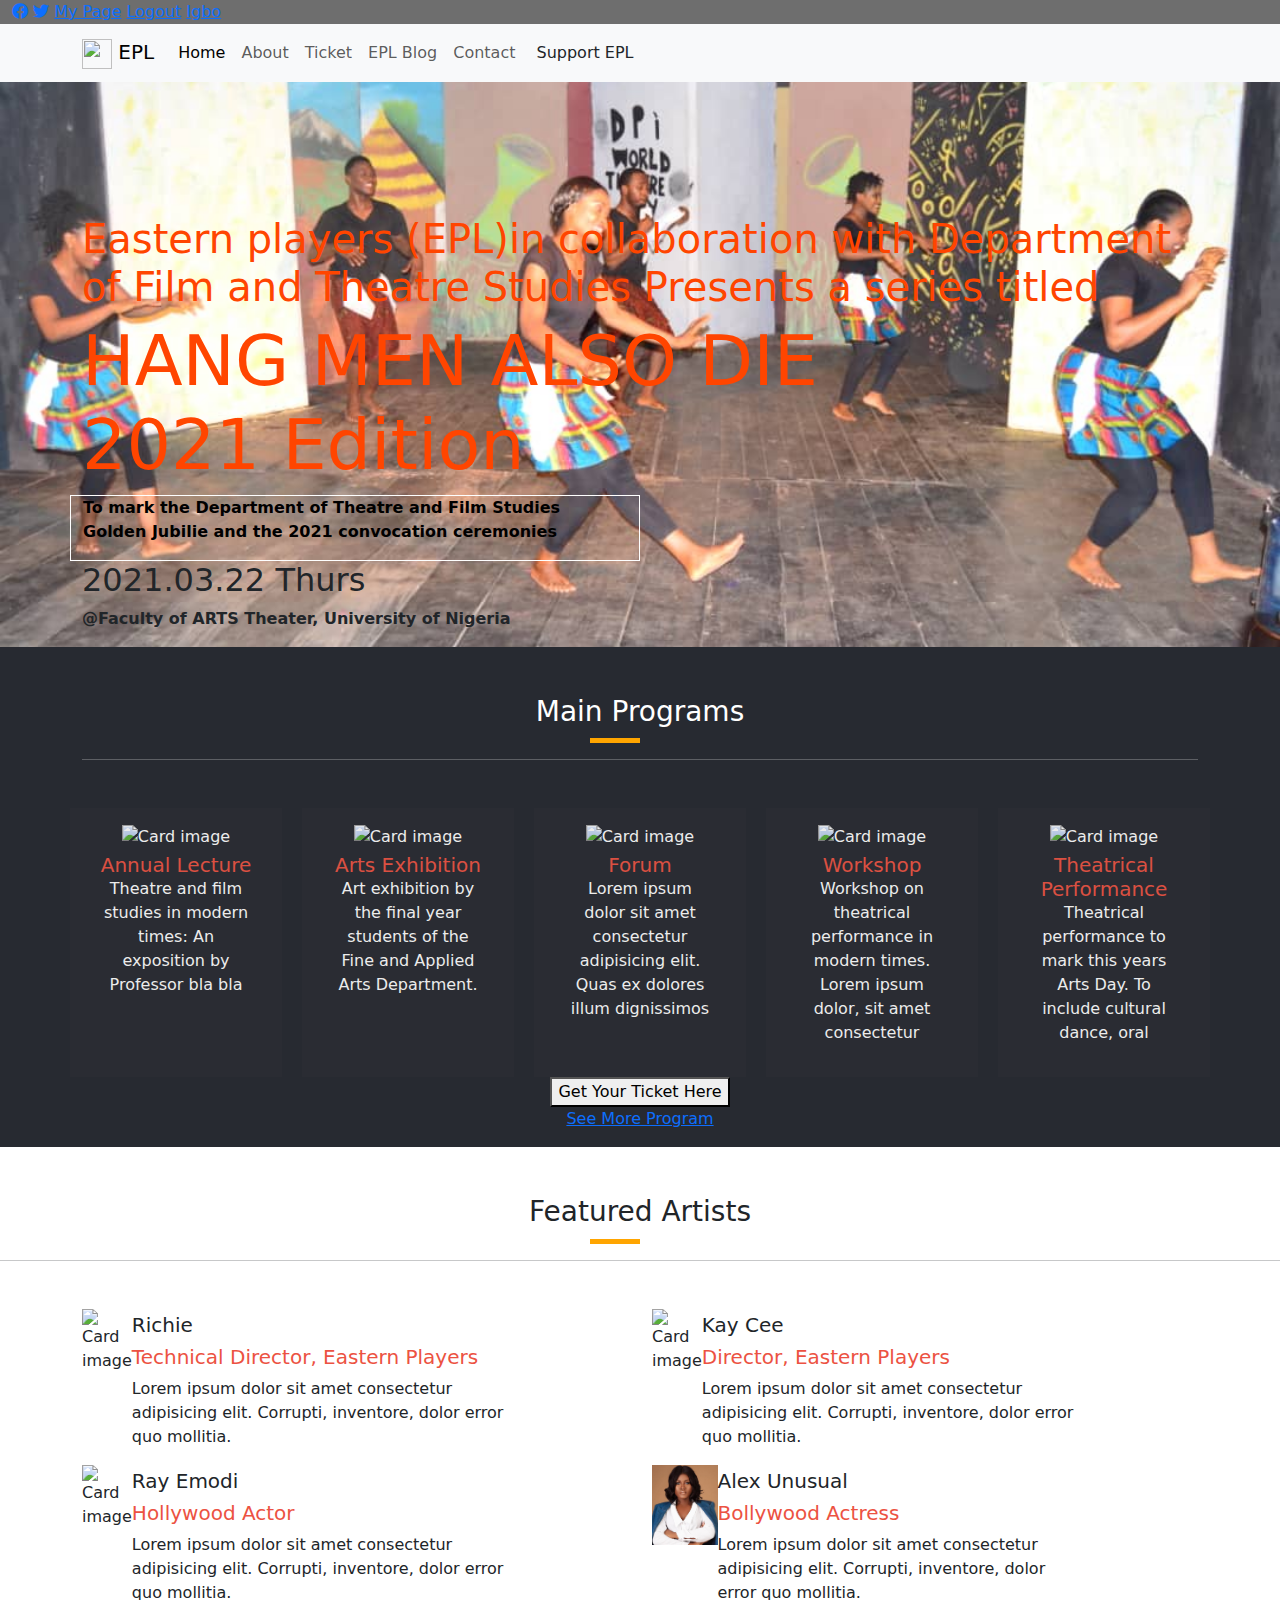
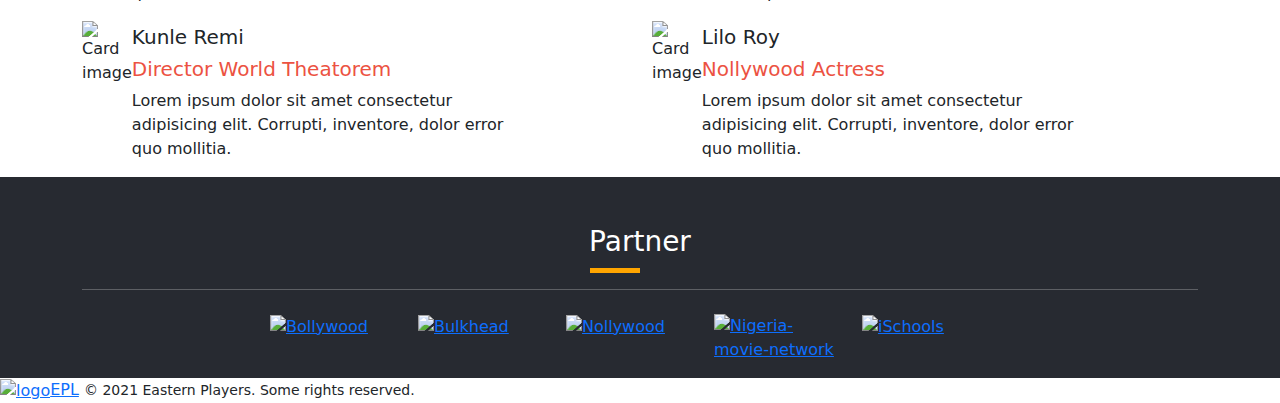
==== commit 6f4aff56: "Use  <main> and <article> tags in my HTML files to make them more semantic" ====
--- a/index.html
+++ b/index.html
@@ -31,8 +31,8 @@
 
         <nav class="navbar navbar-expand-md bg-light navbar-light sticky-top">
             <div class="container">
-                <a href="index.html" class="navbar-brand"><img src="assets/icon/ischool_icon.png" alt="" height="30px"
-                        width="30px"> EPL</a>
+                <a href="index.html" class="navbar-brand"><img src="assets/icon/ischool_icon.png" alt="" height="30"
+                        width="30"> EPL</a>
                 <button class="navbar-toggler" type="button" data-toggle="collapse"
                     data-target="#navbarResponsive"><span class="navbar-toggler-icon"></span>
                 </button>
@@ -53,24 +53,25 @@
         </nav>
     </header>
 
+    <main>
     <section class="landing-section">
         <div class="container">
             <div class="row">
-                <h3 class="hello">"Hello People! Eastern players (EPL)in collaboration with Department of Film and
-                    Theatre
-                    Studies Presents a series titled"</h3>
+                <h3 class="hello"> Eastern players (EPL)in collaboration with Department of Film and
+                    Theatre Studies Presents a series titled</h3>
                 <h1 class="sharing">HANG MEN ALSO DIE <br> 2021 Edition</h1>
                 <div class="section-text col-lg-6 col-md-6 col-sm-12">
-                    <p>To mark the Department of Theatre and Film Studies Golden Jubilie and the 2021
-                        convocation ceremonies </p>
+                    <p class="first-p"><strong>
+                        To mark the Department of Theatre and Film Studies Golden Jubilie and the 2021
+                        convocation ceremonies</strong> </p>
 
 
                 </div>
                 <div>
-                    <h3>2015.10.02 Thurs</h3>
+                    <h2>2021.03.22 Thurs</h2>
                 </div><br>
                 <div>
-                    <p>@Faculty of ARTS Theater, University of Nigeria</p>
+                    <p><strong> @Faculty of ARTS Theater, University of Nigeria</strong></p>
                 </div>
             </div>
         </div>
@@ -83,12 +84,12 @@
                 <h3 class="text-center w-100 pt-5">Main Programs</h3>
             </div>
             <hr class="mb-5 mt-3" />
-            <div class="program-container">
-                <div class="program">
+            <div class="program-container row">
+                <div class="program col">
                     <div class="cols d-flex flex-md-column justify-content-between d-md-column text-md-center p-3 mx-0">
                         <figure class="m-0">
-                            <img class="card-img" src="assets/icon/lecture icon.png" alt="Card image" height="4%"
-                                width="4%" />
+                            <img class="card-img" src="assets/icon/lectureicon.png" alt="Card image" height="4"
+                                width="4" />
                         </figure>
 
                         <div class="mt-1 w">
@@ -96,14 +97,11 @@
                         </div>
 
                         <p>
-                            Theatre and film studies in modern times: An exposition by Professor bla bla Lorem ipsum
-                            dolor sit amet consectetur adipisicing elit. Cupiditate et vitae doloribus dolor tempora
-                            mollitia eos delectus veritatis nam vel ut, quia quisquam, nemo consequuntur laborum
-                            inventore, sit repellendus nulla?.
-                        </p>
-                    </div>
-                </div>
-                <div class="program">
+                            Theatre and film studies in modern times: An exposition by Professor bla bla
+                        </p>
+                    </div>
+                </div>
+                <div class="program col">
                     <div class="cols d-flex flex-md-column justify-content-between d-md-column text-md-center p-3 mx-1">
                         <figure class="m-0">
                             <img class="card-img" src="assets/icon/art-exhibition-icon.jpg" alt="Card image" />
@@ -114,14 +112,11 @@
                         </div>
 
                         <p>
-                            Art exhibition by the final year students of the Fine and Applied Arts Department. Lorem
-                            ipsum dolor sit amet consectetur, adipisicing elit. Molestiae nulla officiis magnam aliquid
-                            ducimus voluptatem unde. Facere consequuntur, culpa illo quo porro alias nobis ad
-                            necessitatibus eveniet reprehenderit dolorum quidem!
-                        </p>
-                    </div>
-                </div>
-                <div class="program">
+                            Art exhibition by the final year students of the Fine and Applied Arts Department.
+                        </p>
+                    </div>
+                </div>
+                <div class="program col">
                     <div class="cols d-flex flex-md-column justify-content-between d-md-column text-md-center p-3 mx-1">
                         <figure class="m-0">
                             <img class="card-img" src="assets/icon/forum-icon.png" alt="Card image" />
@@ -133,12 +128,11 @@
 
                         <p>
                             Lorem ipsum dolor sit amet consectetur adipisicing elit. Quas ex dolores illum dignissimos
-                            saepe ullam tempora adipisci aspernatur nesciunt quae, totam numquam aliquid nostrum
-                            perferendis harum odio asperiores quam laudantium.
-                        </p>
-                    </div>
-                </div>
-                <div class="program">
+
+                        </p>
+                    </div>
+                </div>
+                <div class="program col">
                     <div class="cols d-flex flex-md-column justify-content-between d-md-column text-md-center p-3 mx-1">
                         <figure class="m-0">
                             <img class="card-img" src="assets/icon/workshop-icon.png" alt="Card image" />
@@ -150,16 +144,14 @@
 
                         <p>
                             Workshop on theatrical performance in modern times. Lorem ipsum dolor, sit amet consectetur
-                            adipisicing elit. Autem aspernatur laboriosam beatae ut at cumque expedita possimus
-                            obcaecati nisi, velit porro quas? Sint quas cupiditate maxime temporibus quae earum
-                            perferendis.
-                        </p>
-                    </div>
-                </div>
-                <div class="program">
+
+                        </p>
+                    </div>
+                </div>
+                <div class="program col">
                     <div class="cols d-flex flex-md-column justify-content-between d-md-column text-md-center p-3 mx-1">
                         <figure class="m-0">
-                            <img class="card-img" src="assets/icon/performance-icon use.jpg" alt="Card image" />
+                            <img class="card-img" src="assets/icon/performance-iconuse.jpg" alt="Card image" />
                         </figure>
 
                         <div class="mt-1 w">
@@ -168,10 +160,7 @@
 
                         <p>
                             Theatrical performance to mark this years Arts Day. To include cultural dance, oral
-                            poetry, wrestling, and drama. Lorem ipsum dolor sit amet consectetur adipisicing elit.
-                            Temporibus deserunt doloremque corrupti, accusamus dicta nihil ut illo dolorem doloribus
-                            officia nesciunt laudantium fugit neque. Iure dolor commodi exercitationem soluta
-                            necessitatibus.
+
                         </p>
                     </div>
                 </div>
@@ -179,7 +168,7 @@
 
             <div class="justify-content-center text-center m-auto">
                 <button class="section-button align-item-center">
-                    Book Your Ticket Here
+                    Get Your Ticket Here
                 </button>
             </div>
             <div class="see-more text-center">
@@ -197,115 +186,104 @@
         <hr class="mb-5 mt-3" />
         <div class="container">
             <div class="artist-container">
-                <div class="artist-item">
-                    <div class="cols d-flex flex-md-row justify-content-between d-md-row text-md-center p-3 mx-0">
-                        <figure class="mr-2">
-                            <img class="card-img" src="assets/images/I. Richie.jpg" alt="Card image" height="30%"
-                                width="10%" />
-                        </figure>
-
-                        <div class="mt-1 w">
-                            <h5 class="card-title mr-3 mr-md-1 text-md-left">Richie</h5>
-                            <h5 class="portfolio mr-md-1 text-md-left">
-                                Technical Director, Eastern Players
-                            </h5>
-                            <p class="card-p mr-md-1 text-md-left">
-                                Lorem ipsum dolor sit amet consectetur adipisicing elit.
-                                Corrupti, inventore, dolor error quo mollitia.
-                            </p>
-                        </div>
-                    </div>
-                </div>
-                <div class="artist-item">
-                    <div class="cols d-flex flex-md-row justify-content-between d-md-row text-md-center p-3 mx-0">
-                        <figure class="mr-2">
-                            <img class="card-img" src="assets/images/2. Kay  Cee.jpg" alt="Card image" height="30%"
-                                width="10%" />
-                        </figure>
-
-                        <div class="mt-1 w">
-                            <h5 class="card-title mr-3 mr-md-1 text-md-left">Kay Cee</h5>
-                            <h5 class="portfolio mr-md-1 text-md-left">
-                                Director, Eastern Players
-                            </h5>
-                            <p class="card-p mr-md-1 text-md-left">
-                                Lorem ipsum dolor sit amet consectetur adipisicing elit.
-                                Corrupti, inventore, dolor error quo mollitia.
-                            </p>
-                        </div>
-                    </div>
-                </div>
-                <div class="artist-item">
-                    <div class="cols d-flex flex-md-row justify-content-between d-md-row text-md-center p-3 mx-0">
-                        <figure class="mr-2">
-                            <img class="card-img" src="assets/images/3. Ray Emodi.jpg" alt="Card image" height="30%"
-                                width="10%" />
-                        </figure>
-
-                        <div class="mt-1 w">
-                            <h5 class="card-title mr-3 mr-md-1 text-md-left">Ray Emodi</h5>
-                            <h5 class="portfolio mr-md-1 text-md-left">
-                                Hollywood Actor
-                            </h5>
-                            <p class="card-p mr-md-1 text-md-left">
-                                Lorem ipsum dolor sit amet consectetur adipisicing elit.
-                                Corrupti, inventore, dolor error quo mollitia.
-                            </p>
-                        </div>
-                    </div>
-                </div>
-                <div class="artist-item">
-                    <div class="cols d-flex flex-md-row justify-content-between d-md-row text-md-center p-3 mx-0">
-                        <figure class="mr-2">
-                            <img class="card-img" src="assets/images/4. Alex Unusual.jpg" alt="Card image" height="30%"
-                                width="10%" />
-                        </figure>
-
-                        <div class="mt-1 w">
-                            <h5 class="card-title mr-3 mr-md-1 text-md-left">Alex Unusual</h5>
-                            <h5 class="portfolio mr-md-1 text-md-left">Bollywood Actress</h5>
-                            <p class="card-p mr-md-1 text-md-left">
-                                Lorem ipsum dolor sit amet consectetur adipisicing elit.
-                                Corrupti, inventore, dolor error quo mollitia.
-                            </p>
-                        </div>
-                    </div>
-                </div>
-                <div class="artist-item">
-                    <div class="cols d-flex flex-md-row justify-content-between d-md-row text-md-center p-3 mx-0">
-                        <figure class="mr-2">
-                            <img class="card-img" src="assets/images/5. Kunle Remi.jpg" alt="Card image" height="30%"
-                                width="10%" />
-                        </figure>
-
-                        <div class="mt-1 w">
-                            <h5 class="card-title mr-3 mr-md-1 text-md-left">Kunle Remi</h5>
-                            <h5 class="portfolio mr-md-1 text-md-left">
-                                Director World Theatorem
-                            </h5>
-                            <p class="card-p mr-md-1 text-md-left">
-                                Lorem ipsum dolor sit amet consectetur adipisicing elit.
-                                Corrupti, inventore, dolor error quo mollitia.
-                            </p>
-                        </div>
-                    </div>
-                </div>
-                <div class="artist-item">
-                    <div class="cols d-flex flex-md-row justify-content-between d-md-row text-md-center p-3 mx-0">
-                        <figure class="mr-2">
-                            <img class="card-img" src="assets/images/6. Li Lo.jpg" alt="Card image" height="30%"
-                                width="10%" />
-                        </figure>
-
-                        <div class="mt-1 w">
-                            <h5 class="card-title mr-3 mr-md-1 text-md-left">Lilo Roy</h5>
-                            <h5 class="portfolio mr-md-1 text-md-left">
-                                Nollywood Actress
-                            </h5>
-                            <p class="card-p mr-md-1 text-md-left">
-                                Lorem ipsum dolor sit amet consectetur adipisicing elit.
-                                Corrupti, inventore, dolor error quo mollitia.
-                            </p>
+                <div class="row">
+                    <div class="artist-item col">
+                        <div class="cols">
+                            <img class="card-img" src="assets/images/I.Richie.jpg" alt="Card image" />
+
+                            <div class="mt-1 w">
+                                <h5 class="card-title1">Richie</h5>
+                                <h5 class="portfolio">
+                                    Technical Director, Eastern Players
+                                </h5>
+                                <p class="card-p">
+                                    Lorem ipsum dolor sit amet consectetur adipisicing elit.
+                                    Corrupti, inventore, dolor error quo mollitia.
+                                </p>
+                            </div>
+                        </div>
+                    </div>
+                    <div class="artist-item col">
+                        <div class="cols">
+                            <img class="card-img" src="assets/images/2.KayCee.jpg" alt="Card image" />
+
+                            <div class="mt-1 w">
+                                <h5 class="card-title2">Kay Cee</h5>
+                                <h5 class="portfolio">
+                                    Director, Eastern Players
+                                </h5>
+                                <p class="card-p">
+                                    Lorem ipsum dolor sit amet consectetur adipisicing elit.
+                                    Corrupti, inventore, dolor error quo mollitia.
+                                </p>
+                            </div>
+                        </div>
+                    </div>
+                </div>
+
+                <div class="row">
+                    <div class="artist-item col">
+                        <div class="cols">
+                            <img class="card-img" src="assets/images/3.RayEmodi.jpg" alt="Card image" />
+
+                            <div class="mt-1 w">
+                                <h5 class="card-title3">Ray Emodi</h5>
+                                <h5 class="portfolio">
+                                    Hollywood Actor
+                                </h5>
+                                <p class="card-p">
+                                    Lorem ipsum dolor sit amet consectetur adipisicing elit.
+                                    Corrupti, inventore, dolor error quo mollitia.
+                                </p>
+                            </div>
+                        </div>
+                    </div>
+                    <div class="artist-item col">
+                        <div class="cols">
+                            <img class="card-img" src="assets/images/4.AlexUnusual.jpg" alt="Card image" />
+
+                            <div class="mt-1 w">
+                                <h5 class="card-title4">Alex Unusual</h5>
+                                <h5 class="portfolio">Bollywood Actress</h5>
+                                <p class="card-p">
+                                    Lorem ipsum dolor sit amet consectetur adipisicing elit.
+                                    Corrupti, inventore, dolor error quo mollitia.
+                                </p>
+                            </div>
+                        </div>
+                    </div>
+                </div>
+                <div class="row">
+                    <div class="artist-item col">
+                        <div class="cols">
+                            <img class="card-img" src="assets/images/5.KunleRemi.jpg" alt="Card image" />
+
+                            <div class="mt-1 w">
+                                <h5 class="card-title5">Kunle Remi</h5>
+                                <h5 class="portfolio">
+                                    Director World Theatorem
+                                </h5>
+                                <p class="card-p">
+                                    Lorem ipsum dolor sit amet consectetur adipisicing elit.
+                                    Corrupti, inventore, dolor error quo mollitia.
+                                </p>
+                            </div>
+                        </div>
+                    </div>
+                    <div class="artist-item col">
+                        <div class="cols">
+                            <img class="card-img" src="assets/images/6.LiLo.jpg" alt="Card image" />
+
+                            <div class="mt-1 w">
+                                <h5 class="card-title6">Lilo Roy</h5>
+                                <h5 class="portfolio">
+                                    Nollywood Actress
+                                </h5>
+                                <p class="card-p">
+                                    Lorem ipsum dolor sit amet consectetur adipisicing elit.
+                                    Corrupti, inventore, dolor error quo mollitia.
+                                </p>
+                            </div>
                         </div>
                     </div>
                 </div>
@@ -314,61 +292,49 @@
     </section>
 
     <section class="partner">
-        <div class="container justify-content-center">
+        <div class="container ">
             <div class="main-title">
-                <h3 class="text-center w-100 pt-5">Partners</h3>
+                <h3 class="text-center w-100 pt-5">Partner</h3>
             </div>
             <hr class="mb-4 mt-3" />
             <div class="row mt-3 pb-3">
-                <div class="brand-icons justify-content-center">
-                    <figure class="cols">
-                        <a href="#">
-                            <img src="assets/icon/use-bollywood-cinema.jpg" alt="Bollywood" height="4%" width="12%" />
-                        </a>
-                    </figure>
-
-                    <figure class="cols">
-                        <a href="#">
-                            <img src="assets/icon/bulkhead.jpg" alt="Bulkhead" height="4%" width="12%" />
-                        </a>
-                    </figure>
-
-                    <figure class="cols">
-                        <a href="#">
-                            <img src="assets/icon/Nollywood.jpg" alt="Nollywood" height="4%" width="12%" />
-                        </a>
-                    </figure>
-
-                    <figure class="cols">
-                        <a href="#">
-                            <img src="assets/icon/Nigeria-movie-network.png" alt="Nigeria-movie-network" height="4%"
-                                width="12%" />
-                        </a>
-                    </figure>
-                    <figure class="cols">
-                        <a href="#">
-                            <img src="assets/images/iSchool.png" alt="iSchools" height="4%" width="12%" />
-                        </a>
-                    </figure>
+                <div class="brand-icons row">
+                    <a href="#" class="col">
+                        <img src="assets/icon/use-bollywood-cinema.jpg" alt="Bollywood" />
+                    </a>
+
+                    <a href="#" class="col">
+                        <img src="assets/icon/bulkhead.jpg" alt="Bulkhead" />
+                    </a>
+
+                    <a href="#" class="col">
+                        <img src="assets/icon/Nollywood.jpg" alt="Nollywood" />
+                    </a>
+
+                    <a href="#" class="col">
+                        <img src="assets/icon/Nigeria-movie-network.png" alt="Nigeria-movie-network" />
+                    </a>
+                    <a href="#" class="col">
+                        <img src="assets/images/iSchool.png" alt="iSchools" />
+                    </a>
                 </div>
             </div>
         </div>
     </section>
-
 
 
     <!-- Footer Section -->
     <footer class="footer">
-        <div><a href="#" class="footer-logo"><img src="assets/icon/ischool_icon.png" alt="logo" class="" height="30px"
-                    width="30px" />EPL</a>
+        <a href="#" class="footer-logo"><img src="assets/icon/ischool_icon.png" alt="logo" class="" height="30"
+                    width="30" />EPL</a>
             <small class="footer-copyright">&copy; 2021 Eastern Players. Some rights reserved.</small>
     </footer>
-    </main>
-
-
+</main>
+   
     <script src="https://cdnjs.cloudflare.com/ajax/libs/popper.js/2.5.4/umd/popper.min.js"></script>
     <script src="https://cdnjs.cloudflare.com/ajax/libs/twitter-bootstrap/5.0.0-beta1/js/bootstrap.min.js"></script>
 
+
 </body>
 
 </html>--- a/style.css
+++ b/style.css
@@ -1,50 +1,109 @@
-.hello{
+.hello {
   font-size: 40px;
   color: orangered;
-  }
-  .sharing{
+}
+
+.first-p {
+  color: black;
+}
+
+.sharing {
   font-size: 70px;
   color: orangered;
-  }
-  .landing-section{
-      padding-top: 133px;
-      background-image: url(behanceGirls.jpeg);
-      background-position: center center !important;
-      background-size: cover !important;
-      background-repeat: no-repeat;
-      position: relative;
-      width: 100%;
-  }
+}
+
+.top-nav {
+  background-color: #6e6e6e;
+  color: white;
+}
+
+.landing-section {
+  padding-top: 133px;
+  background-image: url(behanceGirls.jpeg);
+  background-position: center center !important;
+  background-size: cover !important;
+  background-repeat: no-repeat;
+  position: relative;
+  width: 100%;
+}
+
+.section-text {
+  color: #6e6e6e;
+  border: 1px solid #fff;
+}
+
+.orange {
+  color: #ec5242;
+}
+
+.main-Program {
+  background-color: #272a31;
+  text-decoration-color: white;
+  color: white;
+}
+
+.portfolio {
+  color: #ec5242;
+}
+
+.main-title h3::after {
+  content: "";
+  width: 50px;
+  height: 5px;
+  color: #ec5242;
+  display: block;
+  background-color: orange;
+  margin-left: calc(50% - 50px);
+  margin-top: 10px;
+}
+
+.main-Program {
+  background-color: #272a31;
   
-  .section-text{
-      color: #6e6e6e;
-      border: 1px solid #ffffff;
-  }
-    
-.orange{
-    color: #EC5242;
-  }
+}
 
-  .paragraph1{
-  border: 20, 20, 20, 20
+.program {
+  background-color: #272a31;
+  position: relative;
 }
-  
-.main-Program{
-    background-color: #272a31;
-    text-decoration-color: white;
-  }
-  .main-Program{
-    color: white;
-  
-  }
-  .card-title{
-    color: #EC5242;
-  }
 
-  .partner{
-    background-color: #272a31;
-    color: white;
-  }
+.program:not(:last-child) {
+  margin-right: 20px;
+}
 
-  
+.program::after {
+  content: "";
+  top: 0;
+  left: 0;
+  width: 100%;
+  height: 100%;
+  position: absolute;
+  background-color: rgba(71, 69, 69, 0.1);
+}
 
+.card-img {
+  width: 80px;
+  height: 80px;
+}
+
+.card-title {
+  color: #ec5242;
+}
+
+.artist-item .cols {
+  width: 80%;
+  display: flex;
+}
+
+.partner {
+  background-color: #272a31;
+  color: white;
+}
+
+.brand-icons {
+  padding: 0 200px 0 200px;
+}
+
+.brand-icons img {
+  width: 30%;
+}
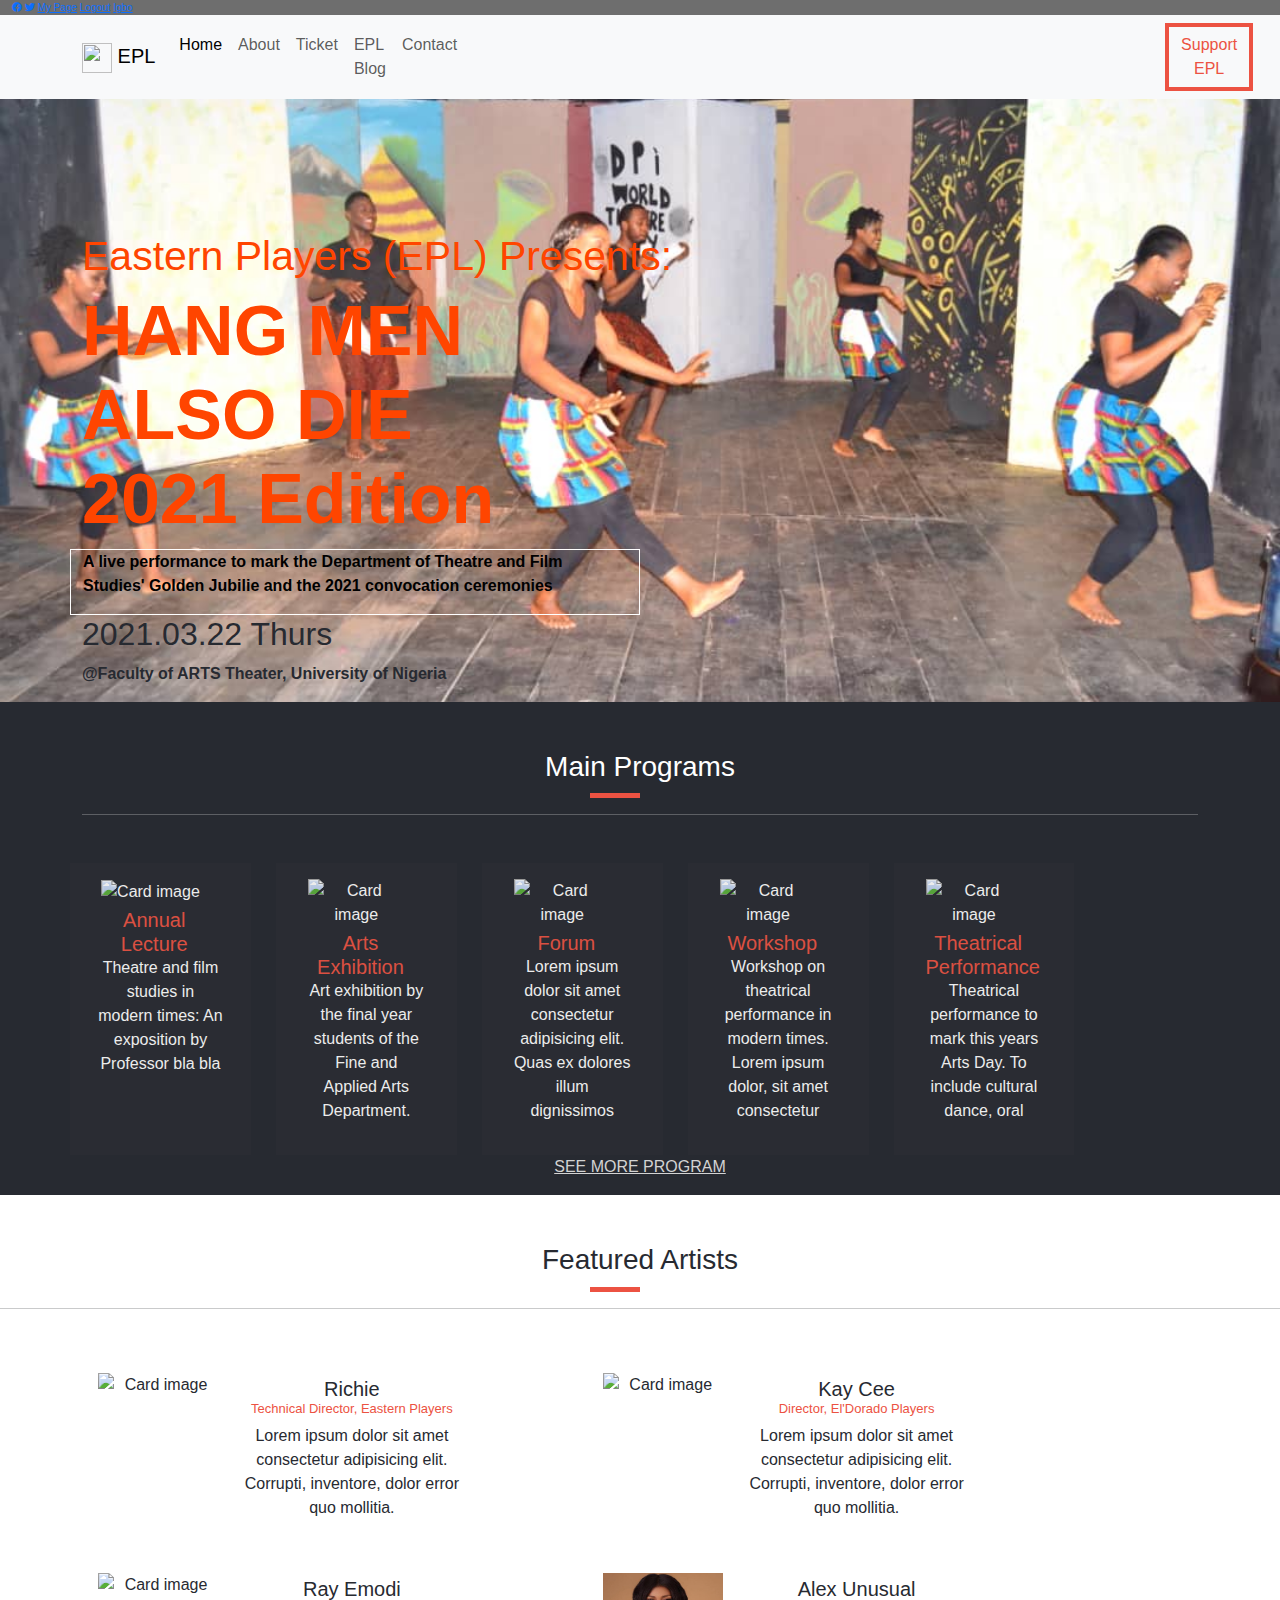
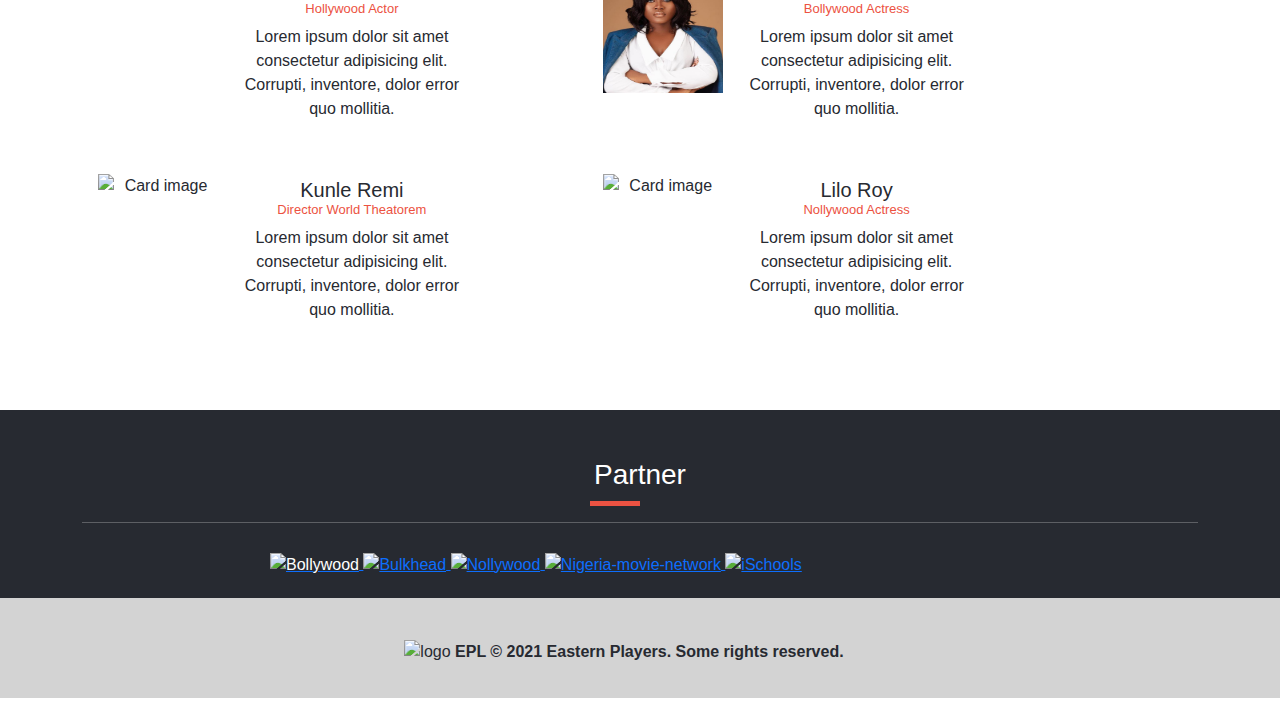
==== commit c5733d0e: "Reflects changes made on index file on the about and ticket pages" ====
--- a/index.html
+++ b/index.html
@@ -10,12 +10,14 @@
         href="https://cdnjs.cloudflare.com/ajax/libs/twitter-bootstrap/5.0.0-beta1/css/bootstrap.min.css">
     <link rel="stylesheet" href="https://cdnjs.cloudflare.com/ajax/libs/font-awesome/5.15.2/css/all.min.css">
     <link rel="stylesheet" href="style.css">
+    <link rel="stylesheet" href="Coco_lato_fonts/cocogoose">
+    <link rel="stylesheet" href="Coco_lato_fonts/latofont">
     <title>Title</title>
 </head>
 
 <body>
     <header>
-        <!-- top-nav and the navbar starts here -->
+
         <div class="top-nav d-none d-md-block">
             <div class="container-fluid">
                 <div class="d-none d-md-block text-right text-white">
@@ -48,289 +50,303 @@
                     <div class="d-none d-md-block ml-md-5">
                         <a href="ticket.html" class="btn btn-outline rounded-0">Support EPL</a>
                     </div>
+
                 </div>
             </div>
         </nav>
     </header>
 
     <main>
-    <section class="landing-section">
-        <div class="container">
-            <div class="row">
-                <h3 class="hello"> Eastern players (EPL)in collaboration with Department of Film and
-                    Theatre Studies Presents a series titled</h3>
-                <h1 class="sharing">HANG MEN ALSO DIE <br> 2021 Edition</h1>
-                <div class="section-text col-lg-6 col-md-6 col-sm-12">
-                    <p class="first-p"><strong>
-                        To mark the Department of Theatre and Film Studies Golden Jubilie and the 2021
-                        convocation ceremonies</strong> </p>
-
-
-                </div>
-                <div>
-                    <h2>2021.03.22 Thurs</h2>
-                </div><br>
-                <div>
-                    <p><strong> @Faculty of ARTS Theater, University of Nigeria</strong></p>
-                </div>
-            </div>
-        </div>
-    </section>
-
-    <!-- Main Program -->
-    <section class="main-Program pb-3">
-        <div class="container">
+        <section class="landing-section">
+            <div class="container">
+                <div class="row">
+                    <h3 class="hello"> Eastern Players (EPL) Presents:</h3>
+                    <h1 class="sharing"><b>HANG MEN <br>ALSO DIE <br> 2021 Edition</b></h1>
+                    <div class="section-text col-lg-6 col-md-6 col-sm-12">
+                        <p class="first-p"><strong>
+                                A live performance to mark the Department of Theatre and Film Studies' Golden Jubilie
+                                and the 2021
+                                convocation ceremonies</strong> </p>
+
+
+                    </div>
+                    <div>
+                        <h2>2021.03.22 Thurs</h2>
+                    </div><br>
+                    <div>
+                        <p><strong> @Faculty of ARTS Theater, University of Nigeria</strong></p>
+                    </div>
+                </div>
+            </div>
+        </section>
+
+
+        <section class="main-Program pb-3">
+            <div class="container">
+                <div class="main-title">
+                    <h3 class="text-center w-100 pt-5">Main Programs</h3>
+                </div>
+                <hr class="mb-5 mt-3" />
+                <div class="program-container row">
+                    <div class="program col">
+                        <div
+                            class="cols d-flex flex-md-column justify-content-between d-md-column text-md-center p-3 mx-0">
+                            <figure class="m-0">
+                                <img class="card-img" src="assets/icon/lectureicon.png" alt="Card image" height="4"
+                                    width="4" />
+                            </figure>
+
+                            <div class="mt-1 w">
+                                <h5 class="card-title mr-3 mr-md-0 text-md-center">Annual Lecture</h5>
+                            </div>
+
+                            <p>
+                                Theatre and film studies in modern times: An exposition by Professor bla bla
+                            </p>
+                        </div>
+                    </div>
+                    <div class="program col">
+                        <div
+                            class="cols d-flex flex-md-column justify-content-between d-md-column text-md-center p-3 mx-1">
+                            <figure class="m-0">
+                                <img class="card-img" src="assets/icon/art-exhibition-icon.jpg" alt="Card image" />
+                            </figure>
+
+                            <div class="mt-1 w">
+                                <h5 class="card-title mr-3 mr-md-0 text-md-center">Arts Exhibition</h5>
+                            </div>
+
+                            <p>
+                                Art exhibition by the final year students of the Fine and Applied Arts Department.
+                            </p>
+                        </div>
+                    </div>
+                    <div class="program col">
+                        <div
+                            class="cols d-flex flex-md-column justify-content-between d-md-column text-md-center p-3 mx-1">
+                            <figure class="m-0">
+                                <img class="card-img" src="assets/icon/forum-icon.png" alt="Card image" />
+                            </figure>
+
+                            <div class="mt-1 w">
+                                <h5 class="card-title mr-3 mr-md-0 text-md-center">Forum</h5>
+                            </div>
+
+                            <p>
+                                Lorem ipsum dolor sit amet consectetur adipisicing elit. Quas ex dolores illum
+                                dignissimos
+
+                            </p>
+                        </div>
+                    </div>
+                    <div class="program col">
+                        <div
+                            class="cols d-flex flex-md-column justify-content-between d-md-column text-md-center p-3 mx-1">
+                            <figure class="m-0">
+                                <img class="card-img" src="assets/icon/workshop-icon.png" alt="Card image" />
+                            </figure>
+
+                            <div class="mt-1 w">
+                                <h5 class="card-title mr-3 mr-md-0 text-md-center">Workshop</h5>
+                            </div>
+
+                            <p>
+                                Workshop on theatrical performance in modern times. Lorem ipsum dolor, sit amet
+                                consectetur
+
+                            </p>
+                        </div>
+                    </div>
+                    <div class="program col">
+                        <div
+                            class="cols d-flex flex-md-column justify-content-between d-md-column text-md-center p-3 mx-1">
+                            <figure class="m-0">
+                                <img class="card-img" src="assets/icon/performance-iconuse.jpg" alt="Card image" />
+                            </figure>
+
+                            <div class="mt-1 w">
+                                <h5 class="card-title mr-3 mr-md-0 text-md-center">Theatrical Performance</h5>
+                            </div>
+
+                            <p>
+                                Theatrical performance to mark this years Arts Day. To include cultural dance, oral
+
+                            </p>
+                        </div>
+                    </div>
+                </div>
+
+                <div class="justify-content-center text-center m-auto">
+                    <button class="section-button align-item-center">
+                        Get Your Ticket Here
+                    </button>
+                </div>
+                <div class="see-more text-center">
+                    <a href="#" class="see-more-a">See More Program</a>
+                </div>
+            </div>
+        </section>
+
+
+        <section class="featured-artist">
             <div class="main-title">
-                <h3 class="text-center w-100 pt-5">Main Programs</h3>
+                <h3 class="text-center w-100 pt-5">Featured Artists</h3>
             </div>
             <hr class="mb-5 mt-3" />
-            <div class="program-container row">
-                <div class="program col">
-                    <div class="cols d-flex flex-md-column justify-content-between d-md-column text-md-center p-3 mx-0">
-                        <figure class="m-0">
-                            <img class="card-img" src="assets/icon/lectureicon.png" alt="Card image" height="4"
-                                width="4" />
-                        </figure>
-
-                        <div class="mt-1 w">
-                            <h5 class="card-title mr-3 mr-md-0 text-md-center">Annual Lecture</h5>
-                        </div>
-
-                        <p>
-                            Theatre and film studies in modern times: An exposition by Professor bla bla
-                        </p>
-                    </div>
-                </div>
-                <div class="program col">
-                    <div class="cols d-flex flex-md-column justify-content-between d-md-column text-md-center p-3 mx-1">
-                        <figure class="m-0">
-                            <img class="card-img" src="assets/icon/art-exhibition-icon.jpg" alt="Card image" />
-                        </figure>
-
-                        <div class="mt-1 w">
-                            <h5 class="card-title mr-3 mr-md-0 text-md-center">Arts Exhibition</h5>
-                        </div>
-
-                        <p>
-                            Art exhibition by the final year students of the Fine and Applied Arts Department.
-                        </p>
-                    </div>
-                </div>
-                <div class="program col">
-                    <div class="cols d-flex flex-md-column justify-content-between d-md-column text-md-center p-3 mx-1">
-                        <figure class="m-0">
-                            <img class="card-img" src="assets/icon/forum-icon.png" alt="Card image" />
-                        </figure>
-
-                        <div class="mt-1 w">
-                            <h5 class="card-title mr-3 mr-md-0 text-md-center">Forum</h5>
-                        </div>
-
-                        <p>
-                            Lorem ipsum dolor sit amet consectetur adipisicing elit. Quas ex dolores illum dignissimos
-
-                        </p>
-                    </div>
-                </div>
-                <div class="program col">
-                    <div class="cols d-flex flex-md-column justify-content-between d-md-column text-md-center p-3 mx-1">
-                        <figure class="m-0">
-                            <img class="card-img" src="assets/icon/workshop-icon.png" alt="Card image" />
-                        </figure>
-
-                        <div class="mt-1 w">
-                            <h5 class="card-title mr-3 mr-md-0 text-md-center">Workshop</h5>
-                        </div>
-
-                        <p>
-                            Workshop on theatrical performance in modern times. Lorem ipsum dolor, sit amet consectetur
-
-                        </p>
-                    </div>
-                </div>
-                <div class="program col">
-                    <div class="cols d-flex flex-md-column justify-content-between d-md-column text-md-center p-3 mx-1">
-                        <figure class="m-0">
-                            <img class="card-img" src="assets/icon/performance-iconuse.jpg" alt="Card image" />
-                        </figure>
-
-                        <div class="mt-1 w">
-                            <h5 class="card-title mr-3 mr-md-0 text-md-center">Theatrical Performance</h5>
-                        </div>
-
-                        <p>
-                            Theatrical performance to mark this years Arts Day. To include cultural dance, oral
-
-                        </p>
-                    </div>
-                </div>
-            </div>
-
-            <div class="justify-content-center text-center m-auto">
-                <button class="section-button align-item-center">
-                    Get Your Ticket Here
-                </button>
-            </div>
-            <div class="see-more text-center">
-                <a href="#" class="see-more-a">See More Program</a>
-            </div>
-        </div>
-    </section>
-
-
-
-    <section class="featured-artist">
-        <div class="main-title">
-            <h3 class="text-center w-100 pt-5">Featured Artists</h3>
-        </div>
-        <hr class="mb-5 mt-3" />
-        <div class="container">
-            <div class="artist-container">
-                <div class="row">
-                    <div class="artist-item col">
-                        <div class="cols">
-                            <img class="card-img" src="assets/images/I.Richie.jpg" alt="Card image" />
-
-                            <div class="mt-1 w">
-                                <h5 class="card-title1">Richie</h5>
-                                <h5 class="portfolio">
+            <div class="container">
+                <div class="artist-container">
+                    <div class="artist-item">
+                        <div class="cols d-flex flex-md-row justify-content-between d-md-row text-md-center p-3 mx-0">
+                            <figure class="mr-2">
+                                <img class="card-img" src="assets/images/I.Richie.jpg" alt="Card image" />
+                            </figure>
+
+                            <div class="mt-1 w">
+                                <h5 class="card-title mr-3 mr-md-1 text-md-left">Richie</h5>
+                                <h5 class="portfolio mr-md-1 text-md-left">
                                     Technical Director, Eastern Players
                                 </h5>
-                                <p class="card-p">
-                                    Lorem ipsum dolor sit amet consectetur adipisicing elit.
-                                    Corrupti, inventore, dolor error quo mollitia.
-                                </p>
-                            </div>
-                        </div>
-                    </div>
-                    <div class="artist-item col">
-                        <div class="cols">
-                            <img class="card-img" src="assets/images/2.KayCee.jpg" alt="Card image" />
-
-                            <div class="mt-1 w">
-                                <h5 class="card-title2">Kay Cee</h5>
-                                <h5 class="portfolio">
-                                    Director, Eastern Players
-                                </h5>
-                                <p class="card-p">
-                                    Lorem ipsum dolor sit amet consectetur adipisicing elit.
-                                    Corrupti, inventore, dolor error quo mollitia.
-                                </p>
-                            </div>
-                        </div>
-                    </div>
-                </div>
-
-                <div class="row">
-                    <div class="artist-item col">
-                        <div class="cols">
-                            <img class="card-img" src="assets/images/3.RayEmodi.jpg" alt="Card image" />
-
-                            <div class="mt-1 w">
-                                <h5 class="card-title3">Ray Emodi</h5>
-                                <h5 class="portfolio">
+                                <p class="card-p mr-md-1 text-md-left">
+                                    Lorem ipsum dolor sit amet consectetur adipisicing elit.
+                                    Corrupti, inventore, dolor error quo mollitia.
+                                </p>
+                            </div>
+                        </div>
+                    </div>
+                    <div class="artist-item">
+                        <div class="cols d-flex flex-md-row justify-content-between d-md-row text-md-center p-3 mx-0">
+                            <figure class="mr-2">
+                                <img class="card-img" src="assets/images/2.KayCee.jpg" alt="Card image" />
+                            </figure>
+
+                            <div class="mt-1 w">
+                                <h5 class="card-title mr-3 mr-md-1 text-md-left">Kay Cee</h5>
+                                <h5 class="portfolio mr-md-1 text-md-left">
+                                    Director, El'Dorado Players
+                                </h5>
+                                <p class="card-p mr-md-1 text-md-left">
+                                    Lorem ipsum dolor sit amet consectetur adipisicing elit.
+                                    Corrupti, inventore, dolor error quo mollitia.
+                                </p>
+                            </div>
+                        </div>
+                    </div>
+                    <div class="artist-item">
+                        <div class="cols d-flex flex-md-row justify-content-between d-md-row text-md-center p-3 mx-0">
+                            <figure class="mr-2">
+                                <img class="card-img" src="assets/images/3.RayEmodi.jpg" alt="Card image" />
+                            </figure>
+
+                            <div class="mt-1 w">
+                                <h5 class="card-title mr-3 mr-md-1 text-md-left">Ray Emodi</h5>
+                                <h5 class="portfolio mr-md-1 text-md-left">
                                     Hollywood Actor
                                 </h5>
-                                <p class="card-p">
-                                    Lorem ipsum dolor sit amet consectetur adipisicing elit.
-                                    Corrupti, inventore, dolor error quo mollitia.
-                                </p>
-                            </div>
-                        </div>
-                    </div>
-                    <div class="artist-item col">
-                        <div class="cols">
-                            <img class="card-img" src="assets/images/4.AlexUnusual.jpg" alt="Card image" />
-
-                            <div class="mt-1 w">
-                                <h5 class="card-title4">Alex Unusual</h5>
-                                <h5 class="portfolio">Bollywood Actress</h5>
-                                <p class="card-p">
-                                    Lorem ipsum dolor sit amet consectetur adipisicing elit.
-                                    Corrupti, inventore, dolor error quo mollitia.
-                                </p>
-                            </div>
-                        </div>
-                    </div>
-                </div>
-                <div class="row">
-                    <div class="artist-item col">
-                        <div class="cols">
-                            <img class="card-img" src="assets/images/5.KunleRemi.jpg" alt="Card image" />
-
-                            <div class="mt-1 w">
-                                <h5 class="card-title5">Kunle Remi</h5>
-                                <h5 class="portfolio">
+                                <p class="card-p mr-md-1 text-md-left">
+                                    Lorem ipsum dolor sit amet consectetur adipisicing elit.
+                                    Corrupti, inventore, dolor error quo mollitia.
+                                </p>
+                            </div>
+                        </div>
+                    </div>
+                    <div class="artist-item">
+                        <div class="cols d-flex flex-md-row justify-content-between d-md-row text-md-center p-3 mx-0">
+                            <figure class="mr-2">
+                                <img class="card-img" src="assets/images/4.AlexUnusual.jpg" alt="Card image" />
+                            </figure>
+
+                            <div class="mt-1 w">
+                                <h5 class="card-title mr-3 mr-md-1 text-md-left">Alex Unusual</h5>
+                                <h5 class="portfolio mr-md-1 text-md-left">Bollywood Actress</h5>
+                                <p class="card-p mr-md-1 text-md-left">
+                                    Lorem ipsum dolor sit amet consectetur adipisicing elit.
+                                    Corrupti, inventore, dolor error quo mollitia.
+                                </p>
+                            </div>
+                        </div>
+                    </div>
+                    <div class="artist-item">
+                        <div class="cols d-flex flex-md-row justify-content-between d-md-row text-md-center p-3 mx-0">
+                            <figure class="mr-2">
+                                <img class="card-img" src="assets/images/5.KunleRemi.jpg" alt="Card image" />
+                            </figure>
+
+                            <div class="mt-1 w">
+                                <h5 class="card-title mr-3 mr-md-1 text-md-left">Kunle Remi</h5>
+                                <h5 class="portfolio mr-md-1 text-md-left">
                                     Director World Theatorem
                                 </h5>
-                                <p class="card-p">
-                                    Lorem ipsum dolor sit amet consectetur adipisicing elit.
-                                    Corrupti, inventore, dolor error quo mollitia.
-                                </p>
-                            </div>
-                        </div>
-                    </div>
-                    <div class="artist-item col">
-                        <div class="cols">
-                            <img class="card-img" src="assets/images/6.LiLo.jpg" alt="Card image" />
-
-                            <div class="mt-1 w">
-                                <h5 class="card-title6">Lilo Roy</h5>
-                                <h5 class="portfolio">
+                                <p class="card-p mr-md-1 text-md-left">
+                                    Lorem ipsum dolor sit amet consectetur adipisicing elit.
+                                    Corrupti, inventore, dolor error quo mollitia.
+                                </p>
+                            </div>
+                        </div>
+                    </div>
+                    <div class="artist-item">
+                        <div class="cols d-flex flex-md-row justify-content-between d-md-row text-md-center p-3 mx-0">
+                            <figure class="mr-2">
+                                <img class="card-img" src="assets/images/6.LiLo.jpg" alt="Card image" />
+                            </figure>
+
+                            <div class="mt-1 w">
+                                <h5 class="card-title mr-3 mr-md-1 text-md-left">Lilo Roy</h5>
+                                <h5 class="portfolio mr-md-1 text-md-left">
                                     Nollywood Actress
                                 </h5>
-                                <p class="card-p">
-                                    Lorem ipsum dolor sit amet consectetur adipisicing elit.
-                                    Corrupti, inventore, dolor error quo mollitia.
-                                </p>
-                            </div>
-                        </div>
-                    </div>
-                </div>
-            </div>
-        </div>
-    </section>
-
-    <section class="partner">
-        <div class="container ">
-            <div class="main-title">
-                <h3 class="text-center w-100 pt-5">Partner</h3>
-            </div>
-            <hr class="mb-4 mt-3" />
-            <div class="row mt-3 pb-3">
-                <div class="brand-icons row">
-                    <a href="#" class="col">
-                        <img src="assets/icon/use-bollywood-cinema.jpg" alt="Bollywood" />
-                    </a>
-
-                    <a href="#" class="col">
-                        <img src="assets/icon/bulkhead.jpg" alt="Bulkhead" />
-                    </a>
-
-                    <a href="#" class="col">
-                        <img src="assets/icon/Nollywood.jpg" alt="Nollywood" />
-                    </a>
-
-                    <a href="#" class="col">
-                        <img src="assets/icon/Nigeria-movie-network.png" alt="Nigeria-movie-network" />
-                    </a>
-                    <a href="#" class="col">
-                        <img src="assets/images/iSchool.png" alt="iSchools" />
-                    </a>
-                </div>
-            </div>
-        </div>
-    </section>
-
-
-    <!-- Footer Section -->
-    <footer class="footer">
-        <a href="#" class="footer-logo"><img src="assets/icon/ischool_icon.png" alt="logo" class="" height="30"
-                    width="30" />EPL</a>
-            <small class="footer-copyright">&copy; 2021 Eastern Players. Some rights reserved.</small>
-    </footer>
-</main>
-   
+                                <p class="card-p mr-md-1 text-md-left">
+                                    Lorem ipsum dolor sit amet consectetur adipisicing elit.
+                                    Corrupti, inventore, dolor error quo mollitia.
+                                </p>
+                            </div>
+                        </div>
+                    </div>
+                </div>
+            </div>
+        </section>
+
+
+        <section class="partner">
+            <div class="container ">
+                <div class="main-title">
+                    <h3 class="text-center w-100 pt-5">Partner</h3>
+                </div>
+                <hr class="mb-4 mt-3" />
+                <div class="row mt-3 pb-3">
+                    <div class="partner-icons">
+                        <a href="#" class="col">
+                            <img class="partner" src="assets/icon/use-bollywood-cinema.jpg" alt="Bollywood" />
+                        </a>
+
+                        <a href="#" class="col">
+                            <img src="assets/icon/bulkhead.jpg" alt="Bulkhead" />
+                        </a>
+
+                        <a href="#" class="col">
+                            <img src="assets/icon/Nollywood.jpg" alt="Nollywood" />
+                        </a>
+
+                        <a href="#" class="col">
+                            <img src="assets/icon/Nigeria-movie-network.png" alt="Nigeria-movie-network" />
+                        </a>
+                        <a href="#" class="col">
+                            <img src="assets/images/iSchool.png" alt="iSchools" />
+                        </a>
+                    </div>
+                </div>
+            </div>
+        </section>
+
+
+        <footer class="footer">
+            <div class="footer-logo"><img src="assets/icon/ischool_icon.png" alt="logo" class="" height="30"
+                    width="30" />
+                <small class="footer-copyright"><span>EPL &copy; 2021 Eastern Players. Some rights
+                        reserved.</span></small>
+            </div>
+        </footer>
+    </main>
+
     <script src="https://cdnjs.cloudflare.com/ajax/libs/popper.js/2.5.4/umd/popper.min.js"></script>
     <script src="https://cdnjs.cloudflare.com/ajax/libs/twitter-bootstrap/5.0.0-beta1/js/bootstrap.min.js"></script>
 
--- a/style.css
+++ b/style.css
@@ -1,5 +1,11 @@
+body {
+  font-family: "Lato", sans-serif;
+  overflow-x: hidden;
+  color: #272a31;
+}
+
 .hello {
-  font-size: 40px;
+  font-size: 41px;
   color: orangered;
 }
 
@@ -15,6 +21,20 @@
 .top-nav {
   background-color: #6e6e6e;
   color: white;
+  text-decoration: none;
+  font-size: 10px;
+  padding-right: 10px;
+}
+
+.btn-outline {
+  margin-left: 700px;
+  border: 4px solid #ec5242;
+  color: #ec5242;
+}
+
+.btn-outline:hover {
+  background-color: #ec5242;
+  color: #fff;
 }
 
 .landing-section {
@@ -52,14 +72,9 @@
   height: 5px;
   color: #ec5242;
   display: block;
-  background-color: orange;
+  background-color: #ec5242;
   margin-left: calc(50% - 50px);
   margin-top: 10px;
-}
-
-.main-Program {
-  background-color: #272a31;
-  
 }
 
 .program {
@@ -81,9 +96,19 @@
   background-color: rgba(71, 69, 69, 0.1);
 }
 
+/* Featured Artists */
+.artist-container {
+  width: 100%;
+  margin-bottom: 56px;
+  display: grid;
+  grid-template-columns: 1fr;
+  gap: 16px;
+}
+
 .card-img {
   width: 80px;
   height: 80px;
+  margin-right: 20px;
 }
 
 .card-title {
@@ -95,15 +120,135 @@
   display: flex;
 }
 
+.mt-1 {
+  width: 90%;
+}
+
+.featured-artistt {
+  background-color: #fff;
+  background-size: cover;
+  height: auto;
+}
+
+.artist hr {
+  background-color: #ec5242;
+  width: 5%;
+  margin: 0 auto;
+}
+
+.artist-container .card-img {
+  height: 120px;
+  width: 120px;
+  float: left;
+}
+
+.artist-container .card-title {
+  color: #272a31;
+}
+
+.artist-container .portfolio {
+  font-size: small;
+  color: #ec5242;
+}
+
 .partner {
   background-color: #272a31;
   color: white;
 }
 
-.brand-icons {
+.partner-icons {
   padding: 0 200px 0 200px;
 }
 
-.brand-icons img {
+.partner-icons img {
   width: 30%;
 }
+
+.footer {
+  padding-top: 1rem;
+  display: flex;
+  flex-direction: row;
+  justify-content: center;
+  height: 100px;
+}
+
+.footer-logo {
+  margin-right: 32px;
+  margin-top: 2%;
+  height: 80px;
+}
+
+.footer-copyright {
+  font-size: 16px;
+  align-self: center;
+  font-weight: 800;
+  color: #272a31;
+}
+
+.footer-copyright:hover {
+  color: #031f37;
+}
+
+@media (min-width: 768px) {
+  .top-nav {
+    background-color: #6e6e6e;
+    color: white;
+    text-decoration: none;
+    font-size: 10px;
+    padding-right: 10px;
+  }
+
+  .program-container {
+    width: 90%;
+    grid-template-columns: repeat(5, 1fr);
+    gap: 5px;
+  }
+
+  .section-button {
+    display: none;
+  }
+
+  .see-more {
+    visibility: visible;
+  }
+
+  .see-more a {
+    color: #d3d3d3;
+    text-transform: uppercase;
+    text-decoration: underline;
+  }
+
+  .artist-container {
+    width: 90%;
+    grid-template-columns: repeat(2, 1fr);
+    gap: 5px;
+  }
+
+  .artist-container .card-img {
+    height: 120px;
+    width: 120px;
+    float: left;
+  }
+
+  .artist-container .portfolio .card-p {
+    font-size: small;
+    color: #ec5242;
+  }
+
+  .partner-icons {
+    padding: 5px 200px 5px 200px;
+  }
+
+  .partner-icons img {
+    width: 15%;
+  }
+
+  .footer {
+    background-color: #d3d3d3;
+    color: #272a31;
+  }
+
+  .footer-copyright {
+    color: #272a31;
+  }
+}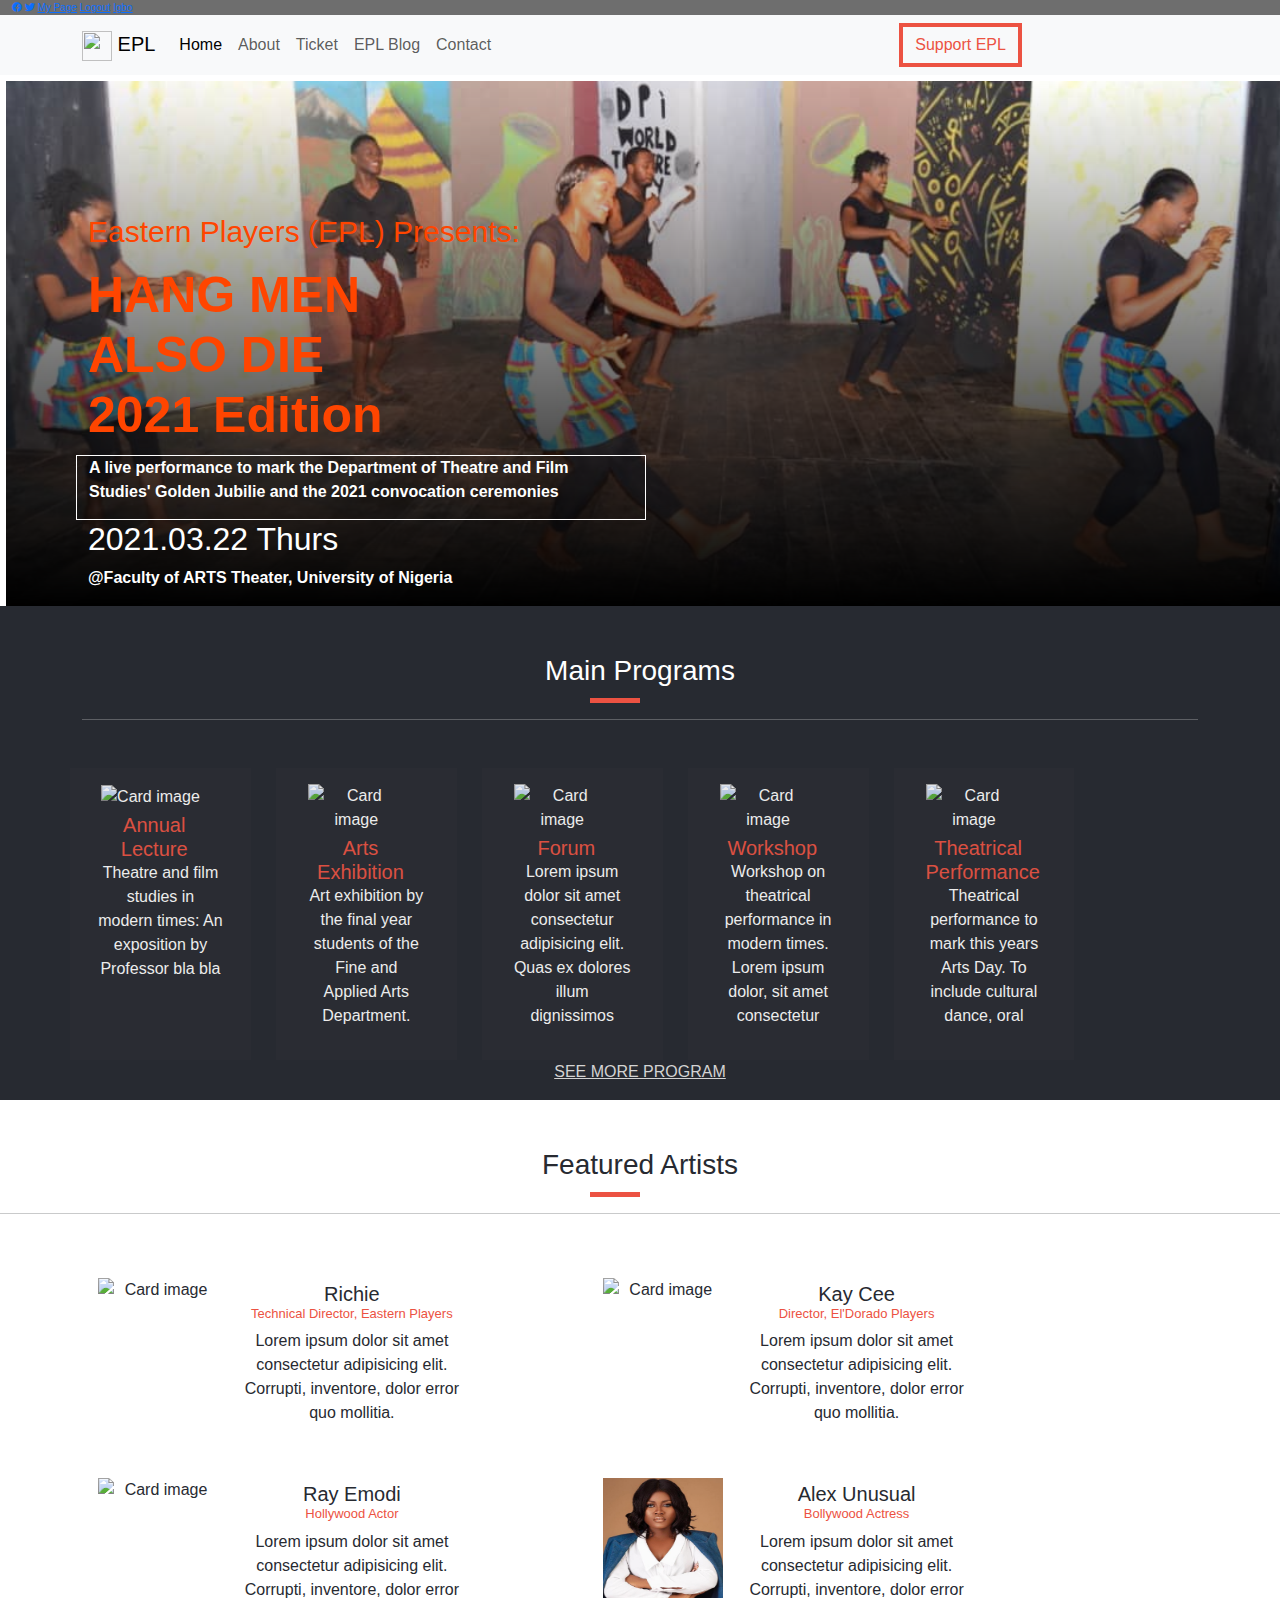
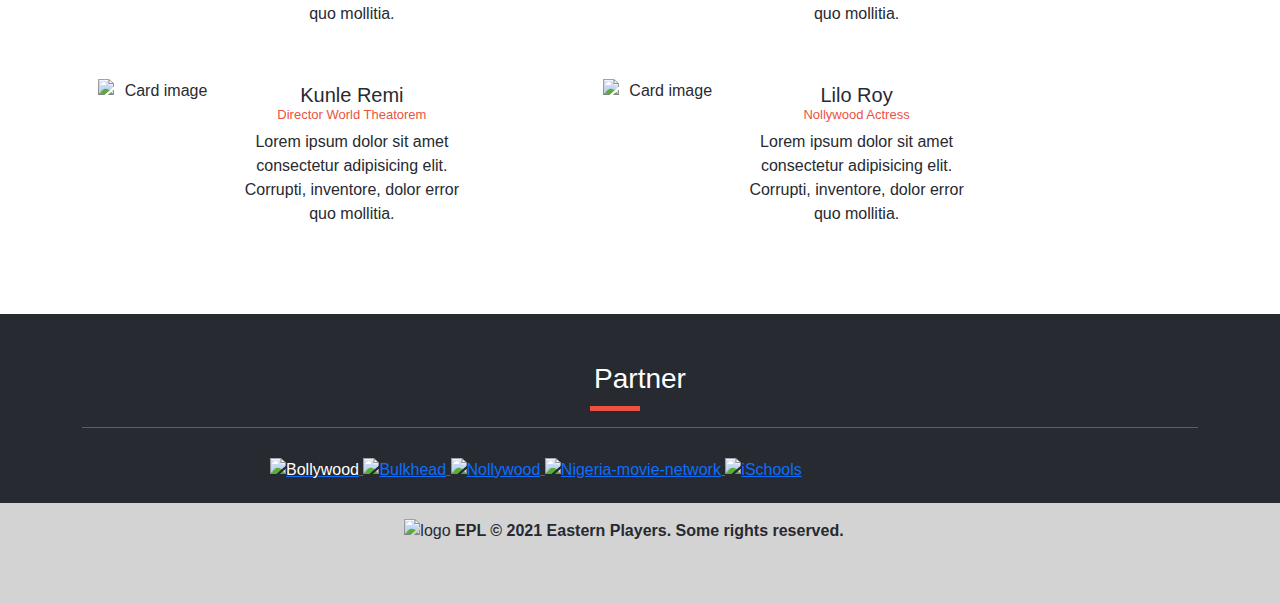
==== commit 45122b09: "Adds linear gradient to the background image" ====
--- a/index.html
+++ b/index.html
@@ -63,7 +63,7 @@
                     <h3 class="hello"> Eastern Players (EPL) Presents:</h3>
                     <h1 class="sharing"><b>HANG MEN <br>ALSO DIE <br> 2021 Edition</b></h1>
                     <div class="section-text col-lg-6 col-md-6 col-sm-12">
-                        <p class="first-p"><strong>
+                        <p class="first-p text-white"><strong>
                                 A live performance to mark the Department of Theatre and Film Studies' Golden Jubilie
                                 and the 2021
                                 convocation ceremonies</strong> </p>
@@ -71,10 +71,10 @@
 
                     </div>
                     <div>
-                        <h2>2021.03.22 Thurs</h2>
+                        <h2 class="text-white">2021.03.22 Thurs</h2>
                     </div><br>
                     <div>
-                        <p><strong> @Faculty of ARTS Theater, University of Nigeria</strong></p>
+                        <p class="text-white"><strong> @Faculty of ARTS Theater, University of Nigeria</strong></p>
                     </div>
                 </div>
             </div>
--- a/style.css
+++ b/style.css
@@ -5,17 +5,20 @@
 }
 
 .hello {
-  font-size: 41px;
+  font-size: 30px;
   color: orangered;
+  margin-bottom: 15px;
 }
 
 .first-p {
   color: black;
+  margin-bottom: 15px;
 }
 
 .sharing {
-  font-size: 70px;
+  font-size: 50px;
   color: orangered;
+  margin-bottom: 10px;
 }
 
 .top-nav {
@@ -27,7 +30,7 @@
 }
 
 .btn-outline {
-  margin-left: 700px;
+  margin-left: 400px;
   border: 4px solid #ec5242;
   color: #ec5242;
 }
@@ -39,12 +42,16 @@
 
 .landing-section {
   padding-top: 133px;
-  background-image: url(behanceGirls.jpeg);
-  background-position: center center !important;
-  background-size: cover !important;
+  background-image: url(behanceGirls.jpeg), linear-gradient(180deg, rgba(255, 0, 0, 0) 0%, rgba(0, 0, 0, 1) 100%);
+  background-blend-mode: color-burn;
+  background-position: center;
+  margin: 6px;
+  background-size: cover;
+  height: auto;
   background-repeat: no-repeat;
-  position: relative;
+  margin-bottom: 0;
   width: 100%;
+
 }
 
 .section-text {
@@ -174,7 +181,6 @@
 
 .footer-logo {
   margin-right: 32px;
-  margin-top: 2%;
   height: 80px;
 }
 
@@ -251,4 +257,4 @@
   .footer-copyright {
     color: #272a31;
   }
-}+}
